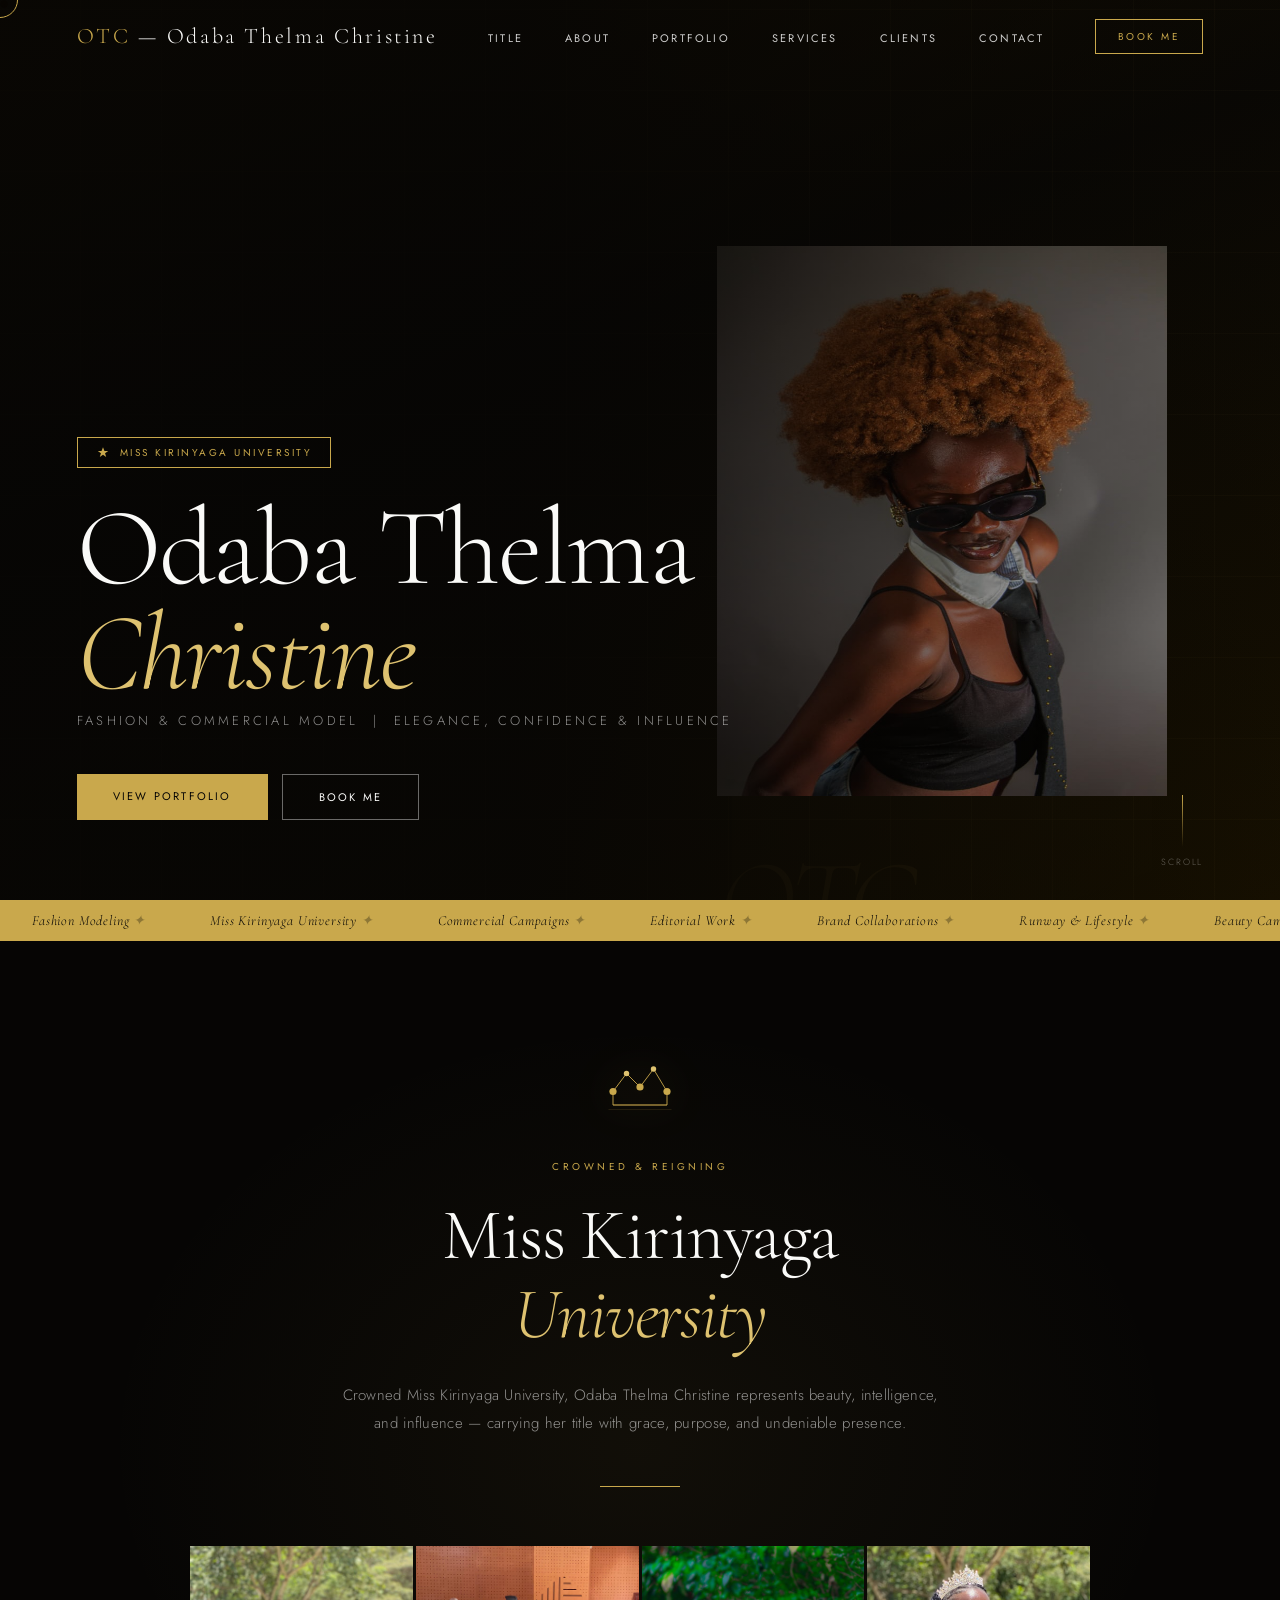
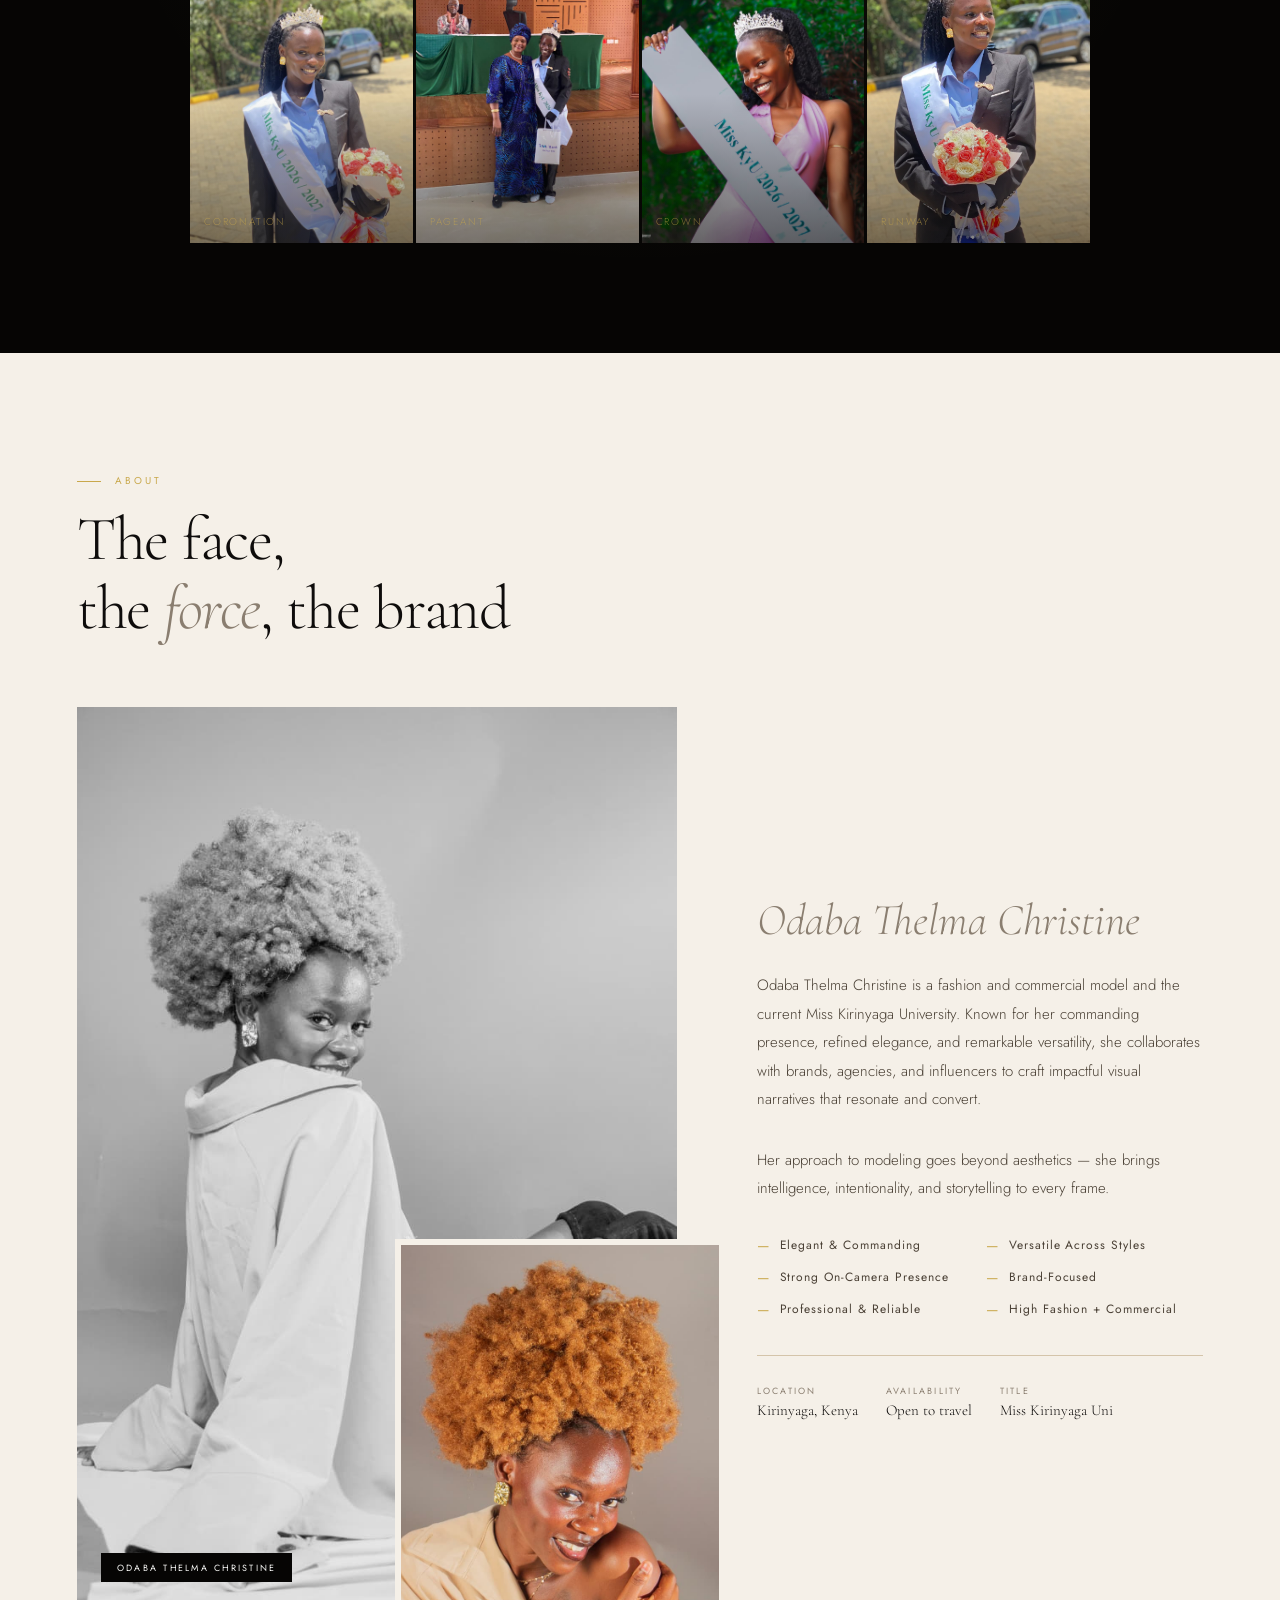
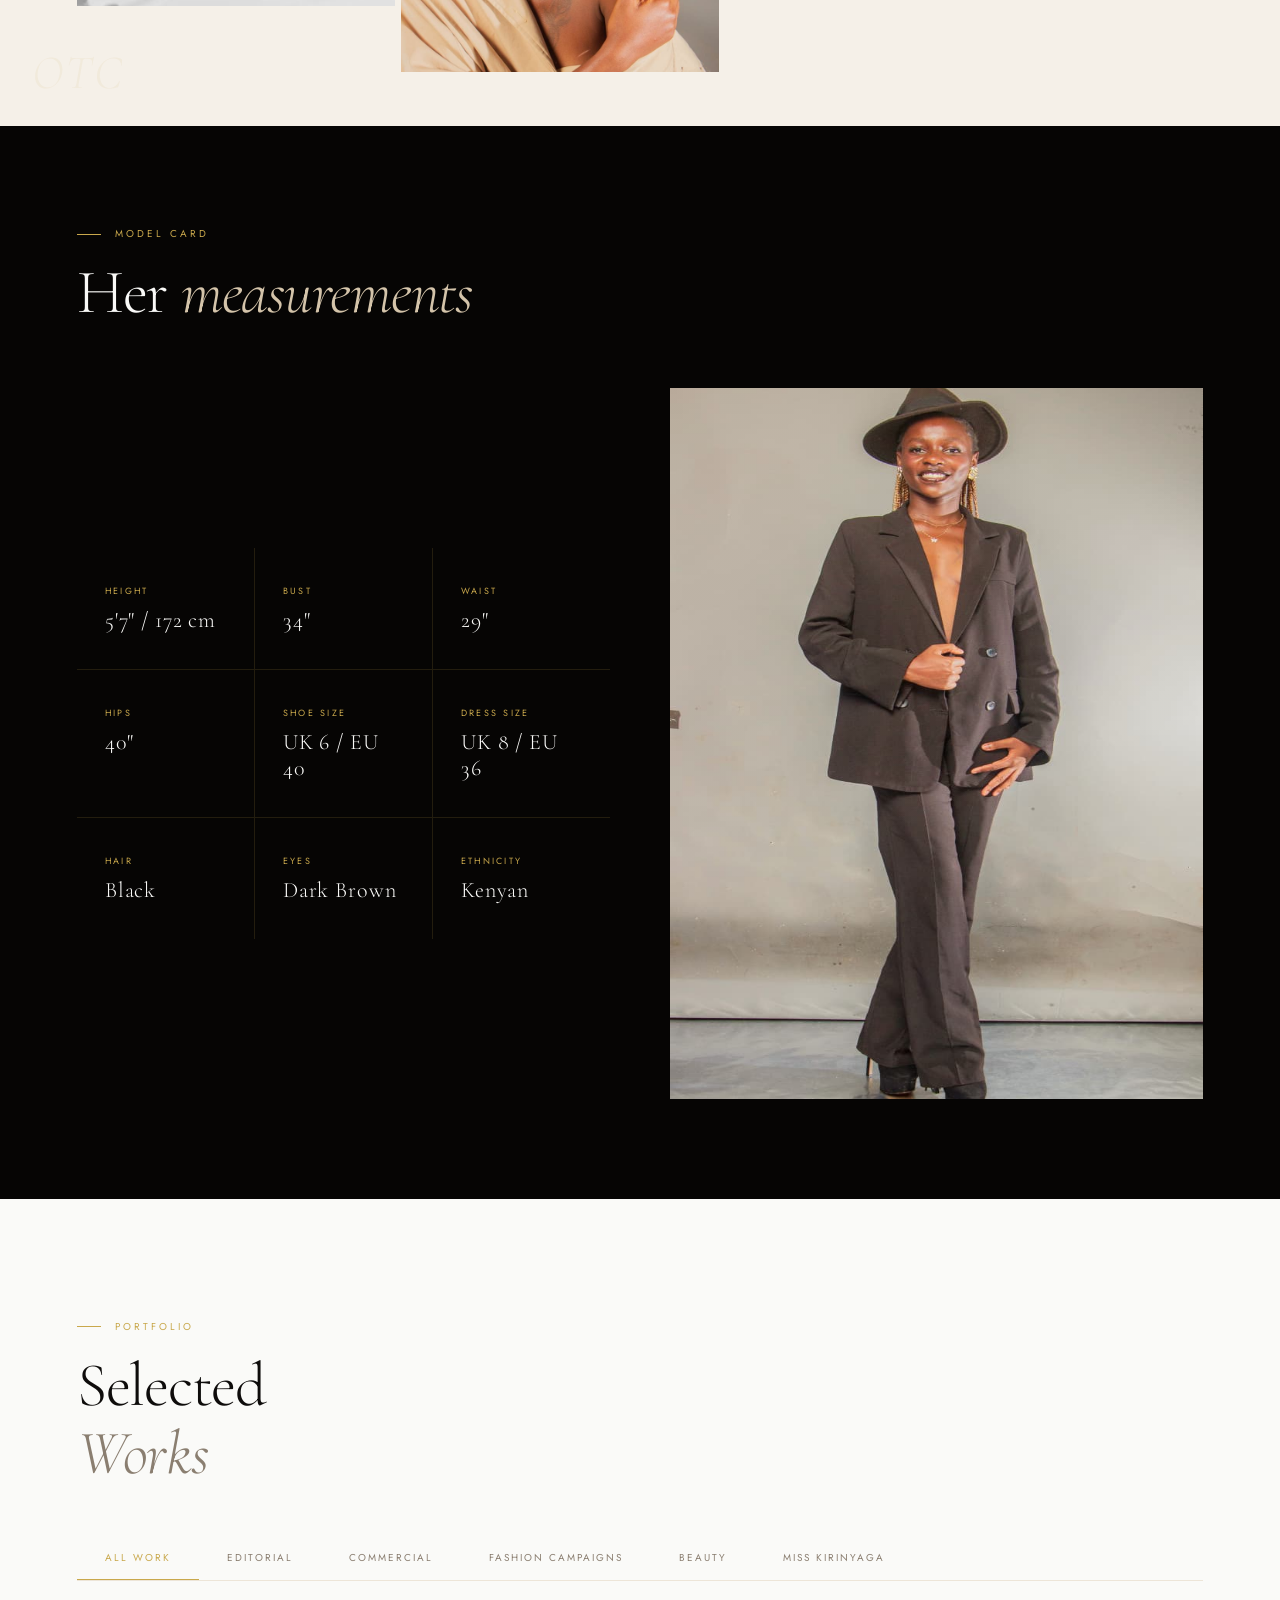
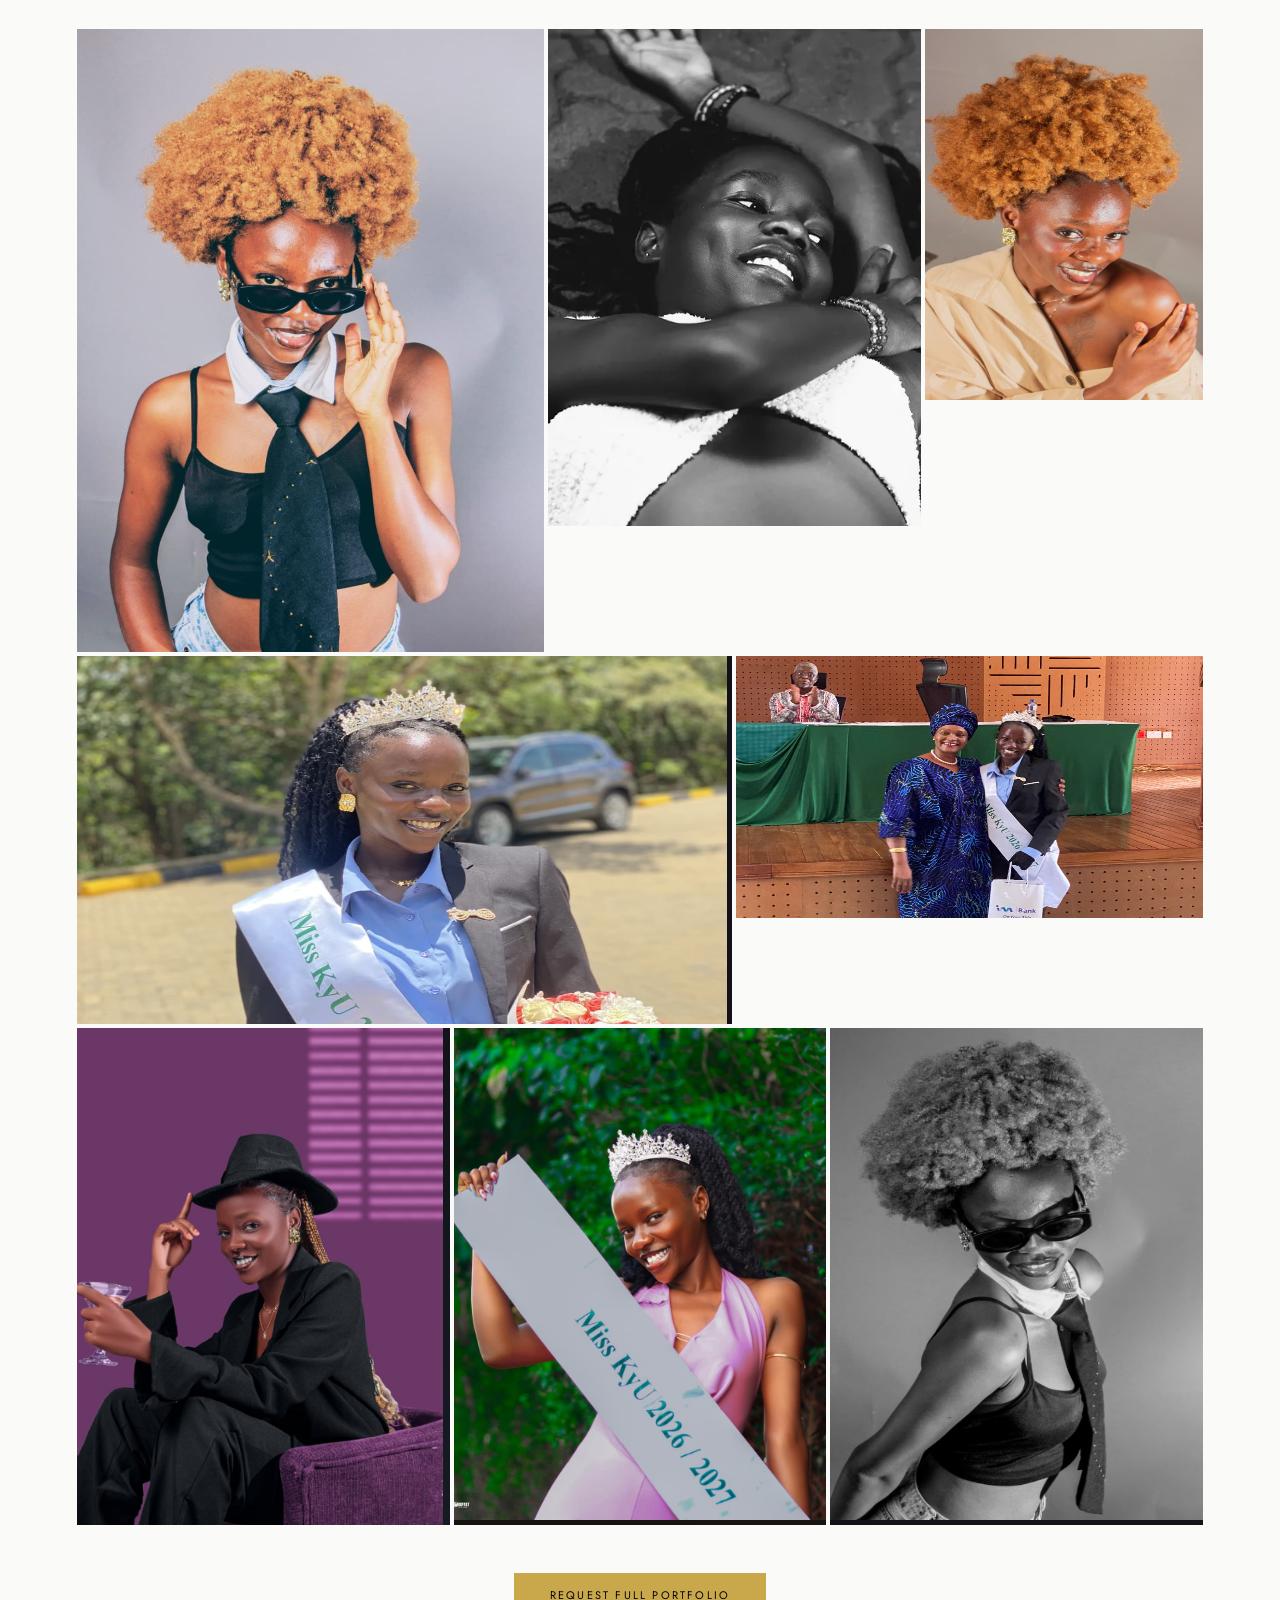
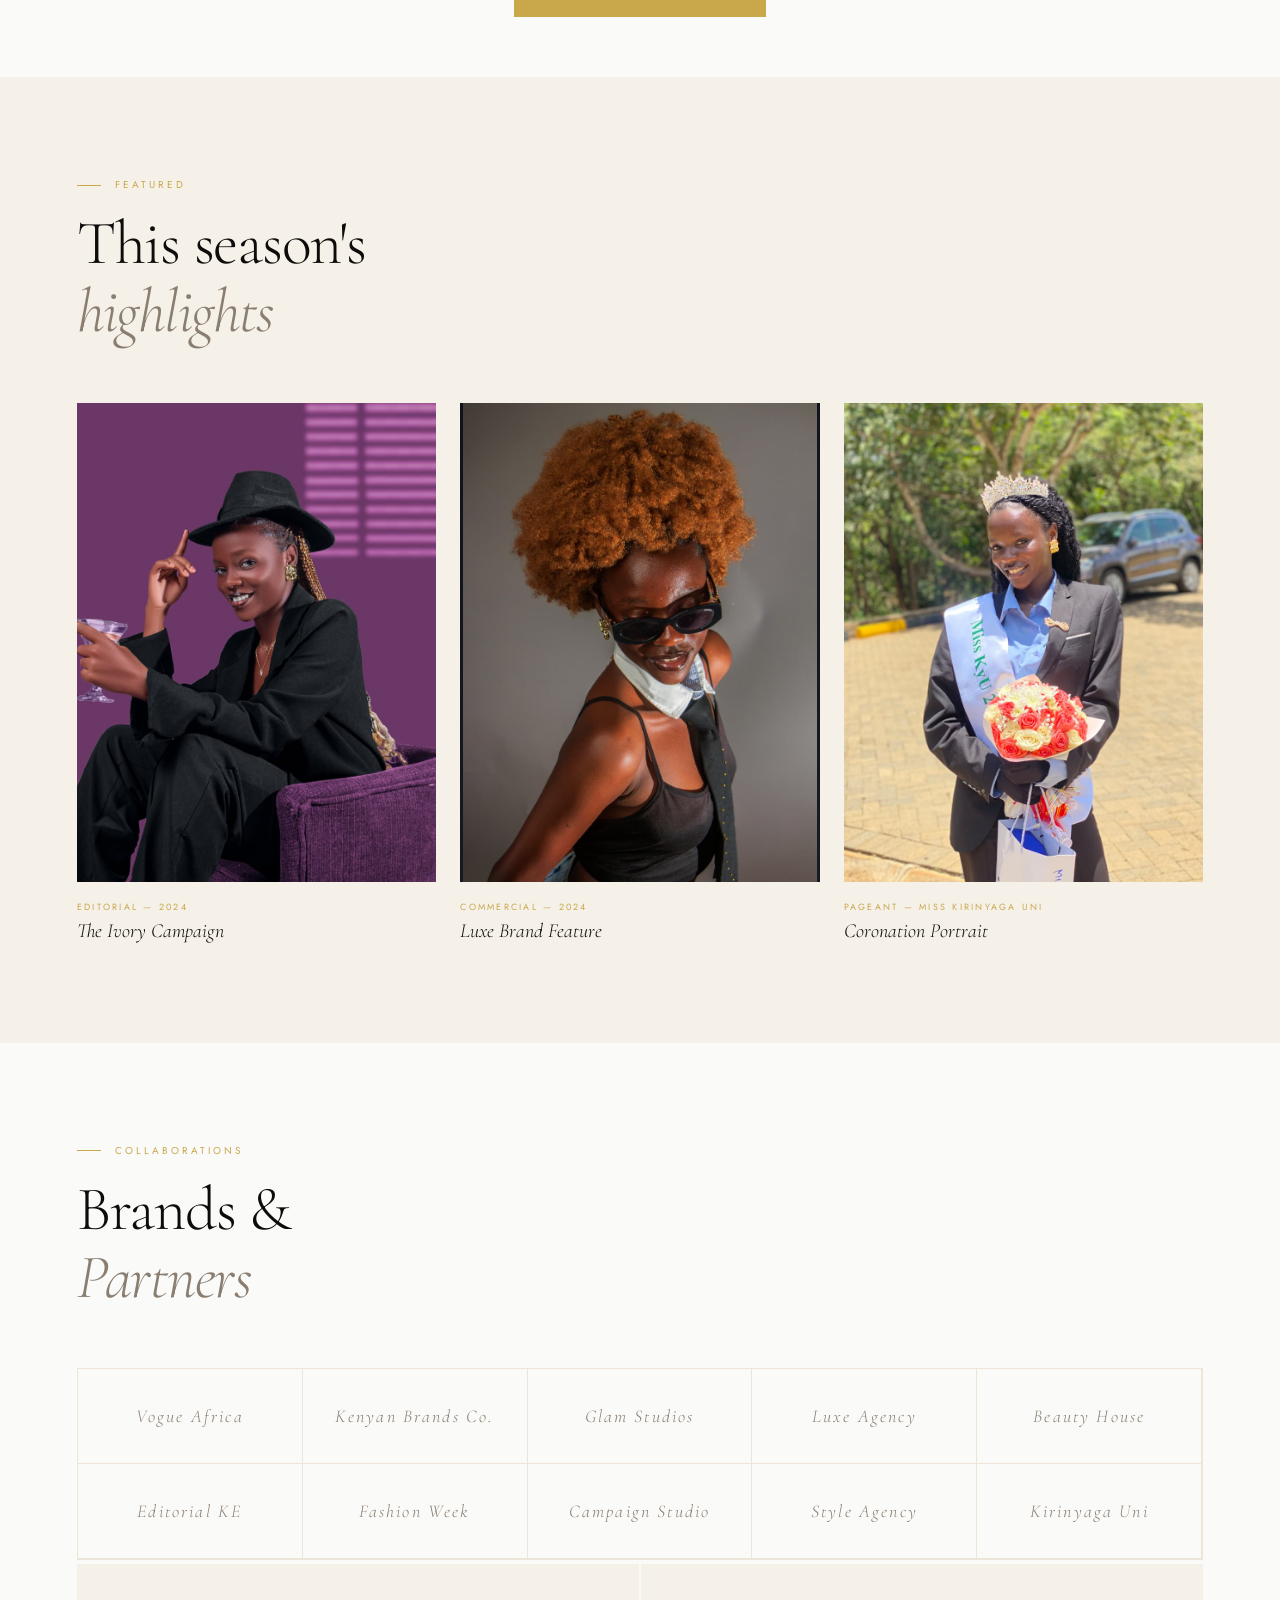
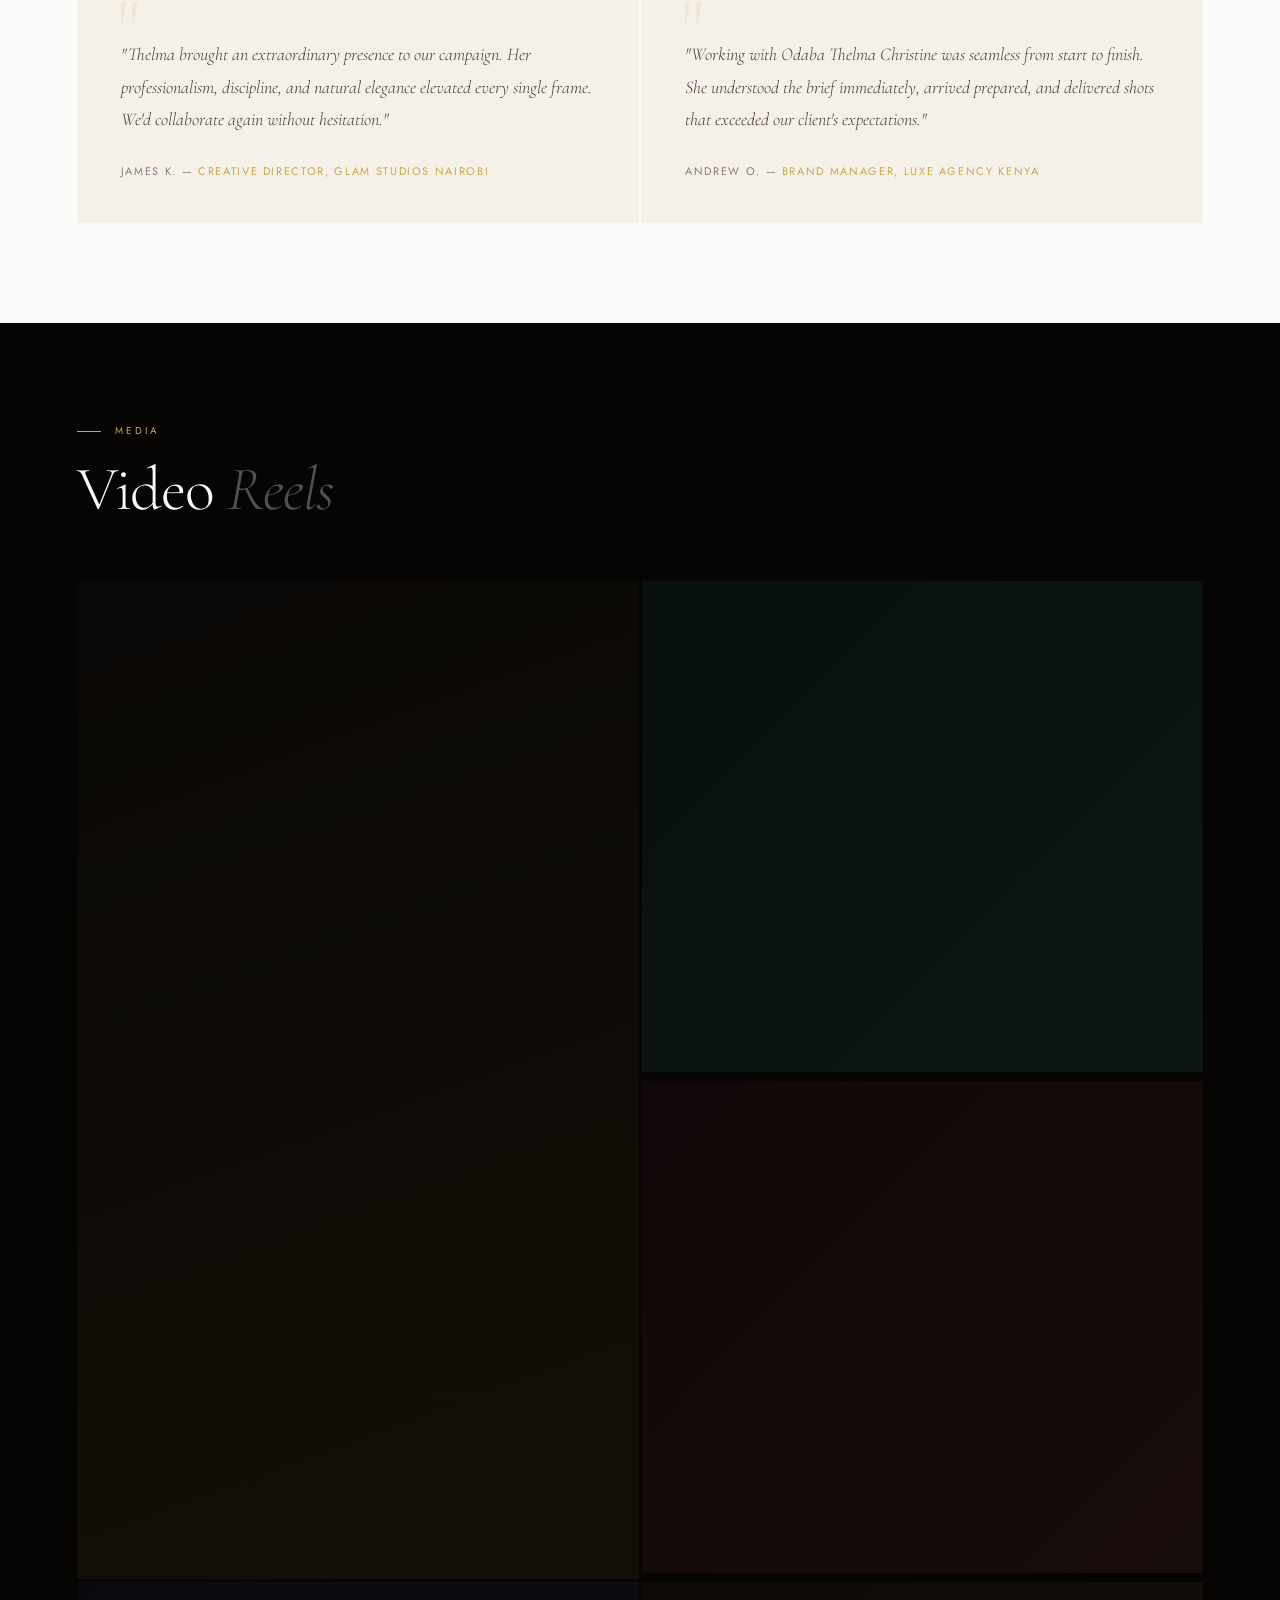
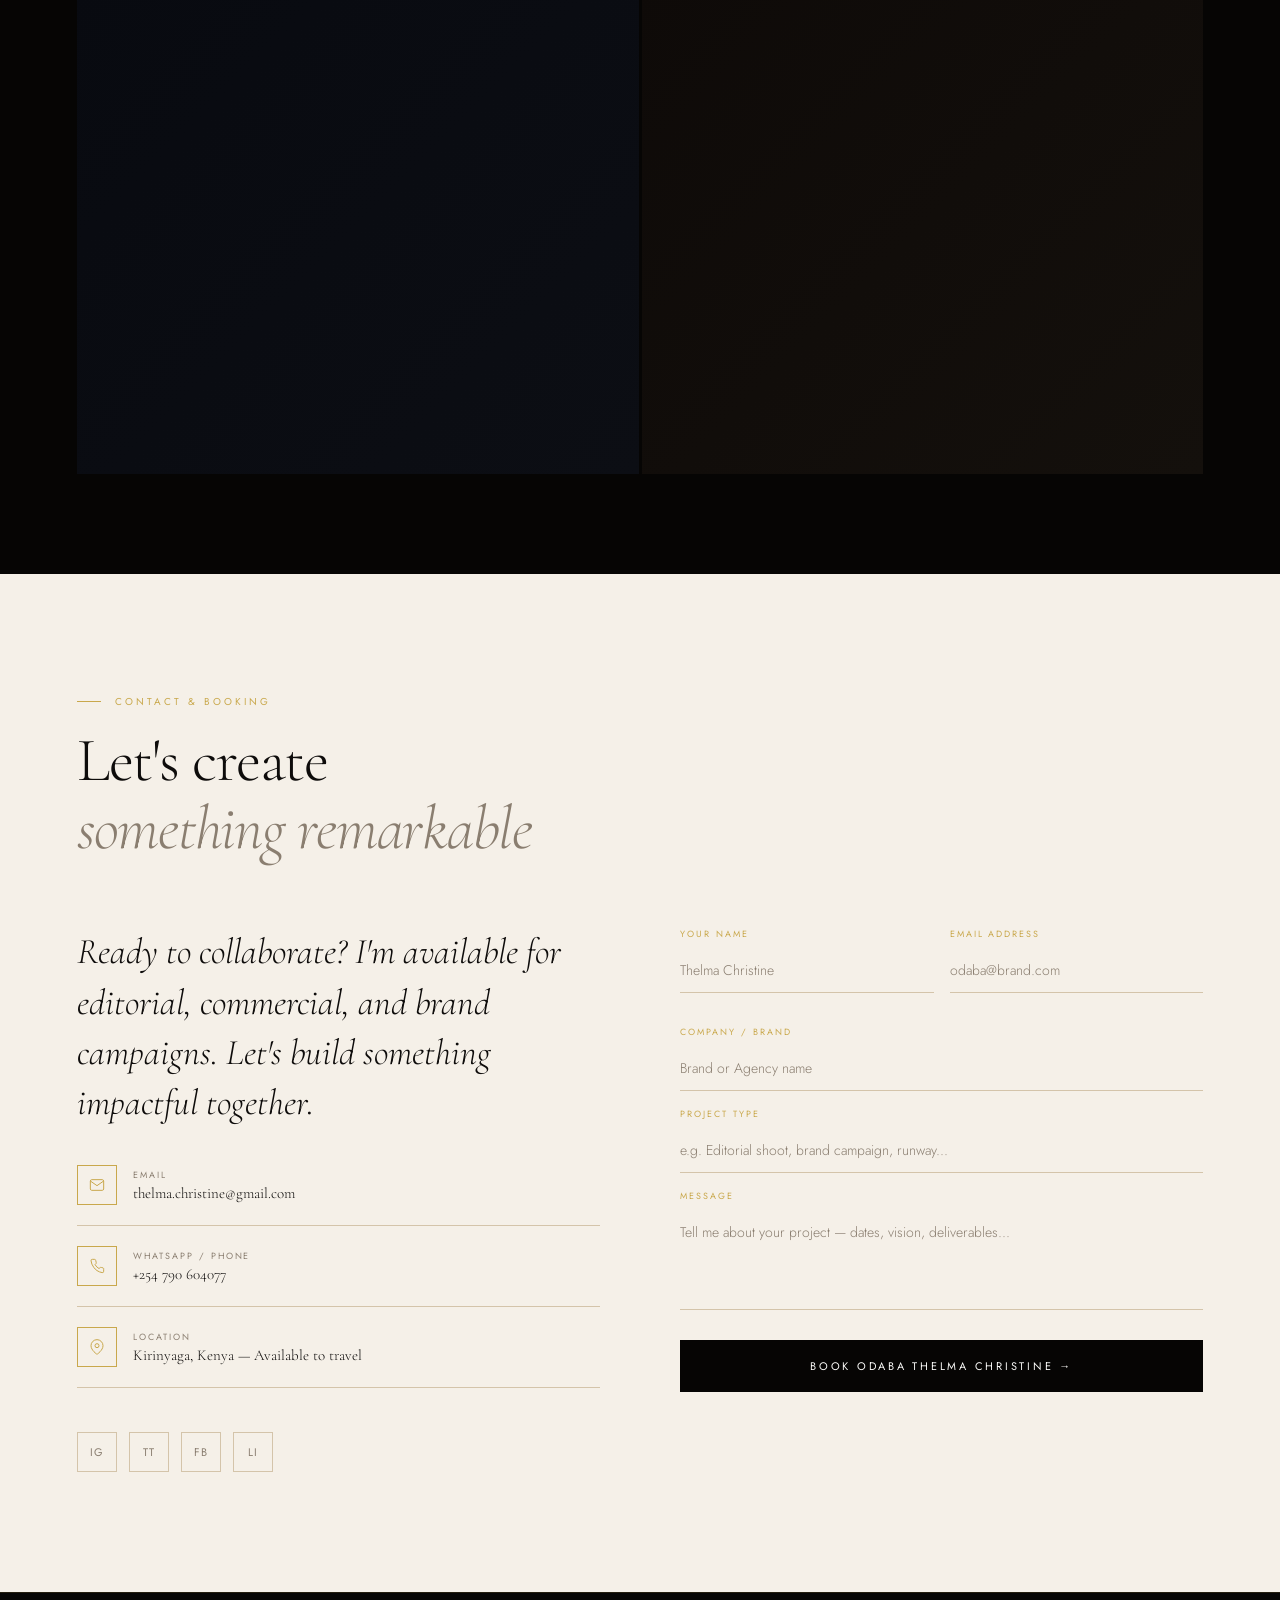
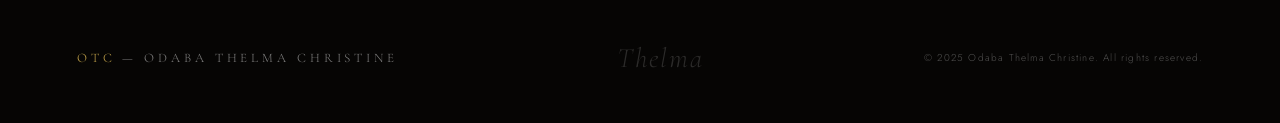
==== index.html @ e32d431c "deployment changes" ====
<!DOCTYPE html>
<html lang="en">
<head>
<meta charset="UTF-8"/>
<meta name="viewport" content="width=device-width,initial-scale=1.0"/>
<meta name="description" content="Odaba Thelma Christine — Fashion & Commercial Model. Miss Kirinyaga University. Available for brand collaborations, editorial, and commercial bookings."/>
<title>Odaba Thelma Christine — Miss Kirinyaga University</title>
<link href="https://fonts.googleapis.com/css2?family=Cormorant+Garamond:ital,wght@0,300;0,400;0,500;0,600;0,700;1,300;1,400;1,500&family=Jost:wght@200;300;400;500&display=swap" rel="stylesheet"/>
<style>
*,*::before,*::after{box-sizing:border-box;margin:0;padding:0}

:root{
  --black:#060504;--off-black:#0E0C0B;--charcoal:#1A1714;
  --white:#FAFAF8;--ivory:#F5F0E8;--cream:#EDE5D8;--beige:#D4C4AA;
  --gold:#C9A84C;--gold2:#B8922E;--gold3:#DEC270;--gold-light:#F5E8C0;
  --gold-glow:rgba(201,168,76,0.18);
  --text-dark:#0E0C0B;--text-mid:#4A4035;--text-muted:#8A7E70;
  --serif:'Cormorant Garamond',serif;
  --sans:'Jost',sans-serif;
  --transition:cubic-bezier(0.4,0,0.2,1);
}

html{scroll-behavior:smooth;cursor:none}
body{
  background:var(--white);color:var(--text-dark);
  font-family:var(--sans);font-weight:300;
  overflow-x:hidden;
}

/* ── CUSTOM CURSOR ── */
.cursor{
  width:8px;height:8px;border-radius:50%;
  background:var(--gold);position:fixed;
  top:0;left:0;pointer-events:none;z-index:9999;
  transition:transform 0.1s var(--transition);
  mix-blend-mode:multiply;
}
.cursor-ring{
  width:36px;height:36px;border-radius:50%;
  border:1px solid var(--gold);position:fixed;
  top:0;left:0;pointer-events:none;z-index:9998;
  transition:transform 0.35s var(--transition),width 0.3s,height 0.3s,border-color 0.3s;
}
body.hovering .cursor-ring{width:60px;height:60px;border-color:rgba(201,168,76,0.4)}

/* ── NAV ── */
nav{
  position:fixed;top:0;left:0;right:0;z-index:100;
  padding:0 6%;
  display:flex;align-items:center;justify-content:space-between;
  height:72px;
  transition:all 0.5s var(--transition);
  mix-blend-mode:normal;
}
nav.scrolled{
  background:rgba(250,250,248,0.92);
  backdrop-filter:blur(16px);
  border-bottom:0.5px solid rgba(201,168,76,0.15);
  box-shadow:0 2px 30px rgba(6,5,4,0.06);
}
.nav-logo{
  font-family:var(--serif);font-size:22px;font-weight:300;
  letter-spacing:0.12em;color:var(--white);
  transition:color 0.4s;
  text-decoration:none;
}
nav.scrolled .nav-logo{color:var(--black)}
.nav-logo span{color:var(--gold)}
.nav-links{display:flex;gap:42px;list-style:none}
.nav-links a{
  font-size:11px;font-weight:400;color:rgba(255,255,255,0.8);
  text-decoration:none;letter-spacing:0.2em;text-transform:uppercase;
  transition:color 0.3s;position:relative;
}
nav.scrolled .nav-links a{color:var(--text-muted)}
.nav-links a::after{
  content:'';position:absolute;bottom:-4px;left:0;width:0;height:0.5px;
  background:var(--gold);transition:width 0.35s var(--transition);
}
.nav-links a:hover{color:var(--gold)}
.nav-links a:hover::after{width:100%}
nav.scrolled .nav-links a:hover{color:var(--gold)}
.nav-book{
  font-family:var(--sans);font-size:10px;font-weight:400;
  letter-spacing:0.25em;text-transform:uppercase;
  color:var(--gold);border:0.5px solid var(--gold);
  padding:9px 22px;text-decoration:none;
  transition:all 0.3s var(--transition);
  position:relative;overflow:hidden;
}
.nav-book::before{
  content:'';position:absolute;inset:0;
  background:var(--gold);transform:translateX(-100%);
  transition:transform 0.35s var(--transition);
}
.nav-book:hover::before{transform:translateX(0)}
.nav-book span{position:relative;z-index:1;transition:color 0.35s}
.nav-book:hover span{color:var(--black)}
.hamburger{display:none;flex-direction:column;gap:5px;cursor:none;padding:6px}
.hamburger span{width:24px;height:0.5px;background:var(--white);display:block;transition:all 0.3s}
nav.scrolled .hamburger span{background:var(--black)}

/* ── HERO ── */
#hero{
  height:100vh;min-height:700px;
  position:relative;overflow:hidden;
  display:flex;align-items:flex-end;
}
.hero-bg{
  position:absolute;inset:0;
  background:
    linear-gradient(160deg,#1a1200 0%,#0a0804 40%,#1a1200 100%);
  display:flex;align-items:center;justify-content:center;
  overflow:hidden;
}
.hero-bg-pattern{
  position:absolute;inset:0;
  background-image:
    repeating-linear-gradient(0deg,transparent,transparent 80px,rgba(201,168,76,0.03) 80px,rgba(201,168,76,0.03) 81px),
    repeating-linear-gradient(90deg,transparent,transparent 80px,rgba(201,168,76,0.03) 80px,rgba(201,168,76,0.03) 81px);
}
.hero-model-placeholder{
  position:absolute;inset:0;
  display:flex;align-items:center;justify-content:center;
}
.hero-model-silhouette{
  width:420px;height:580px;max-width:60vw;
  position:absolute;right:10%;bottom:0;
  background:linear-gradient(160deg,rgba(201,168,76,0.06) 0%,rgba(201,168,76,0.02) 60%,transparent 100%);
  border-top:0.5px solid rgba(201,168,76,0.15);
  display:flex;align-items:center;justify-content:center;
}
.model-placeholder-inner{
  font-family:var(--serif);font-size:120px;
  color:rgba(201,168,76,0.08);font-weight:300;
  font-style:italic;letter-spacing:-0.05em;
  user-select:none;
}
.hero-overlay{
  position:absolute;inset:0;
  background:linear-gradient(to right,rgba(6,5,4,0.85) 40%,rgba(6,5,4,0.2) 100%);
}
.hero-content{
  position:relative;z-index:2;
  padding:0 6% 80px;
  width:100%;
}
.hero-badge{
  display:inline-flex;align-items:center;gap:10px;
  border:0.5px solid var(--gold);
  padding:7px 18px;margin-bottom:28px;
  font-size:10px;font-weight:400;letter-spacing:0.25em;
  text-transform:uppercase;color:var(--gold);
  animation:fadeSlideUp 1s 0.2s both;
}
.hero-badge svg{width:14px;height:14px;fill:var(--gold)}
.hero-name{
  font-family:var(--serif);font-weight:300;
  font-size:clamp(52px,9vw,110px);
  line-height:0.95;letter-spacing:-0.02em;
  color:var(--white);
  animation:fadeSlideUp 1s 0.4s both;
  margin-bottom:6px;
}
.hero-name em{
  font-style:italic;color:var(--gold3);display:block;
}
.hero-tagline{
  font-size:clamp(11px,1.5vw,13px);font-weight:300;
  letter-spacing:0.25em;text-transform:uppercase;
  color:rgba(255,255,255,0.55);
  margin-bottom:44px;
  animation:fadeSlideUp 1s 0.6s both;
}
.hero-btns{
  display:flex;gap:14px;flex-wrap:wrap;
  animation:fadeSlideUp 1s 0.8s both;
}
.btn-gold{
  background:var(--gold);color:var(--black);
  padding:14px 36px;font-size:11px;font-weight:400;
  letter-spacing:0.2em;text-transform:uppercase;
  text-decoration:none;border:none;cursor:none;
  transition:all 0.3s var(--transition);display:inline-block;
}
.btn-gold:hover{background:var(--gold3);transform:translateY(-1px);box-shadow:0 8px 32px rgba(201,168,76,0.3)}
.btn-ghost{
  background:transparent;color:var(--white);
  padding:14px 36px;font-size:11px;font-weight:400;
  letter-spacing:0.2em;text-transform:uppercase;
  text-decoration:none;border:0.5px solid rgba(255,255,255,0.4);
  cursor:none;transition:all 0.3s var(--transition);display:inline-block;
}
.btn-ghost:hover{border-color:var(--gold);color:var(--gold);transform:translateY(-1px)}
.hero-scroll-indicator{
  position:absolute;bottom:32px;right:6%;
  display:flex;flex-direction:column;align-items:center;gap:8px;
  color:rgba(255,255,255,0.35);font-size:9px;letter-spacing:0.2em;
  text-transform:uppercase;font-family:var(--sans);z-index:2;
  animation:fadeSlideUp 1s 1.2s both;
}
.scroll-bar{width:0.5px;height:52px;background:linear-gradient(to bottom,var(--gold),transparent);animation:scrollPulse 2s ease-in-out infinite}
@keyframes scrollPulse{0%,100%{transform:scaleY(1);opacity:0.6}50%{transform:scaleY(0.6);opacity:1}}
@keyframes fadeSlideUp{from{opacity:0;transform:translateY(24px)}to{opacity:1;transform:translateY(0)}}

/* ── MARQUEE STRIP ── */
.marquee-strip{
  background:var(--gold);
  padding:12px 0;overflow:hidden;
  position:relative;z-index:1;
}
.marquee-inner{
  display:flex;gap:0;
  animation:marquee 18s linear infinite;
  white-space:nowrap;
}
.marquee-item{
  font-family:var(--serif);font-size:14px;font-weight:300;
  font-style:italic;color:var(--black);
  padding:0 32px;letter-spacing:0.06em;
  flex-shrink:0;
}
.marquee-dot{color:rgba(6,5,4,0.3)}
@keyframes marquee{from{transform:translateX(0)}to{transform:translateX(-50%)}}

/* ── SECTIONS ── */
section{position:relative}
.section-label{
  font-family:var(--sans);font-size:10px;font-weight:400;
  letter-spacing:0.3em;text-transform:uppercase;
  color:var(--gold);margin-bottom:18px;
  display:flex;align-items:center;gap:14px;
}
.section-label::before{content:'';width:24px;height:0.5px;background:var(--gold)}
.section-title{
  font-family:var(--serif);font-weight:300;
  font-size:clamp(36px,5vw,62px);
  line-height:1.1;letter-spacing:-0.02em;
  color:var(--text-dark);
}
.section-title em{font-style:italic;color:var(--text-muted)}

/* ── CROWN / TITLE SECTION ── */
#crown{
  background:var(--black);
  padding:110px 6%;
  overflow:hidden;position:relative;
}
#crown::before{
  content:'';position:absolute;inset:0;
  background:radial-gradient(ellipse 60% 60% at 50% 50%,rgba(201,168,76,0.06),transparent 70%);
}
.crown-content{
  max-width:900px;margin:0 auto;text-align:center;position:relative;z-index:1;
}
.crown-icon{
  display:flex;justify-content:center;margin-bottom:36px;
}
.crown-svg{
  width:72px;height:72px;
  filter:drop-shadow(0 0 20px rgba(201,168,76,0.4));
}
.crown-pre{
  font-family:var(--sans);font-size:10px;font-weight:400;
  letter-spacing:0.35em;text-transform:uppercase;
  color:var(--gold);margin-bottom:22px;
}
.crown-title{
  font-family:var(--serif);font-weight:300;
  font-size:clamp(38px,6vw,72px);
  color:var(--white);line-height:1.1;
  letter-spacing:-0.02em;margin-bottom:28px;
}
.crown-title em{font-style:italic;color:var(--gold3)}
.crown-statement{
  font-size:15px;font-weight:300;color:rgba(255,255,255,0.55);
  max-width:600px;margin:0 auto 48px;line-height:1.85;letter-spacing:0.02em;
}
.crown-line{
  width:80px;height:0.5px;background:var(--gold);
  margin:0 auto;
}
.crown-gallery{
  display:grid;grid-template-columns:repeat(4,1fr);gap:3px;
  margin-top:60px;
}
.crown-gallery-item{
  aspect-ratio:3/4;
  background:var(--off-black);
  display:flex;align-items:center;justify-content:center;
  overflow:hidden;position:relative;
  transition:transform 0.5s var(--transition);
}
.crown-gallery-item:hover{transform:scale(1.02);z-index:1}
.crown-gallery-item::after{
  content:'';position:absolute;inset:0;
  background:linear-gradient(to top,rgba(6,5,4,0.5),transparent 50%);
}
.gallery-placeholder{
  font-family:var(--serif);font-size:52px;
  color:rgba(201,168,76,0.1);font-style:italic;
}

 
#about{
  padding:120px 6%;
  background:var(--ivory);
}
.about-grid{
  display:grid;grid-template-columns:1fr 1fr;
  gap:80px;align-items:center;margin-top:64px;
}
.about-image-area{position:relative}
.about-main-img{
  width:100%;aspect-ratio:2/3;
  background:var(--cream);
  display:flex;align-items:center;justify-content:center;
  position:relative;overflow:hidden;
}
.about-img-label{
  position:absolute;bottom:24px;left:24px;
  background:var(--black);color:var(--white);
  font-size:9px;font-weight:400;letter-spacing:0.25em;text-transform:uppercase;
  padding:8px 16px;z-index:1;
}
.about-secondary-img{
  width:55%;aspect-ratio:3/4;
  background:var(--beige);
  position:absolute;right:-8%;bottom:-8%;
  display:flex;align-items:center;justify-content:center;
  border:6px solid var(--ivory);
  overflow:hidden;
}
.img-placeholder{
  font-family:var(--serif);font-size:clamp(32px,6vw,52px);
  color:rgba(0,0,0,0.08);font-style:italic;
  letter-spacing:0.1em;user-select:none;
}
.about-text{}
.about-name-large{
  font-family:var(--serif);font-weight:300;font-style:italic;
  font-size:clamp(28px,4vw,44px);color:var(--text-muted);
  margin-bottom:24px;line-height:1.2;
}
.about-bio{
  font-size:15px;font-weight:300;color:var(--text-mid);
  line-height:1.9;margin-bottom:32px;
}
.about-traits{
  display:grid;grid-template-columns:1fr 1fr;gap:12px;margin-bottom:36px;
}
.trait{
  display:flex;align-items:center;gap:10px;
  font-size:12px;font-weight:400;color:var(--text-mid);
  letter-spacing:0.08em;
}
.trait::before{content:'—';color:var(--gold);font-size:14px}
.about-meta{
  display:flex;gap:28px;flex-wrap:wrap;padding-top:28px;
  border-top:0.5px solid var(--beige);
}
.about-meta-item{}
.meta-label{font-size:9px;font-weight:400;letter-spacing:0.25em;text-transform:uppercase;color:var(--text-muted);margin-bottom:4px}
.meta-value{font-family:var(--serif);font-size:15px;font-weight:300;color:var(--text-dark)}


#stats{
  background:var(--black);
  padding:100px 6%;
}
.stats-layout{
  display:grid;grid-template-columns:1fr 1fr;
  gap:60px;align-items:center;margin-top:60px;
}
.stats-grid{
  display:grid;grid-template-columns:1fr 1fr 1fr;
  gap:1px;background:rgba(201,168,76,0.15);
}
.stat-item{
  background:var(--black);
  padding:36px 28px;
  transition:background 0.3s;
}
.stat-item:hover{background:rgba(201,168,76,0.04)}
.stat-label{
  font-size:9px;font-weight:400;letter-spacing:0.25em;text-transform:uppercase;
  color:var(--gold);margin-bottom:10px;
}
.stat-value{
  font-family:var(--serif);font-size:22px;font-weight:300;
  color:var(--white);letter-spacing:0.04em;
}
.stats-image{
  aspect-ratio:3/4;background:var(--charcoal);
  display:flex;align-items:center;justify-content:center;
  position:relative;overflow:hidden;
}
.stats-image::after{
  content:'';position:absolute;inset:0;
  background:linear-gradient(160deg,rgba(201,168,76,0.08),transparent 60%);
}


#portfolio{
  padding:120px 6% 60px;
  background:var(--white);
}
.portfolio-filters{
  display:flex;gap:0;margin-top:48px;margin-bottom:48px;
  overflow-x:auto;border-bottom:0.5px solid var(--cream);
  scrollbar-width:none;
}
.portfolio-filters::-webkit-scrollbar{display:none}
.filter-btn{
  font-size:10px;font-weight:400;letter-spacing:0.2em;
  text-transform:uppercase;color:var(--text-muted);
  padding:14px 28px;cursor:none;
  background:transparent;border:none;
  border-bottom:1.5px solid transparent;
  transition:all 0.25s;white-space:nowrap;
  font-family:var(--sans);
}
.filter-btn:hover,.filter-btn.active{
  color:var(--gold);border-bottom-color:var(--gold);
}
.portfolio-grid{
  display:grid;
  grid-template-columns:repeat(12,1fr);
  gap:4px;
}
.portfolio-item{
  background:var(--cream);
  display:flex;align-items:center;justify-content:center;
  overflow:hidden;position:relative;cursor:none;
  transition:all 0.5s var(--transition);
}
.portfolio-item:hover .pi-overlay{opacity:1}
.portfolio-item:hover .pi-img{transform:scale(1.06)}
.pi-img{
  width:100%;height:100%;
  display:flex;align-items:center;justify-content:center;
  transition:transform 0.6s var(--transition);
}
.pi-overlay{
  position:absolute;inset:0;
  background:rgba(6,5,4,0.6);
  display:flex;flex-direction:column;align-items:center;justify-content:center;
  gap:8px;opacity:0;transition:opacity 0.35s;
}
.pi-overlay-label{
  font-family:var(--serif);font-size:15px;font-weight:300;
  font-style:italic;color:var(--white);letter-spacing:0.04em;
}
.pi-overlay-cat{
  font-size:9px;font-weight:400;letter-spacing:0.25em;
  text-transform:uppercase;color:var(--gold);
}


.pi-1{grid-column:span 5;aspect-ratio:3/4}
.pi-2{grid-column:span 4;aspect-ratio:3/4}
.pi-3{grid-column:span 3;aspect-ratio:3/4}
.pi-4{grid-column:span 7;aspect-ratio:16/9}
.pi-5{grid-column:span 5;aspect-ratio:16/9}
.pi-6{grid-column:span 4;aspect-ratio:3/4}
.pi-7{grid-column:span 4;aspect-ratio:3/4}
.pi-8{grid-column:span 4;aspect-ratio:3/4}


#featured{
  background:var(--ivory);
  padding:100px 6%;
}
.featured-grid{
  display:grid;grid-template-columns:1fr 1fr 1fr;
  gap:24px;margin-top:56px;
}
.featured-item{
  position:relative;overflow:hidden;cursor:none;
}
.featured-item-img{
  aspect-ratio:3/4;background:var(--cream);
  display:flex;align-items:center;justify-content:center;
  overflow:hidden;
}
.featured-item-img > div{
  width:100%;height:100%;display:flex;align-items:center;justify-content:center;
  transition:transform 0.6s var(--transition);
}
.featured-item:hover .featured-item-img > div{transform:scale(1.05)}
.featured-meta{padding:18px 0 0}
.featured-category{
  font-size:9px;font-weight:400;letter-spacing:0.25em;text-transform:uppercase;
  color:var(--gold);margin-bottom:6px;
}
.featured-title{
  font-family:var(--serif);font-size:20px;font-weight:300;
  color:var(--text-dark);font-style:italic;
}


#clients{
  padding:100px 6%;
  background:var(--white);
}
.clients-logos{
  display:grid;grid-template-columns:repeat(5,1fr);
  gap:0;border:0.5px solid var(--cream);
  margin-top:56px;
}
.client-item{
  padding:36px 24px;
  border-right:0.5px solid var(--cream);
  border-bottom:0.5px solid var(--cream);
  display:flex;align-items:center;justify-content:center;
  transition:background 0.25s;cursor:default;
}
.client-item:hover{background:var(--ivory)}
.client-name{
  font-family:var(--serif);font-size:18px;font-weight:300;
  letter-spacing:0.12em;color:var(--text-muted);
  font-style:italic;transition:color 0.25s;text-align:center;
}
.client-item:hover .client-name{color:var(--gold)}


.testimonials-grid{
  display:grid;grid-template-columns:1fr 1fr;gap:2px;
  margin-top:56px;
}
.testimonial{
  background:var(--ivory);padding:44px;
  position:relative;
}
.testimonial::before{
  content:'"';position:absolute;top:24px;left:40px;
  font-family:var(--serif);font-size:80px;font-weight:300;
  color:rgba(201,168,76,0.12);line-height:1;
}
.testi-text{
  font-family:var(--serif);font-size:18px;font-weight:300;
  font-style:italic;color:var(--text-mid);line-height:1.8;
  margin-bottom:28px;padding-top:30px;
}
.testi-author{
  font-size:11px;font-weight:400;letter-spacing:0.15em;
  text-transform:uppercase;color:var(--text-muted);
}
.testi-author span{color:var(--gold)}


#media{
  padding:100px 6%;
  background:var(--black);
}
#media .section-label{
  color:var(--gold);
}
#media .section-title{color:var(--white)}
.media-grid{
  display:grid;grid-template-columns:1fr 1fr;
  gap:3px;margin-top:56px;
}
.media-item{
  position:relative;overflow:hidden;cursor:none;
  background:var(--off-black);aspect-ratio:16/14;
  display:flex;align-items:center;justify-content:center;
}
.media-item.tall{aspect-ratio:9/16;grid-row:span 2}
.play-btn{
  width:64px;height:64px;border-radius:50%;
  background:rgba(201,168,76,0.15);border:1px solid var(--gold);
  display:flex;align-items:center;justify-content:center;
  position:relative;z-index:1;transition:all 0.3s;
}
.play-btn svg{width:20px;height:20px;fill:var(--gold);margin-left:3px}
.media-item:hover .play-btn{background:var(--gold);border-color:var(--gold)}
.media-item:hover .play-btn svg{fill:var(--black)}
.media-overlay{
  position:absolute;inset:0;
  background:linear-gradient(to top,rgba(6,5,4,0.7),rgba(6,5,4,0.1));
  display:flex;flex-direction:column;align-items:center;justify-content:center;gap:12px;
}
.media-title{
  font-family:var(--serif);font-size:16px;font-weight:300;
  font-style:italic;color:var(--white);letter-spacing:0.04em;
  position:relative;z-index:1;
}

/* ── CONTACT ── */
#contact{
  padding:120px 6%;
  background:var(--ivory);
}
.contact-layout{
  display:grid;grid-template-columns:1fr 1fr;
  gap:80px;align-items:start;margin-top:64px;
}
.contact-info{}
.contact-intro{
  font-family:var(--serif);font-size:clamp(22px,3vw,36px);
  font-weight:300;font-style:italic;color:var(--text-dark);
  line-height:1.4;margin-bottom:36px;
}
.contact-details{display:flex;flex-direction:column;gap:20px;margin-bottom:44px}
.contact-row{
  display:flex;align-items:center;gap:16px;padding-bottom:20px;
  border-bottom:0.5px solid var(--beige);
}
.contact-icon-wrap{
  width:40px;height:40px;border:0.5px solid var(--gold);
  display:flex;align-items:center;justify-content:center;flex-shrink:0;
}
.contact-icon-wrap svg{width:16px;height:16px;stroke:var(--gold);fill:none}
.contact-detail-label{
  font-size:9px;font-weight:400;letter-spacing:0.22em;
  text-transform:uppercase;color:var(--text-muted);margin-bottom:3px;
}
.contact-detail-value{
  font-family:var(--serif);font-size:15px;font-weight:300;
  color:var(--text-dark);
}
.social-row{display:flex;gap:12px}
.social-link{
  width:40px;height:40px;border:0.5px solid var(--beige);
  display:flex;align-items:center;justify-content:center;
  text-decoration:none;font-size:11px;font-weight:400;
  letter-spacing:0.08em;color:var(--text-muted);
  transition:all 0.25s;font-family:var(--sans);
}
.social-link:hover{border-color:var(--gold);color:var(--gold)}
.contact-form{}
.form-row{display:grid;grid-template-columns:1fr 1fr;gap:16px;margin-bottom:16px}
.form-group{margin-bottom:16px}
.form-label{
  font-size:9px;font-weight:400;letter-spacing:0.22em;
  text-transform:uppercase;color:var(--gold);
  display:block;margin-bottom:8px;
}
.form-input{
  width:100%;background:transparent;
  border:none;border-bottom:0.5px solid var(--beige);
  padding:12px 0;font-size:14px;font-weight:300;
  color:var(--text-dark);font-family:var(--sans);
  outline:none;transition:border-color 0.25s;
}
.form-input:focus{border-color:var(--gold)}
.form-input::placeholder{color:var(--text-muted)}
textarea.form-input{resize:none;min-height:100px}
.btn-book-full{
  width:100%;background:var(--black);color:var(--white);
  border:none;padding:18px;cursor:none;
  font-size:11px;font-weight:400;letter-spacing:0.25em;
  text-transform:uppercase;font-family:var(--sans);
  transition:all 0.3s;position:relative;overflow:hidden;
  margin-top:8px;
}
.btn-book-full::before{
  content:'';position:absolute;inset:0;
  background:var(--gold);transform:translateX(-100%);
  transition:transform 0.4s var(--transition);
}
.btn-book-full:hover::before{transform:translateX(0)}
.btn-book-full span{position:relative;z-index:1;transition:color 0.4s}
.btn-book-full:hover span{color:var(--black)}


footer{
  background:var(--black);
  padding:48px 6%;
  display:flex;align-items:center;justify-content:space-between;
  flex-wrap:wrap;gap:24px;
  border-top:0.5px solid rgba(201,168,76,0.15);
}
.footer-logo{
  font-family:var(--serif);font-size:13px;font-weight:300;
  letter-spacing:0.3em;color:rgba(255,255,255,0.5);
  text-transform:uppercase;
}
.footer-logo span{color:var(--gold)}
.footer-center{
  font-family:var(--serif);font-size:28px;font-weight:300;
  font-style:italic;color:rgba(255,255,255,0.15);
  letter-spacing:0.08em;
}
.footer-copy{
  font-size:10px;font-weight:300;color:rgba(255,255,255,0.3);
  letter-spacing:0.12em;
}

/* ── SCROLL ANIMATIONS ── */
.reveal{opacity:0;transform:translateY(32px);transition:opacity 0.9s var(--transition),transform 0.9s var(--transition)}
.reveal.visible{opacity:1;transform:translateY(0)}
.reveal-left{opacity:0;transform:translateX(-40px);transition:opacity 0.9s var(--transition),transform 0.9s var(--transition)}
.reveal-left.visible{opacity:1;transform:translateX(0)}
.reveal-right{opacity:0;transform:translateX(40px);transition:opacity 0.9s var(--transition),transform 0.9s var(--transition)}
.reveal-right.visible{opacity:1;transform:translateX(0)}
.reveal:nth-child(2){transition-delay:0.1s}
.reveal:nth-child(3){transition-delay:0.2s}
.reveal:nth-child(4){transition-delay:0.3s}

/* ── LIGHTBOX ── */
.lightbox{
  position:fixed;inset:0;z-index:1000;
  background:rgba(6,5,4,0.95);
  display:none;align-items:center;justify-content:center;
  backdrop-filter:blur(4px);
}
.lightbox.open{display:flex}
.lightbox-inner{
  max-width:80vw;max-height:90vh;
  display:flex;align-items:center;justify-content:center;
  position:relative;
}
.lightbox-close{
  position:absolute;top:-50px;right:0;
  background:none;border:none;color:var(--white);
  font-size:28px;cursor:none;
  font-family:var(--serif);font-weight:300;
  opacity:0.6;transition:opacity 0.2s;
}
.lightbox-close:hover{opacity:1}
.lightbox-content{
  background:var(--cream);
  width:400px;height:560px;
  display:flex;align-items:center;justify-content:center;
  font-family:var(--serif);font-size:72px;
  color:rgba(0,0,0,0.08);font-style:italic;
}

/* ── OTC WATERMARK ── */
.otc-mark{
  position:absolute;bottom:24px;left:32px;
  font-family:var(--serif);font-size:48px;font-weight:300;
  font-style:italic;color:rgba(201,168,76,0.08);
  letter-spacing:0.06em;pointer-events:none;
  z-index:0;user-select:none;
}

/* ── DARK MODE ── */
body.dark-mode{
  --white:#0A0907;--ivory:#0E0B09;--cream:#141009;
  --beige:#2A2218;--text-dark:#F5F0E8;--text-mid:#C4B9AA;
  --text-muted:#7A7060;
}

/* ── RESPONSIVE ── */
@media(max-width:900px){
  .about-grid,.stats-layout,.contact-layout,.testimonials-grid{grid-template-columns:1fr}
  .about-secondary-img{display:none}
  .clients-logos{grid-template-columns:repeat(3,1fr)}
  .featured-grid{grid-template-columns:1fr 1fr}
  .media-grid{grid-template-columns:1fr}
  .media-item.tall{aspect-ratio:16/9;grid-row:span 1}
  .portfolio-item.pi-1{grid-column:span 12}
  .portfolio-item.pi-2{grid-column:span 6}
  .portfolio-item.pi-3{grid-column:span 6}
  .portfolio-item.pi-4{grid-column:span 12}
  .portfolio-item.pi-5{grid-column:span 12}
  .nav-links,.nav-book{display:none}
  .hamburger{display:flex}
}
@media(max-width:600px){
  .crown-gallery{grid-template-columns:1fr 1fr}
  .clients-logos{grid-template-columns:1fr 1fr}
  .featured-grid{grid-template-columns:1fr}
  .form-row{grid-template-columns:1fr}
  .hero-name{font-size:clamp(44px,14vw,80px)}
}
</style>
</head>
<body>

<!-- CURSOR -->
<div class="cursor" id="cursor"></div>
<div class="cursor-ring" id="cursorRing"></div>

<!-- LIGHTBOX -->
<div class="lightbox" id="lightbox">
  <div class="lightbox-inner">
    <button class="lightbox-close" id="lightboxClose">✕</button>
    <div class="lightbox-content" id="lightboxContent">OTC</div>
  </div>
</div>

<!-- ── NAVIGATION ── -->
<nav id="navbar">
  <a href="#hero" class="nav-logo"><span>OTC</span> — Odaba Thelma Christine</a>
  <ul class="nav-links">
    <li><a href="#crown">Title</a></li>
    <li><a href="#about">About</a></li>
    <li><a href="#portfolio">Portfolio</a></li>
    <li><a href="#services">Services</a></li>
    <li><a href="#clients">Clients</a></li>
    <li><a href="#contact">Contact</a></li>
  </ul>
  <a href="#contact" class="nav-book"><span>Book Me</span></a>
  <div class="hamburger" id="hamburger">
    <span></span><span></span><span></span>
  </div>
</nav>

<!-- ── HERO ── -->
<section id="hero">
  <div class="hero-bg">
    <div class="hero-bg-pattern"></div>
    <div class="hero-model-silhouette">
        
      <div class="model-placeholder-inner" >
        <img src="Cover.jpeg" height="550" width="450">
        OTC</div>
    </div>
  </div>
  <div class="hero-overlay"></div>
  <div class="hero-content">
    <div class="hero-badge">
      <svg viewBox="0 0 24 24" xmlns="http://www.w3.org/2000/svg"><path d="M12 2L9.5 8.5H3L8.5 12.5L6.5 19L12 15L17.5 19L15.5 12.5L21 8.5H14.5L12 2Z"/></svg>
      Miss Kirinyaga University
    </div>
    <h1 class="hero-name">
      Odaba Thelma
      <em>Christine</em>
    </h1>
    <p class="hero-tagline">Fashion &amp; Commercial Model &nbsp;|&nbsp; Elegance, Confidence &amp; Influence</p>
    <div class="hero-btns">
      <a href="#portfolio" class="btn-gold">View Portfolio</a>
      <a href="#contact" class="btn-ghost">Book Me</a>
    </div>
  </div>

  <div class="hero-scroll-indicator">
    <div class="scroll-bar"></div>
    scroll
  </div>
</section>


<div class="marquee-strip">
  <div class="marquee-inner">
    <span class="marquee-item">Fashion Modeling <span class="marquee-dot">✦</span></span>
    <span class="marquee-item">Miss Kirinyaga University <span class="marquee-dot">✦</span></span>
    <span class="marquee-item">Commercial Campaigns <span class="marquee-dot">✦</span></span>
    <span class="marquee-item">Editorial Work <span class="marquee-dot">✦</span></span>
    <span class="marquee-item">Brand Collaborations <span class="marquee-dot">✦</span></span>
    <span class="marquee-item">Runway & Lifestyle <span class="marquee-dot">✦</span></span>
    <span class="marquee-item">Beauty Campaigns <span class="marquee-dot">✦</span></span>
    <span class="marquee-item">Available for Bookings <span class="marquee-dot">✦</span></span>
    
    <span class="marquee-item">Fashion Modeling <span class="marquee-dot">✦</span></span>
    <span class="marquee-item">Miss Kirinyaga University <span class="marquee-dot">✦</span></span>
    <span class="marquee-item">Commercial Campaigns <span class="marquee-dot">✦</span></span>
    <span class="marquee-item">Editorial Work <span class="marquee-dot">✦</span></span>
    <span class="marquee-item">Brand Collaborations <span class="marquee-dot">✦</span></span>
    <span class="marquee-item">Runway & Lifestyle <span class="marquee-dot">✦</span></span>
    <span class="marquee-item">Beauty Campaigns <span class="marquee-dot">✦</span></span>
    <span class="marquee-item">Available for Bookings <span class="marquee-dot">✦</span></span>
  </div>
</div>


<section id="crown">
  <div class="crown-content">
    <div class="crown-icon">
      <svg class="crown-svg" viewBox="0 0 80 60" fill="none" xmlns="http://www.w3.org/2000/svg">
        <path d="M10 50 L10 35 L25 15 L40 30 L55 10 L70 35 L70 50 Z" fill="none" stroke="#C9A84C" stroke-width="1"/>
        <circle cx="10" cy="35" r="4" fill="#C9A84C"/>
        <circle cx="40" cy="30" r="4" fill="#C9A84C"/>
        <circle cx="70" cy="35" r="4" fill="#C9A84C"/>
        <circle cx="25" cy="15" r="3" fill="#DEC270"/>
        <circle cx="55" cy="10" r="3" fill="#DEC270"/>
        <line x1="10" y1="50" x2="70" y2="50" stroke="#C9A84C" stroke-width="0.5"/>
        <line x1="5" y1="55" x2="75" y2="55" stroke="rgba(201,168,76,0.3)" stroke-width="0.5"/>
      </svg>
    </div>
    <div class="crown-pre reveal">Crowned &amp; Reigning</div>
    <h2 class="crown-title reveal">Miss Kirinyaga<br><em>University</em></h2>
    <p class="crown-statement reveal">Crowned Miss Kirinyaga University, Odaba Thelma Christine represents beauty, intelligence, and influence — carrying her title with grace, purpose, and undeniable presence.</p>
    <div class="crown-line reveal"></div>

    <div class="crown-gallery">
      <div class="crown-gallery-item reveal">
        <img src="missKYU.jpeg" height="300">
        <div style="position:absolute;bottom:14px;left:14px;z-index:1;font-size:10px;letter-spacing:0.18em;text-transform:uppercase;color:rgba(201,168,76,0.6);font-family:var(--sans)">Coronation</div>
      </div>
      <div class="crown-gallery-item reveal">
        <img src="Vc.jpeg" height="300">
        <div style="position:absolute;bottom:14px;left:14px;z-index:1;font-size:10px;letter-spacing:0.18em;text-transform:uppercase;color:rgba(201,168,76,0.6);font-family:var(--sans)">Pageant</div>
      </div>
      <div class="crown-gallery-item reveal">
        <img src="Crown.jpeg" height="300">
        <div style="position:absolute;bottom:14px;left:14px;z-index:1;font-size:10px;letter-spacing:0.18em;text-transform:uppercase;color:rgba(201,168,76,0.6);font-family:var(--sans)">Crown</div>
      </div>
      <div class="crown-gallery-item reveal">
        <img src="Runway.png" height="300">
        <div style="position:absolute;bottom:14px;left:14px;z-index:1;font-size:10px;letter-spacing:0.18em;text-transform:uppercase;color:rgba(201,168,76,0.6);font-family:var(--sans)">Runway</div>
      </div>
    </div>
  </div>
</section>


<section id="about">
  <div class="otc-mark">OTC</div>
  <div class="section-label">About</div>
  <h2 class="section-title">The face,<br>the <em>force</em>, the brand</h2>

  <div class="about-grid">
    <div class="about-image-area reveal-left">
      <div class="about-main-img">
        <img src="Back.jpeg" height="900">
        <div class="about-img-label">Odaba Thelma Christine</div>
      </div>
      <div class="about-secondary-img">
        <img src="Front.jpeg" height="450">
      </div>
    </div>

    <div class="reveal-right">
      <p class="about-name-large">Odaba Thelma Christine</p>
      <p class="about-bio">Odaba Thelma Christine is a fashion and commercial model and the current Miss Kirinyaga University. Known for her commanding presence, refined elegance, and remarkable versatility, she collaborates with brands, agencies, and influencers to craft impactful visual narratives that resonate and convert.</p>
      <p class="about-bio">Her approach to modeling goes beyond aesthetics — she brings intelligence, intentionality, and storytelling to every frame.</p>

      <div class="about-traits">
        <div class="trait">Elegant &amp; Commanding</div>
        <div class="trait">Versatile Across Styles</div>
        <div class="trait">Strong On-Camera Presence</div>
        <div class="trait">Brand-Focused</div>
        <div class="trait">Professional &amp; Reliable</div>
        <div class="trait">High Fashion + Commercial</div>
      </div>

      <div class="about-meta">
        <div class="about-meta-item">
          <div class="meta-label">Location</div>
          <div class="meta-value">Kirinyaga, Kenya</div>
        </div>
        <div class="about-meta-item">
          <div class="meta-label">Availability</div>
          <div class="meta-value">Open to travel</div>
        </div>
        <div class="about-meta-item">
          <div class="meta-label">Title</div>
          <div class="meta-value">Miss Kirinyaga Uni</div>
        </div>
      </div>
    </div>
  </div>
</section>


<section id="stats">
  <div class="section-label" style="color:var(--gold)">Model Card</div>
  <h2 class="section-title" style="color:var(--white)">Her <em style="color:var(--beige)">measurements</em></h2>

  <div class="stats-layout">
    <div class="stats-grid reveal">
      <div class="stat-item">
        <div class="stat-label">Height</div>
        <div class="stat-value">5'7" / 172 cm</div>
      </div>
      <div class="stat-item">
        <div class="stat-label">Bust</div>
        <div class="stat-value">34"</div>
      </div>
      <div class="stat-item">
        <div class="stat-label">Waist</div>
        <div class="stat-value">29"</div>
      </div>
      <div class="stat-item">
        <div class="stat-label">Hips</div>
        <div class="stat-value">40"</div>
      </div>
      <div class="stat-item">
        <div class="stat-label">Shoe Size</div>
        <div class="stat-value">UK 6 / EU 40</div>
      </div>
      <div class="stat-item">
        <div class="stat-label">Dress Size</div>
        <div class="stat-value">UK 8 / EU 36</div>
      </div>
      <div class="stat-item">
        <div class="stat-label">Hair</div>
        <div class="stat-value">Black</div>
      </div>
      <div class="stat-item">
        <div class="stat-label">Eyes</div>
        <div class="stat-value">Dark Brown</div>
      </div>
      <div class="stat-item">
        <div class="stat-label">Ethnicity</div>
        <div class="stat-value">Kenyan</div>
      </div>
    </div>

    <div class="stats-image reveal">
      <img src="Model.jpeg" height="800" width="550">
    </div>
  </div>
</section>

<!-- ── PORTFOLIO ── -->
<section id="portfolio">
  <div class="section-label">Portfolio</div>
  <h2 class="section-title">Selected<br><em>Works</em></h2>

  <div class="portfolio-filters">
    <button class="filter-btn active" data-filter="all">All Work</button>
    <button class="filter-btn" data-filter="editorial">Editorial</button>
    <button class="filter-btn" data-filter="commercial">Commercial</button>
    <button class="filter-btn" data-filter="fashion">Fashion Campaigns</button>
    <button class="filter-btn" data-filter="beauty">Beauty</button>
    <button class="filter-btn" data-filter="pageant">Miss Kirinyaga</button>
  </div>

  <div class="portfolio-grid">
    <div class="portfolio-item pi-1" style="background:linear-gradient(160deg,#1a1410,#2a1f14)" onclick="openLightbox('Editorial — Campaign 01')">
      <div class="pi-img"><img src="Editorial.jpeg" height="640" width="500"></div>
      <div class="pi-overlay"><div class="pi-overlay-label">Campaign 01</div><div class="pi-overlay-cat">Editorial</div></div>
    </div>
    <div class="portfolio-item pi-2" style="background:linear-gradient(160deg,#0e1018,#181a24)" onclick="openLightbox('Fashion — Night Campaign')">
      <div class="pi-img"><img src="gallery1.png" alt=""></div>
      <div class="pi-overlay"><div class="pi-overlay-label">Night Campaign</div><div class="pi-overlay-cat">Fashion</div></div>
    </div>
    <div class="portfolio-item pi-3" style="background:linear-gradient(160deg,#12100e,#1a1612)" onclick="openLightbox('Beauty — Close Up')">
      <div class="pi-img"><img src="BeautyClosup.jpeg" height="400" width="300"></div>
      <div class="pi-overlay"><div class="pi-overlay-label">Beauty Close-Up</div><div class="pi-overlay-cat">Beauty</div></div>
    </div>
    <div class="portfolio-item pi-4" style="background:linear-gradient(135deg,#0a1018,#14101a)" onclick="openLightbox('Commercial — Brand Campaign')">
      <div class="pi-img"><div class="img-placeholder" style="color:rgba(255,255,255,0.04);font-size:80px">✦<img src="missKYU.jpeg" height="650" width="650"></div></div>
      <div class="pi-overlay"><div class="pi-overlay-label">Brand Campaign</div><div class="pi-overlay-cat">Commercial</div></div>
    </div>
    <div class="portfolio-item pi-5" style="background:linear-gradient(135deg,#100a08,#1a1210)" onclick="openLightbox('Pageant — Miss Kirinyaga University')">
      <div class="pi-img"><div class="img-placeholder" style="color:rgba(201,168,76,0.1);font-size:80px">OTC<img src="Vc.jpeg" height="500" width="500"></div></div>
      <div class="pi-overlay"><div class="pi-overlay-label">Miss Kirinyaga University</div><div class="pi-overlay-cat"></div></div>
    </div>
    <div class="portfolio-item pi-6" style="background:linear-gradient(160deg,#0f1218,#161a22)" onclick="openLightbox('Editorial — Studio Series')">
      <div class="pi-img"><div class="img-placeholder" style="color:rgba(255,255,255,0.05);font-size:44px">✦<img src="StudioSeries.jpeg" height="550"></div></div>
      <div class="pi-overlay"><div class="pi-overlay-label">Studio Series</div><div class="pi-overlay-cat">Editorial</div></div>
    </div>
    <div class="portfolio-item pi-7" style="background:linear-gradient(160deg,#100e0a,#181410)" onclick="openLightbox('Fashion — Outdoor Campaign')">
      <div class="pi-img"><div class="img-placeholder" style="color:rgba(201,168,76,0.07);font-size:44px"><img src="Crown.jpeg" height="500"></div></div>
      <div class="pi-overlay"><div class="pi-overlay-label">Outdoor Campaign</div><div class="pi-overlay-cat">Fashion</div></div>
    </div>
    <div class="portfolio-item pi-8" style="background:linear-gradient(160deg,#0e0c10,#16121a)" onclick="openLightbox('Beauty — Jewellery')">
      <div class="pi-img"><div class="img-placeholder" style="color:rgba(255,255,255,0.05);font-size:44px"><img src="jewelry.jpeg" height="500" width="400"></div></div>
      <div class="pi-overlay"><div class="pi-overlay-label">Jewellery Campaign</div><div class="pi-overlay-cat">Beauty</div></div>
    </div>
  </div>

  <div style="text-align:center;margin-top:48px">
    <a href="#contact" class="btn-gold" style="display:inline-block">Request Full Portfolio</a>
  </div>
</section>

<!-- ── FEATURED WORK ── -->
<section id="featured">
  <div class="section-label">Featured</div>
  <h2 class="section-title">This season's<br><em>highlights</em></h2>

  <div class="featured-grid">
    <div class="featured-item reveal">
      <div class="featured-item-img" style="background:linear-gradient(160deg,#1a1614,#2a2018)">
        <div><div class="img-placeholder" style="font-size:56px;color:rgba(255,255,255,0.06)"><img src="StudioSeries.jpeg" height="550"></div></div>
      </div>
      <div class="featured-meta">
        <div class="featured-category">Editorial — 2024</div>
        <div class="featured-title">The Ivory Campaign</div>
      </div>
    </div>
    <div class="featured-item reveal">
      <div class="featured-item-img" style="background:linear-gradient(160deg,#10141a,#161c24)">
        <div><div class="img-placeholder" style="font-size:56px;color:rgba(201,168,76,0.07)"><img src="OTC.jpeg" height="530"></div></div>
      </div>
      <div class="featured-meta">
        <div class="featured-category">Commercial — 2024</div>
        <div class="featured-title">Luxe Brand Feature</div>
      </div>
    </div>
    <div class="featured-item reveal">
      <div class="featured-item-img" style="background:linear-gradient(160deg,#100e0c,#1a1614)">
        <div><div class="img-placeholder" style="font-size:56px;color:rgba(255,255,255,0.05)"><img src="MissK.jpeg" height="550"></div></div>
      </div>
      <div class="featured-meta">
        <div class="featured-category">Pageant — Miss Kirinyaga Uni</div>
        <div class="featured-title">Coronation Portrait</div>
      </div>
    </div>
  </div>
</section>

<!-- ── CLIENTS ── -->
<section id="clients">
  <div class="section-label">Collaborations</div>
  <h2 class="section-title">Brands &amp;<br><em>Partners</em></h2>

  <div class="clients-logos reveal">
    <div class="client-item"><div class="client-name">Vogue Africa</div></div>
    <div class="client-item"><div class="client-name">Kenyan Brands Co.</div></div>
    <div class="client-item"><div class="client-name">Glam Studios</div></div>
    <div class="client-item"><div class="client-name">Luxe Agency</div></div>
    <div class="client-item"><div class="client-name">Beauty House</div></div>
    <div class="client-item"><div class="client-name">Editorial KE</div></div>
    <div class="client-item"><div class="client-name">Fashion Week</div></div>
    <div class="client-item"><div class="client-name">Campaign Studio</div></div>
    <div class="client-item"><div class="client-name">Style Agency</div></div>
    <div class="client-item"><div class="client-name">Kirinyaga Uni</div></div>
  </div>

  <div class="testimonials-grid" style="margin-top:4px">
    <div class="testimonial reveal">
      <div class="testi-text">"Thelma brought an extraordinary presence to our campaign. Her professionalism, discipline, and natural elegance elevated every single frame. We'd collaborate again without hesitation."</div>
      <div class="testi-author">James K. — <span>Creative Director, Glam Studios Nairobi</span></div>
    </div>
    <div class="testimonial reveal">
      <div class="testi-text">"Working with Odaba Thelma Christine was seamless from start to finish. She understood the brief immediately, arrived prepared, and delivered shots that exceeded our client's expectations."</div>
      <div class="testi-author">Andrew O. — <span>Brand Manager, Luxe Agency Kenya</span></div>
    </div>
  </div>
</section>


<section id="media">
  <div class="section-label">Media</div>
  <h2 class="section-title" style="color:var(--white)">Video <em style="color:rgba(255,255,255,0.3)">Reels</em></h2>

  <div class="media-grid">
    <div class="media-item tall" style="background:linear-gradient(160deg,#0a0806,#141008)">
      <video src="ThelmaDeQueen.mp4" autoplay muted height="1000"></video>
    </div>
    <div class="media-item" style="background:linear-gradient(135deg,#08100e,#0c1614)">
      <video src="shootDay.mp4" autoplay muted height="700"></video>
    </div>
    <div class="media-item" style="background:linear-gradient(135deg,#100808,#180c0c)">
      <video src="MissKyu Coronation.mp4" autoplay muted height="700"></video>
    </div>
    <div class="media-item" style="background:linear-gradient(135deg,#080a10,#0c0e14)">
      <video src="Coronation.mp4" autoplay muted height="700"></video>
    </div>
    <div class="media-item" style="background:linear-gradient(135deg,#0e0a08,#14100c)">
      <video src="OTC vid.mp4" autoplay muted height="600"></video>
    </div>
  </div>
</section>

<!-- ── CONTACT ── -->
<section id="contact">
  <div class="section-label">Contact &amp; Booking</div>
  <h2 class="section-title">Let's create<br><em>something remarkable</em></h2>

  <div class="contact-layout">
    <div class="contact-info reveal-left">
      <p class="contact-intro">Ready to collaborate? I'm available for editorial, commercial, and brand campaigns. Let's build something impactful together.</p>

      <div class="contact-details">
        <div class="contact-row">
          <div class="contact-icon-wrap">
            <svg viewBox="0 0 24 24" stroke-width="1.5"><path d="M4 4h16c1.1 0 2 .9 2 2v12c0 1.1-.9 2-2 2H4c-1.1 0-2-.9-2-2V6c0-1.1.9-2 2-2z"/><polyline points="22,6 12,13 2,6"/></svg>
          </div>
          <div>
            <div class="contact-detail-label">Email</div>
            <div class="contact-detail-value">thelma.christine@gmail.com</div>
          </div>
        </div>
        <div class="contact-row">
          <div class="contact-icon-wrap">
            <svg viewBox="0 0 24 24" stroke-width="1.5"><path d="M22 16.92v3a2 2 0 01-2.18 2A19.79 19.79 0 0112 18.87a19.5 19.5 0 01-5-5A19.79 19.79 0 013.06 4.15 2 2 0 015.07 2h3a2 2 0 012 1.72c.127.96.361 1.903.7 2.81a2 2 0 01-.45 2.11L9.09 9.91a16 16 0 006 6l1.27-1.27a2 2 0 012.11-.45c.907.339 1.85.573 2.81.7A2 2 0 0122 16.92z"/></svg>
          </div>
          <div>
            <div class="contact-detail-label">WhatsApp / Phone</div>
            <div class="contact-detail-value">+254 790 604077</div>
          </div>
        </div>
        <div class="contact-row">
          <div class="contact-icon-wrap">
            <svg viewBox="0 0 24 24" stroke-width="1.5"><path d="M21 10c0 7-9 13-9 13s-9-6-9-13a9 9 0 0118 0z"/><circle cx="12" cy="10" r="3"/></svg>
          </div>
          <div>
            <div class="contact-detail-label">Location</div>
            <div class="contact-detail-value">Kirinyaga, Kenya — Available to travel</div>
          </div>
        </div>
      </div>

      <div class="social-row">
        <a href="#" class="social-link" title="Instagram">IG</a>
        <a href="#" class="social-link" title="TikTok">TT</a>
        <a href="#" class="social-link" title="Facebook">FB</a>
        <a href="#" class="social-link" title="LinkedIn">LI</a>
      </div>
    </div>

    <div class="contact-form reveal-right">
      <div class="form-row">
        <div class="form-group">
          <label class="form-label">Your name</label>
          <input class="form-input" type="text" placeholder="Thelma Christine"/>
        </div>
        <div class="form-group">
          <label class="form-label">Email address</label>
          <input class="form-input" type="email" placeholder="odaba@brand.com"/>
        </div>
      </div>
      <div class="form-group">
        <label class="form-label">Company / Brand</label>
        <input class="form-input" type="text" placeholder="Brand or Agency name"/>
      </div>
      <div class="form-group">
        <label class="form-label">Project type</label>
        <input class="form-input" type="text" placeholder="e.g. Editorial shoot, brand campaign, runway..."/>
      </div>
      <div class="form-group">
        <label class="form-label">Message</label>
        <textarea class="form-input" placeholder="Tell me about your project — dates, vision, deliverables..."></textarea>
      </div>
      <button class="btn-book-full" onclick="handleBooking(this)"><span>Book Odaba Thelma Christine →</span></button>
    </div>
  </div>
</section>

<!-- ── FOOTER ── -->
<footer>
  <div class="footer-logo"><span>OTC</span> — Odaba Thelma Christine</div>
  <div class="footer-center">Thelma</div>
  <div class="footer-copy">© 2025 Odaba Thelma Christine. All rights reserved.</div>
</footer>

<script>
/* ── CUSTOM CURSOR ── */
const cursor = document.getElementById('cursor');
const ring = document.getElementById('cursorRing');
let mx=0,my=0,rx=0,ry=0;
document.addEventListener('mousemove',(e)=>{
  mx=e.clientX;my=e.clientY;
  cursor.style.transform=`translate(${mx-4}px,${my-4}px)`;
});
const lerp=(a,b,t)=>a+(b-a)*t;
function animateRing(){
  rx=lerp(rx,mx,0.12);ry=lerp(ry,my,0.12);
  ring.style.transform=`translate(${rx-18}px,${ry-18}px)`;
  requestAnimationFrame(animateRing);
}
animateRing();
document.querySelectorAll('a,button,.portfolio-item,.crown-gallery-item,.media-item,.featured-item,.client-item').forEach(el=>{
  el.addEventListener('mouseenter',()=>document.body.classList.add('hovering'));
  el.addEventListener('mouseleave',()=>document.body.classList.remove('hovering'));
});

/* ── STICKY NAV ── */
const navbar = document.getElementById('navbar');
window.addEventListener('scroll',()=>{
  if(window.scrollY>80)navbar.classList.add('scrolled');
  else navbar.classList.remove('scrolled');
});

/* ── SCROLL REVEAL ── */
const revealObserver = new IntersectionObserver((entries)=>{
  entries.forEach(e=>{
    if(e.isIntersecting){
      e.target.classList.add('visible');
      revealObserver.unobserve(e.target);
    }
  });
},{threshold:0.1,rootMargin:'0px 0px -40px 0px'});
document.querySelectorAll('.reveal,.reveal-left,.reveal-right').forEach(el=>revealObserver.observe(el));

/* ── PORTFOLIO FILTERS ── */
document.querySelectorAll('.filter-btn').forEach(btn=>{
  btn.addEventListener('click',function(){
    document.querySelectorAll('.filter-btn').forEach(b=>b.classList.remove('active'));
    this.classList.add('active');
  });
});

/* ── LIGHTBOX ── */
const lightbox = document.getElementById('lightbox');
const lightboxContent = document.getElementById('lightboxContent');
const lightboxClose = document.getElementById('lightboxClose');
function openLightbox(title){
  lightboxContent.style.fontSize='14px';
  lightboxContent.style.color='rgba(0,0,0,0.4)';
  lightboxContent.style.fontFamily="var(--serif)";
  lightboxContent.style.letterSpacing='0.08em';
  lightboxContent.innerHTML=`<div style="display:flex;flex-direction:column;align-items:center;gap:16px;"><div style="font-size:72px;font-style:italic;color:rgba(0,0,0,0.06)">OTC</div><div style="font-size:11px;letter-spacing:0.2em;text-transform:uppercase;color:#8A7E70">${title}</div></div>`;
  lightbox.classList.add('open');
}
lightboxClose.addEventListener('click',()=>lightbox.classList.remove('open'));
lightbox.addEventListener('click',(e)=>{if(e.target===lightbox)lightbox.classList.remove('open')});

/* ── BOOKING FORM ── */
function handleBooking(btn){
  const orig=btn.innerHTML;
  btn.innerHTML='<span>Sending inquiry...</span>';
  btn.style.opacity='0.7';
  setTimeout(()=>{
    btn.innerHTML='<span>Inquiry Sent — Thelma will be in touch ✦</span>';
    btn.style.background='var(--gold)';
    btn.querySelector('span').style.color='var(--black)';
    setTimeout(()=>{
      btn.innerHTML=orig;
      btn.style.background='';
      btn.style.opacity='';
      btn.querySelector('span').style.color='';
    },4000);
  },1500);
}

/* ── PARALLAX HERO ── */
window.addEventListener('scroll',()=>{
  const scrolled=window.scrollY;
  const heroBg=document.querySelector('.hero-bg');
  if(heroBg&&scrolled<window.innerHeight){
    heroBg.style.transform=`translateY(${scrolled*0.3}px)`;
  }
});

/* ── STAGGERED GRID REVEAL ── */
const portfolioItems=document.querySelectorAll('.portfolio-item');
const portfolioObserver=new IntersectionObserver((entries)=>{
  entries.forEach((e,i)=>{
    if(e.isIntersecting){
      setTimeout(()=>{
        e.target.style.opacity='1';
        e.target.style.transform='translateY(0)';
      },i*60);
      portfolioObserver.unobserve(e.target);
    }
  });
},{threshold:0.05});
portfolioItems.forEach(item=>{
  item.style.opacity='0';
  item.style.transform='translateY(20px)';
  item.style.transition='opacity 0.7s cubic-bezier(0.4,0,0.2,1),transform 0.7s cubic-bezier(0.4,0,0.2,1)';
  portfolioObserver.observe(item);
});
</script>
</body>
</html>
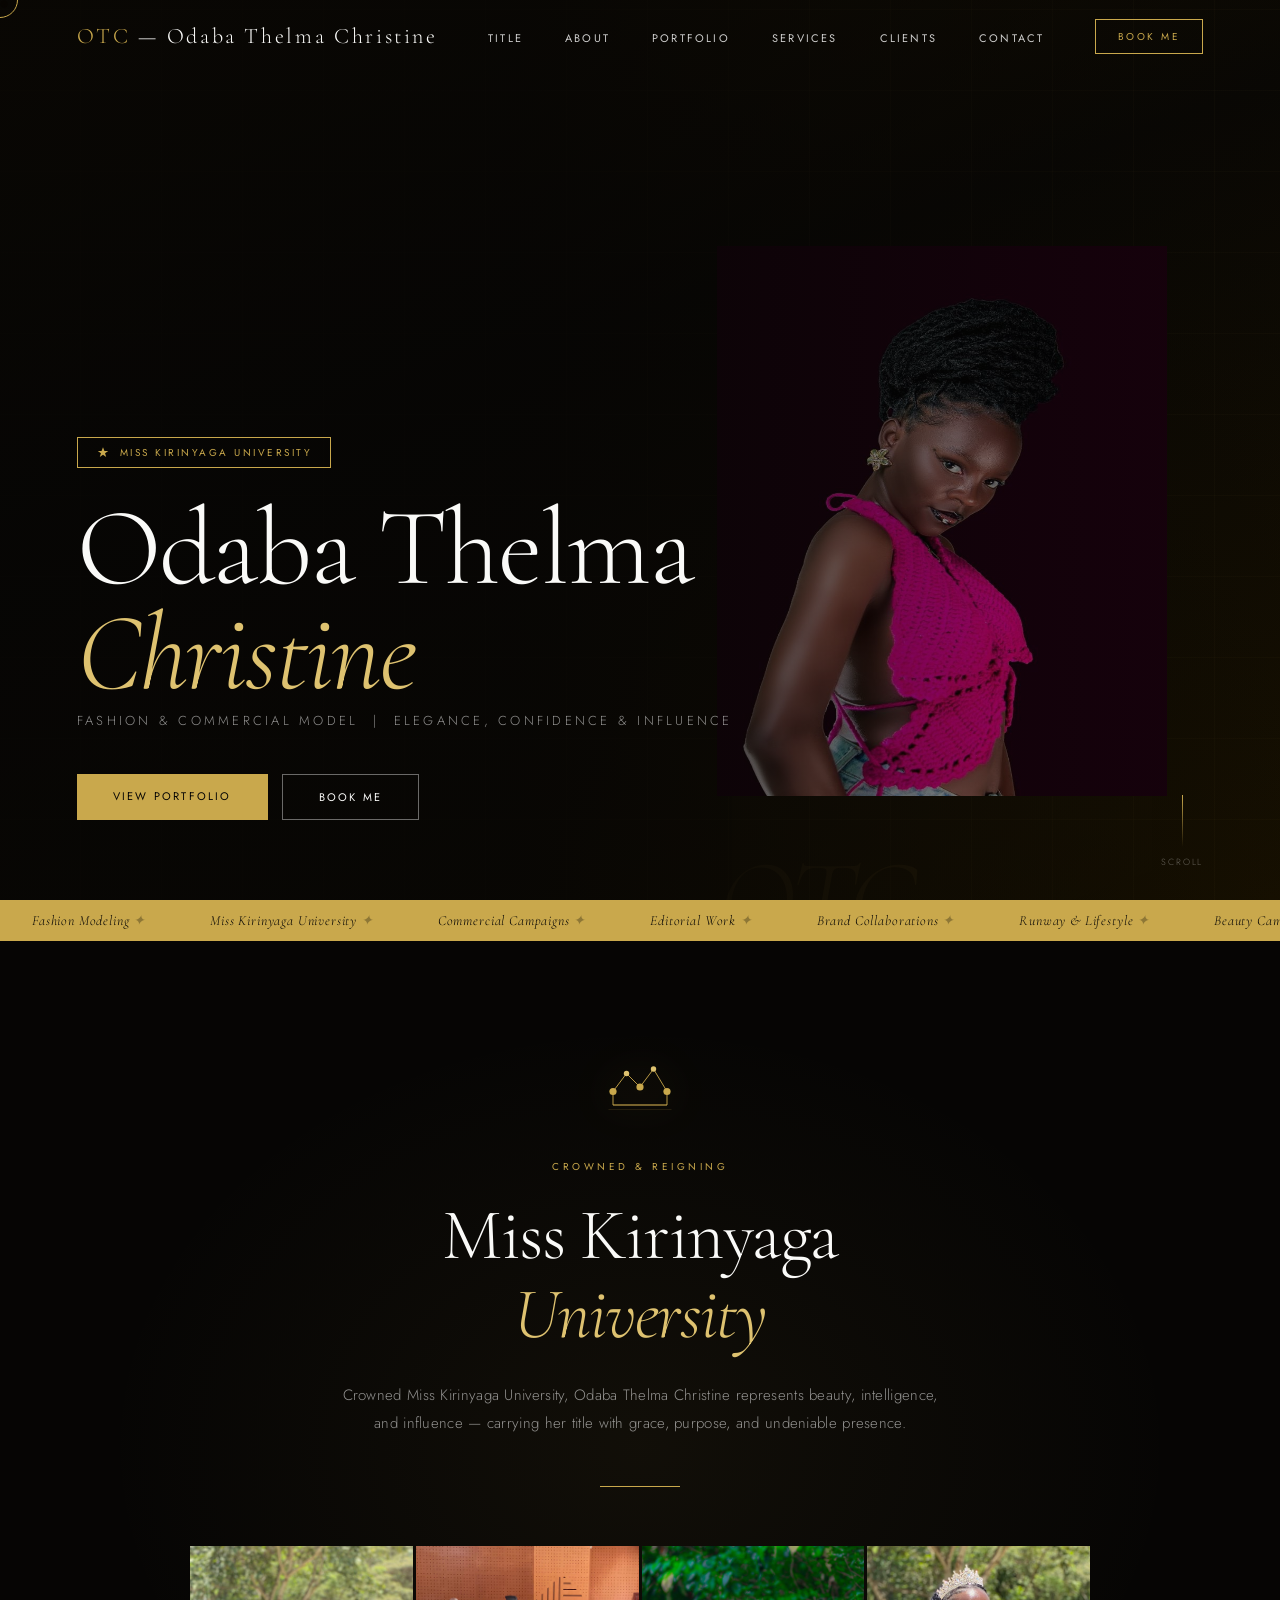
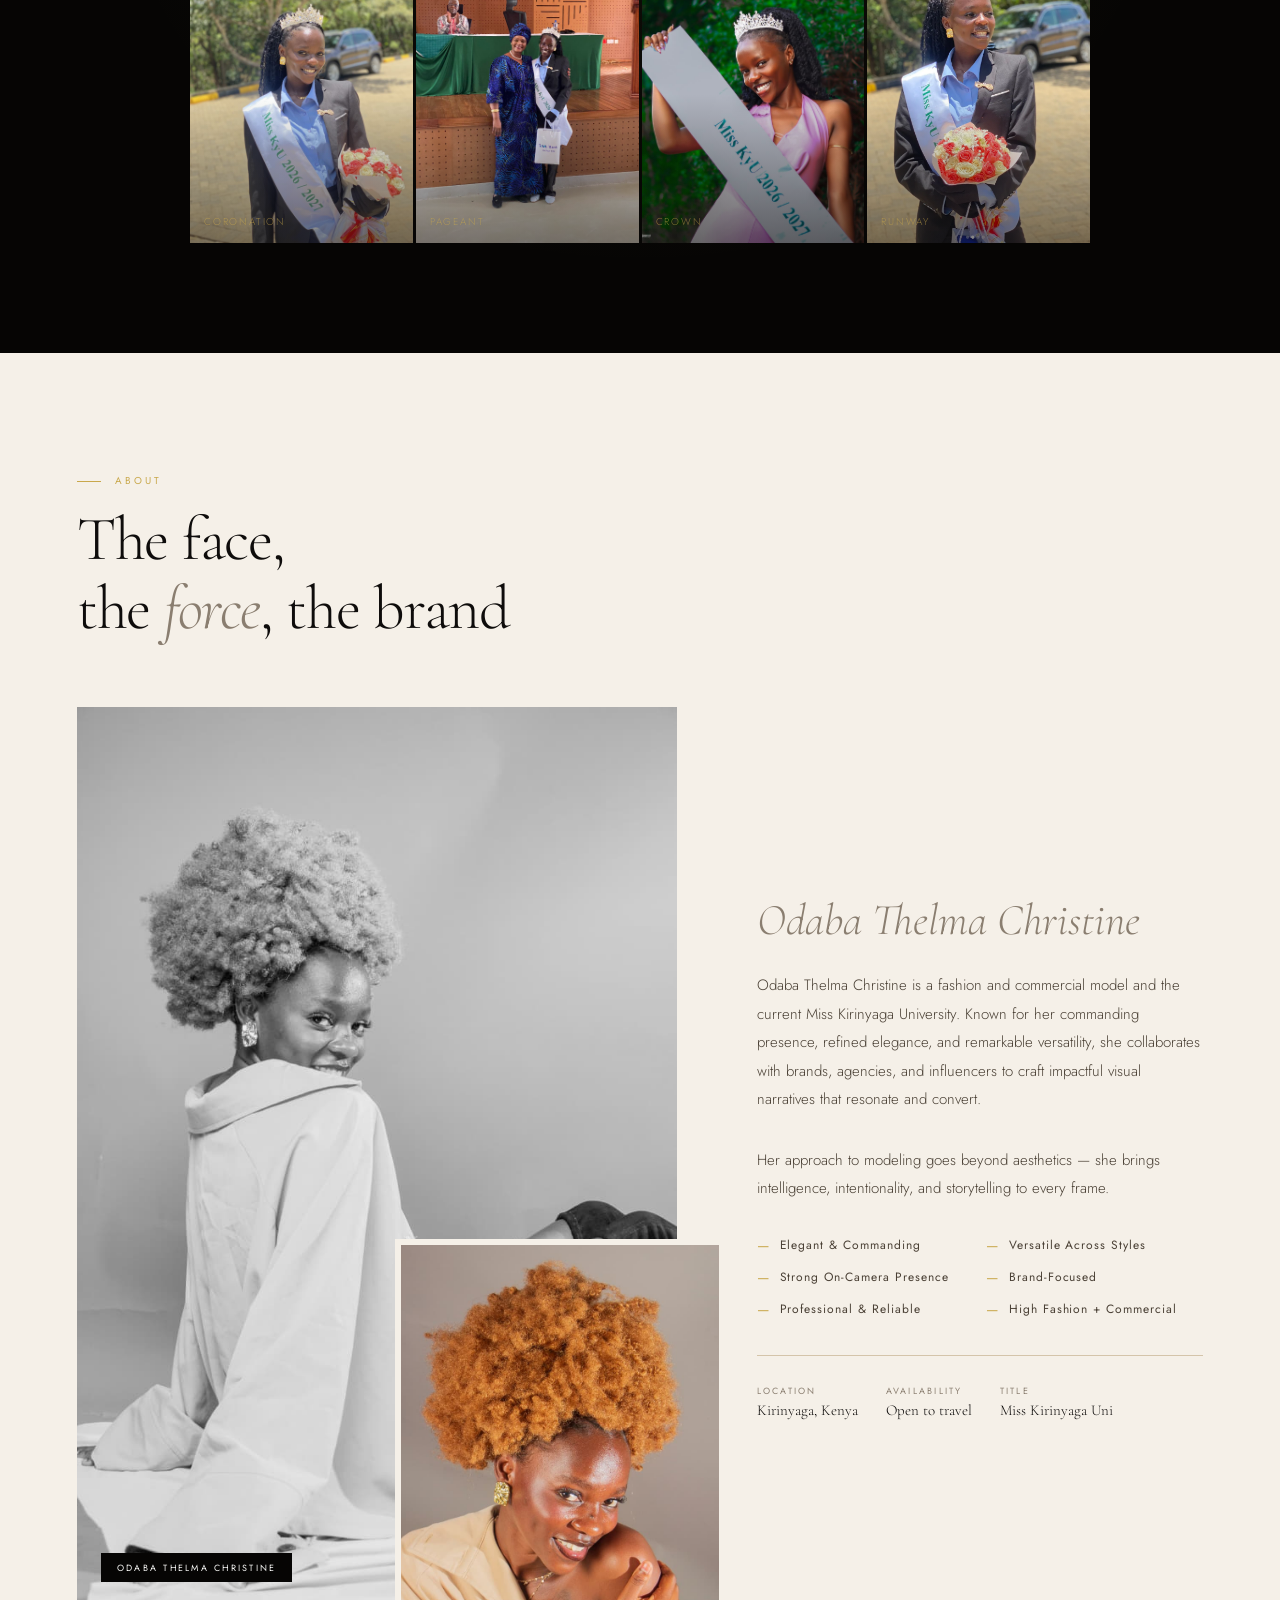
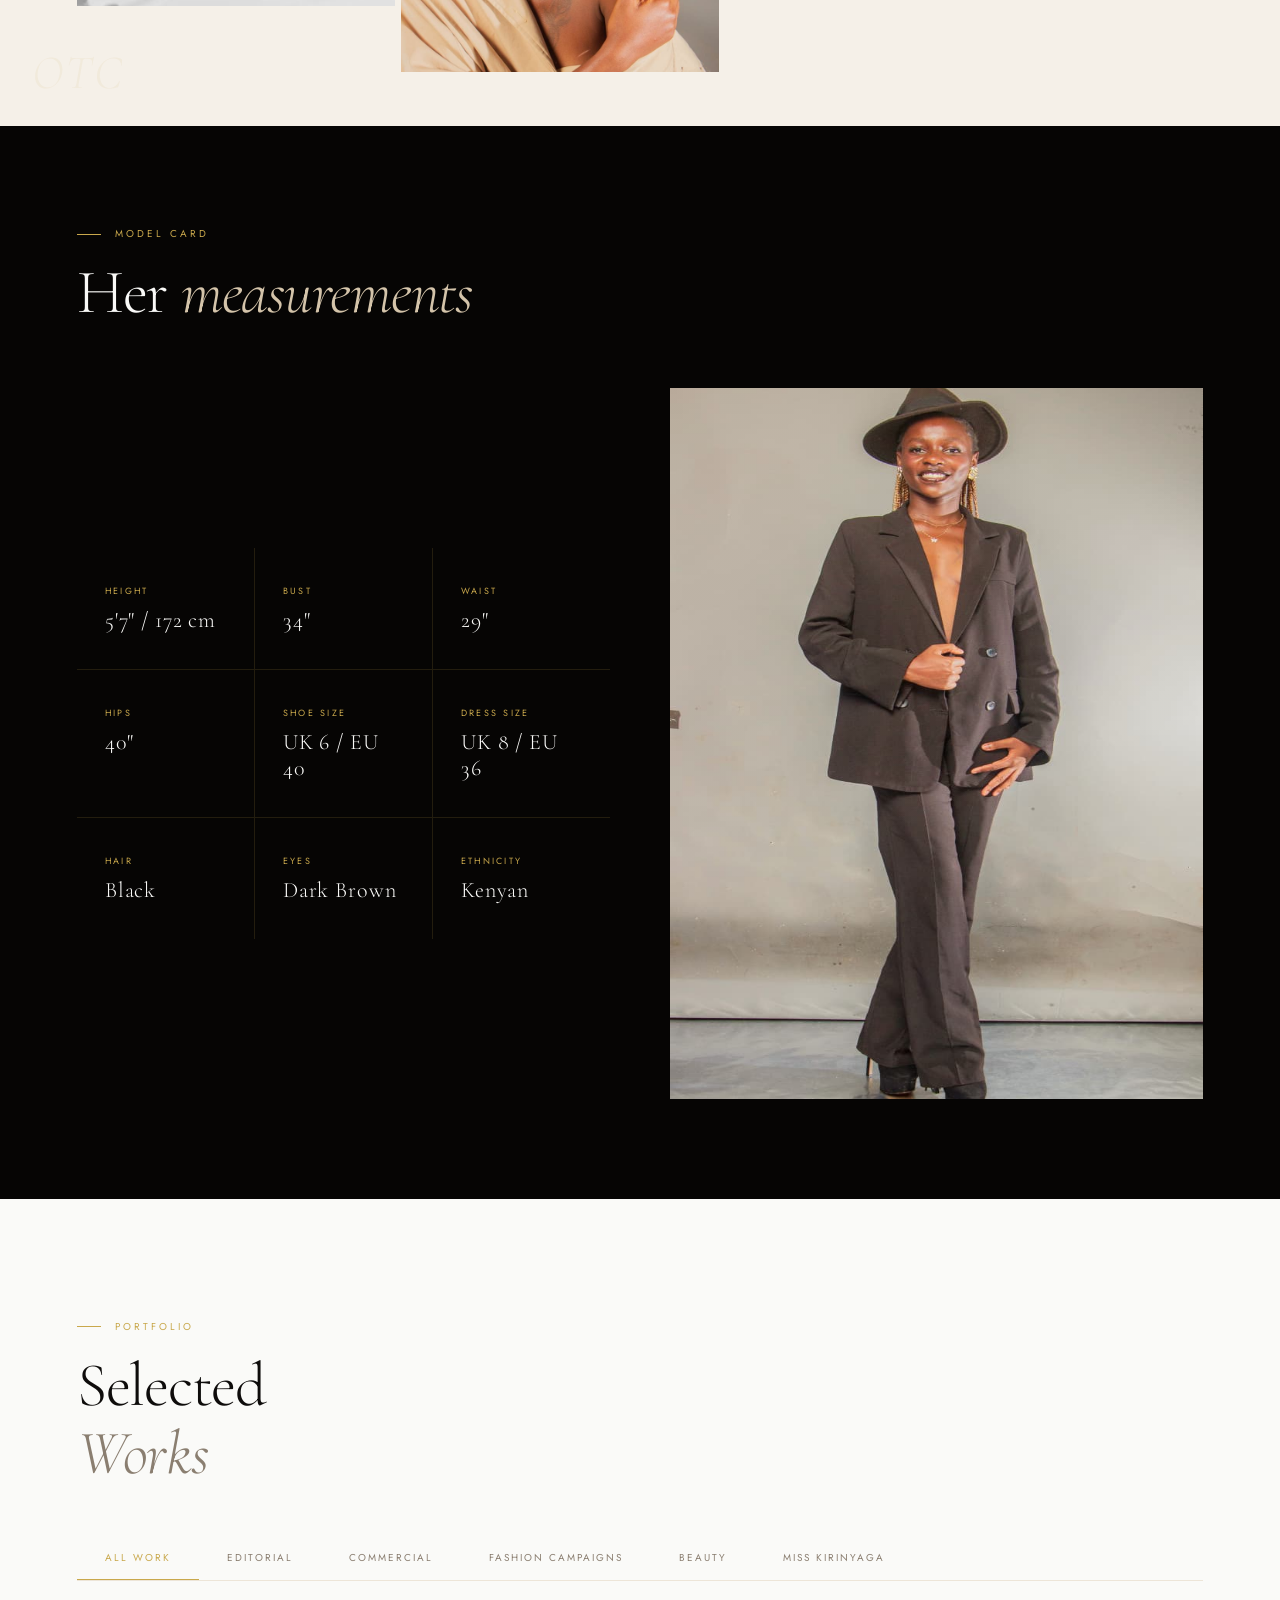
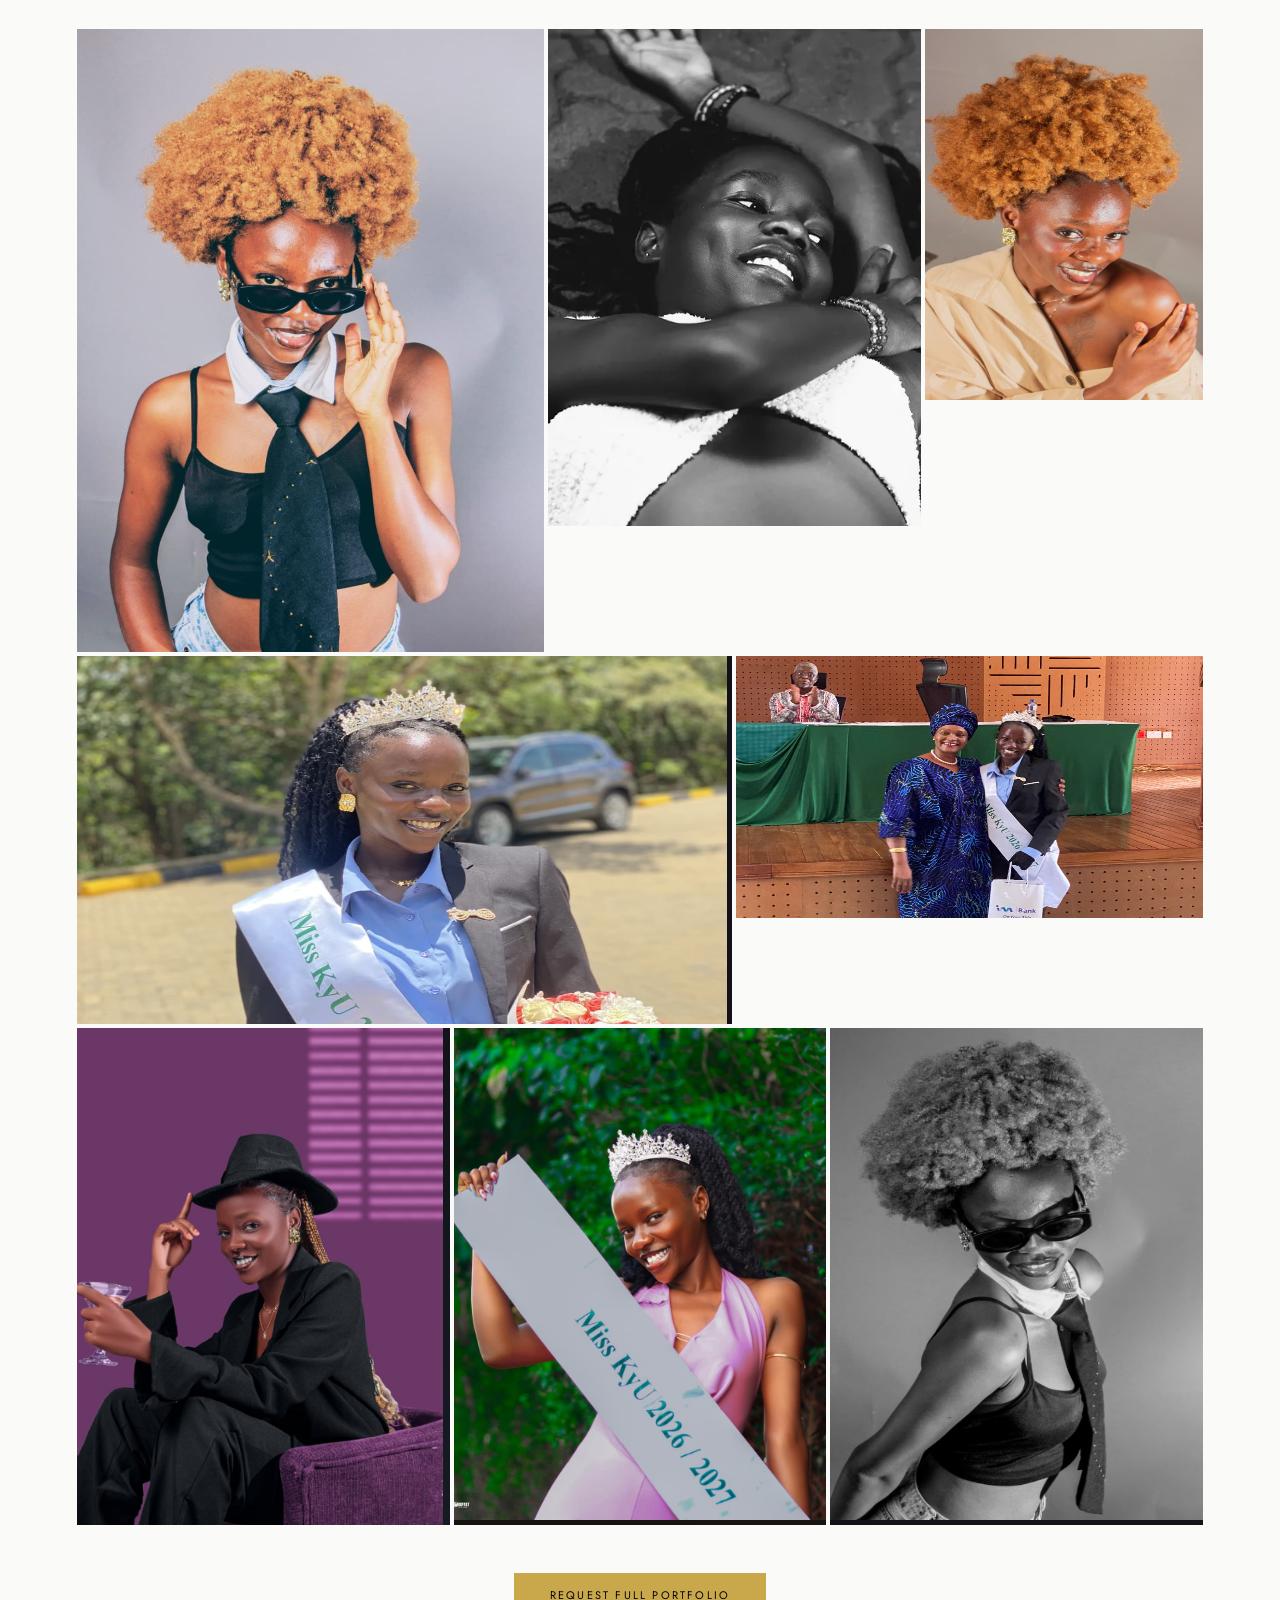
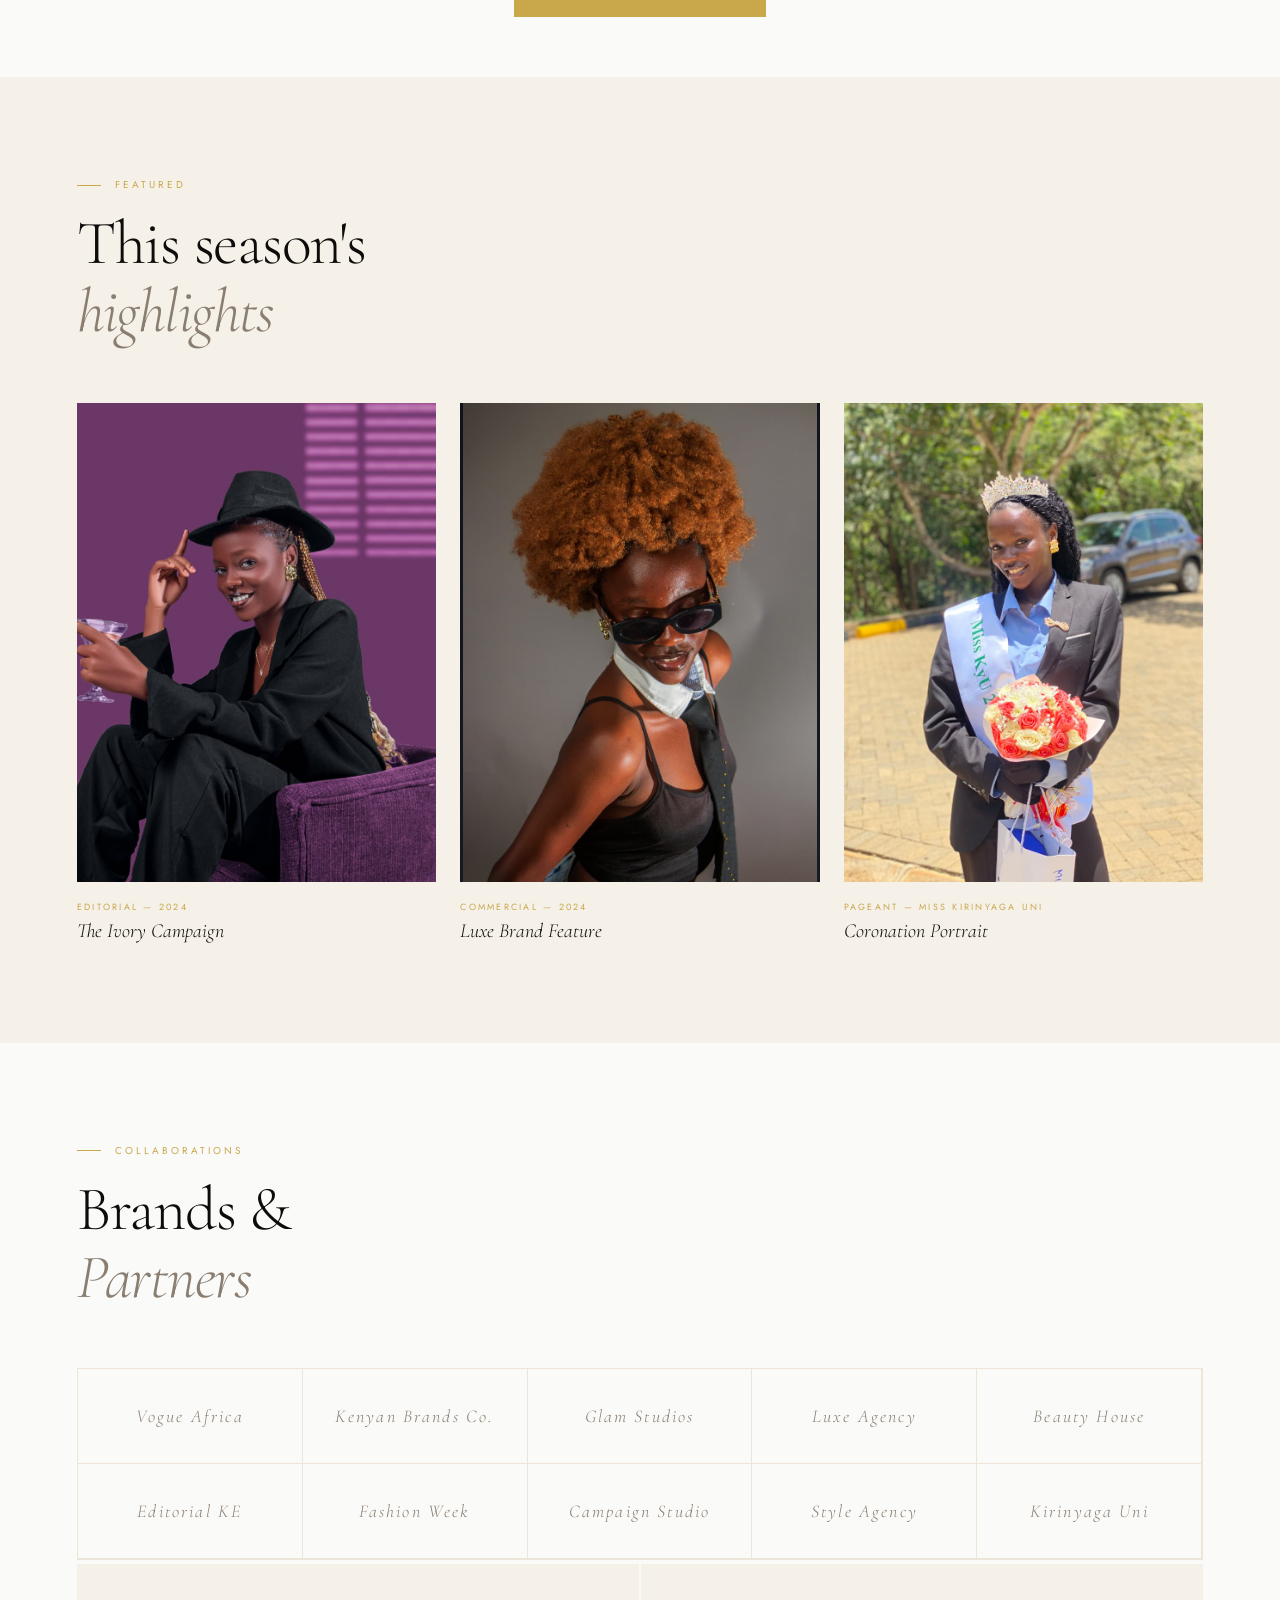
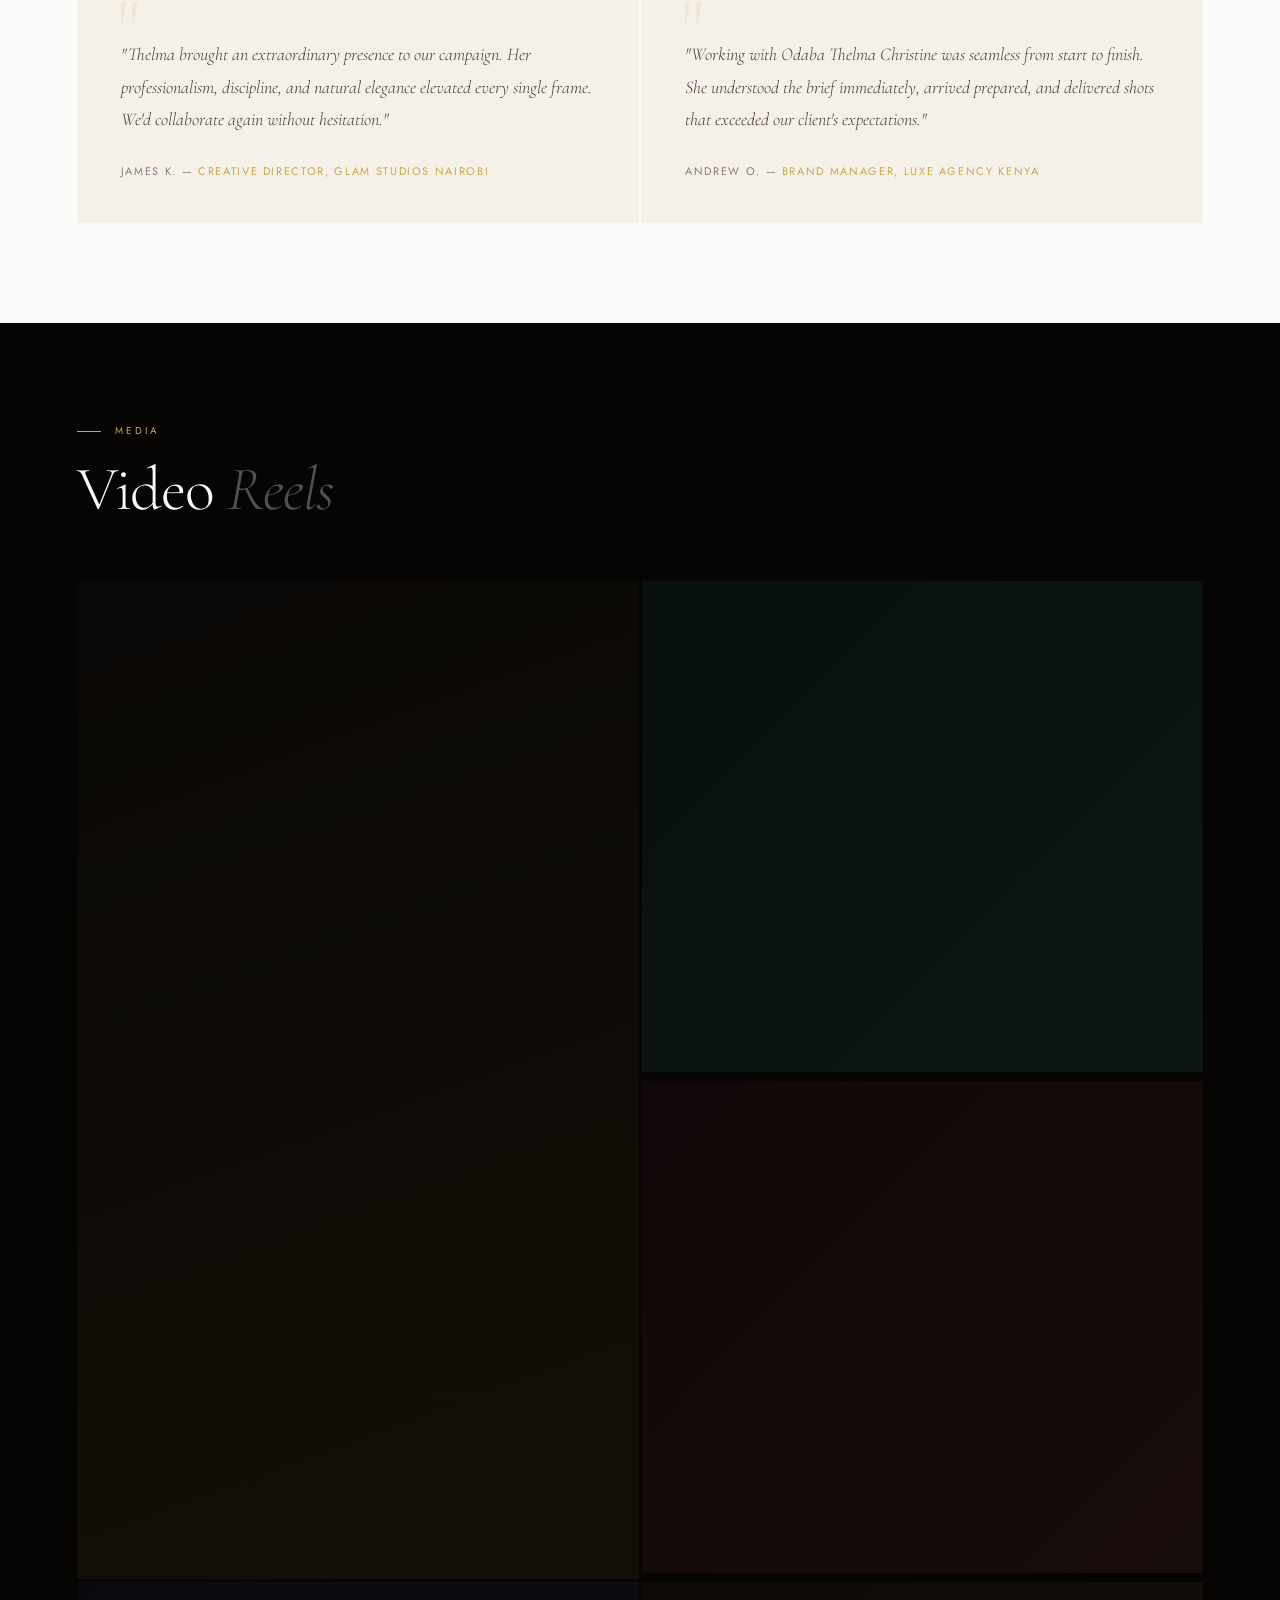
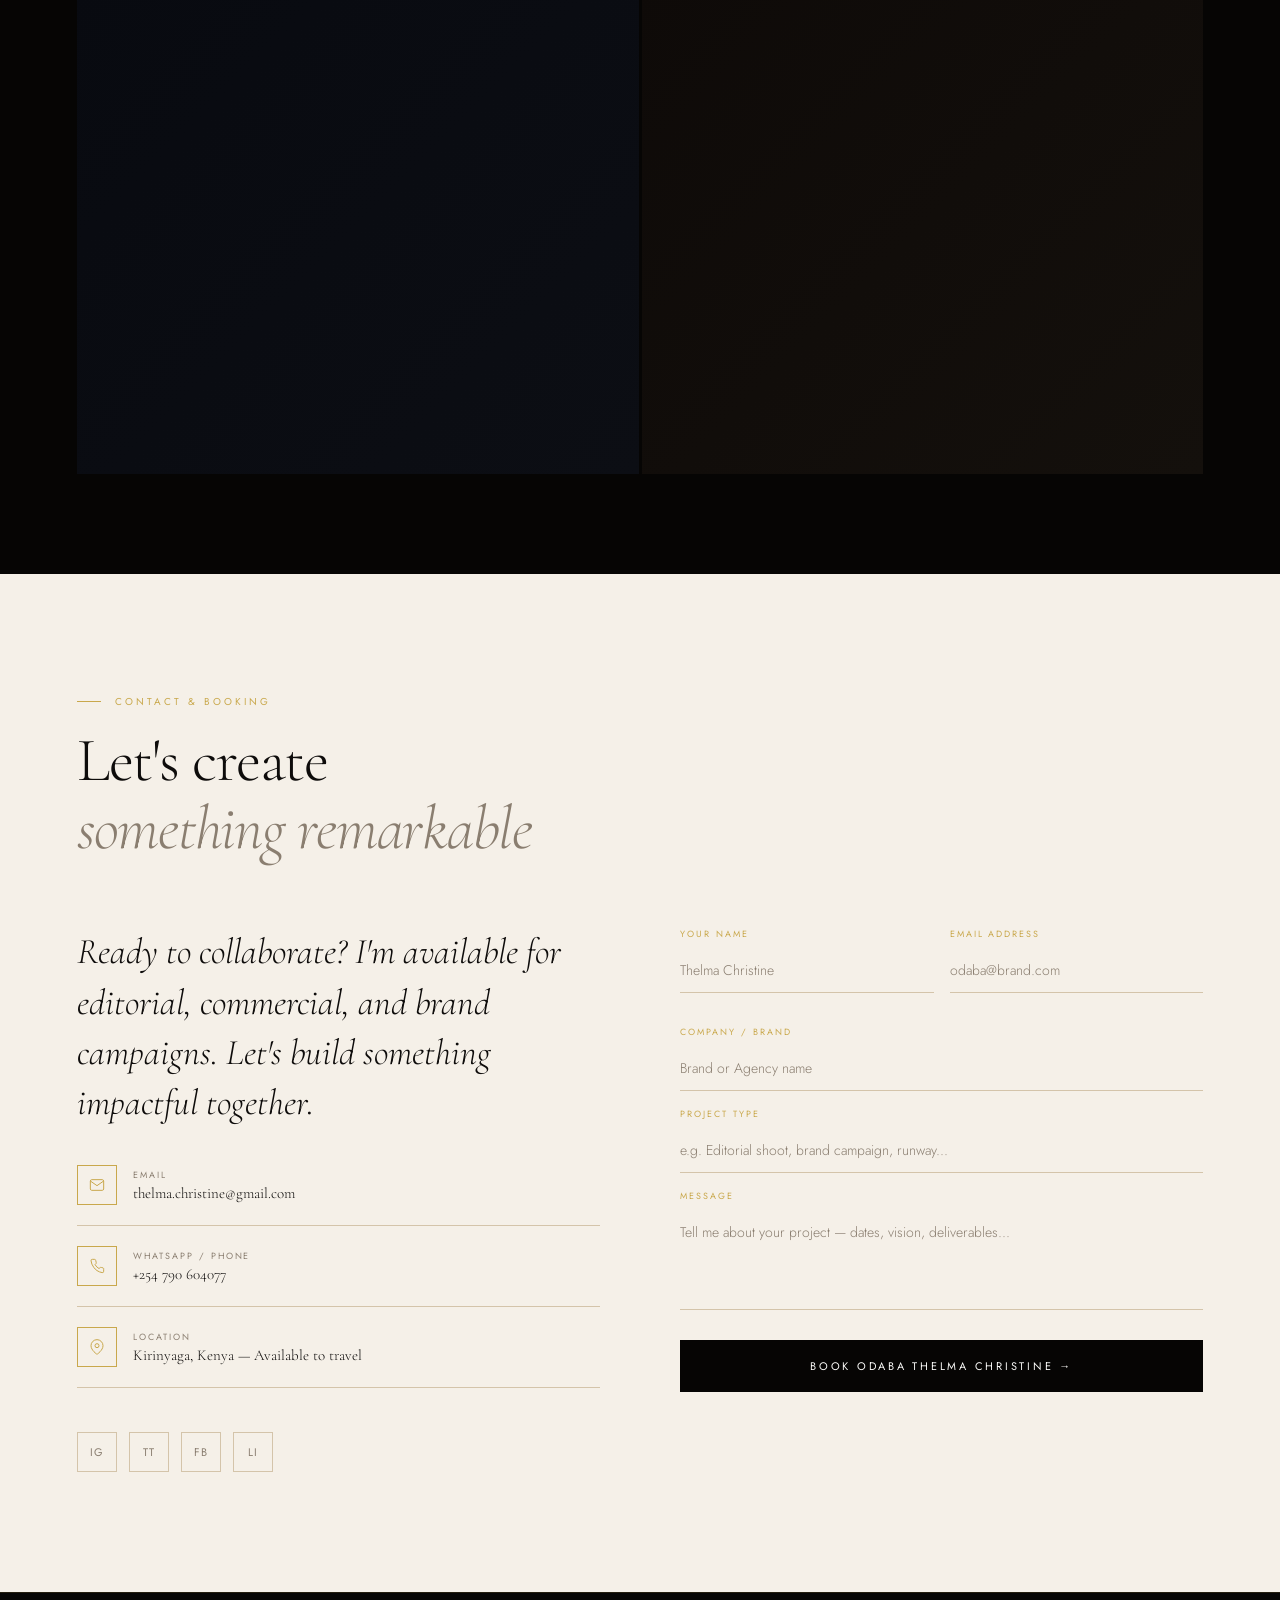
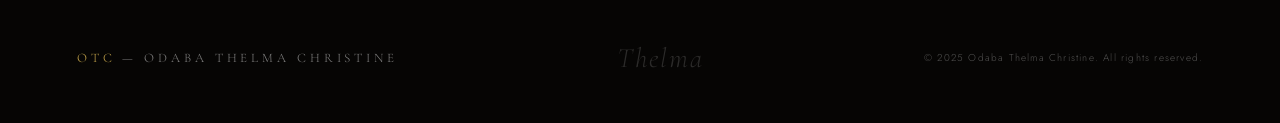
==== commit 36118156: "added new 1" ====
--- a/index.html
+++ b/index.html
@@ -6,768 +6,7 @@
 <meta name="description" content="Odaba Thelma Christine — Fashion & Commercial Model. Miss Kirinyaga University. Available for brand collaborations, editorial, and commercial bookings."/>
 <title>Odaba Thelma Christine — Miss Kirinyaga University</title>
 <link href="https://fonts.googleapis.com/css2?family=Cormorant+Garamond:ital,wght@0,300;0,400;0,500;0,600;0,700;1,300;1,400;1,500&family=Jost:wght@200;300;400;500&display=swap" rel="stylesheet"/>
-<style>
-*,*::before,*::after{box-sizing:border-box;margin:0;padding:0}
-
-:root{
-  --black:#060504;--off-black:#0E0C0B;--charcoal:#1A1714;
-  --white:#FAFAF8;--ivory:#F5F0E8;--cream:#EDE5D8;--beige:#D4C4AA;
-  --gold:#C9A84C;--gold2:#B8922E;--gold3:#DEC270;--gold-light:#F5E8C0;
-  --gold-glow:rgba(201,168,76,0.18);
-  --text-dark:#0E0C0B;--text-mid:#4A4035;--text-muted:#8A7E70;
-  --serif:'Cormorant Garamond',serif;
-  --sans:'Jost',sans-serif;
-  --transition:cubic-bezier(0.4,0,0.2,1);
-}
-
-html{scroll-behavior:smooth;cursor:none}
-body{
-  background:var(--white);color:var(--text-dark);
-  font-family:var(--sans);font-weight:300;
-  overflow-x:hidden;
-}
-
-/* ── CUSTOM CURSOR ── */
-.cursor{
-  width:8px;height:8px;border-radius:50%;
-  background:var(--gold);position:fixed;
-  top:0;left:0;pointer-events:none;z-index:9999;
-  transition:transform 0.1s var(--transition);
-  mix-blend-mode:multiply;
-}
-.cursor-ring{
-  width:36px;height:36px;border-radius:50%;
-  border:1px solid var(--gold);position:fixed;
-  top:0;left:0;pointer-events:none;z-index:9998;
-  transition:transform 0.35s var(--transition),width 0.3s,height 0.3s,border-color 0.3s;
-}
-body.hovering .cursor-ring{width:60px;height:60px;border-color:rgba(201,168,76,0.4)}
-
-/* ── NAV ── */
-nav{
-  position:fixed;top:0;left:0;right:0;z-index:100;
-  padding:0 6%;
-  display:flex;align-items:center;justify-content:space-between;
-  height:72px;
-  transition:all 0.5s var(--transition);
-  mix-blend-mode:normal;
-}
-nav.scrolled{
-  background:rgba(250,250,248,0.92);
-  backdrop-filter:blur(16px);
-  border-bottom:0.5px solid rgba(201,168,76,0.15);
-  box-shadow:0 2px 30px rgba(6,5,4,0.06);
-}
-.nav-logo{
-  font-family:var(--serif);font-size:22px;font-weight:300;
-  letter-spacing:0.12em;color:var(--white);
-  transition:color 0.4s;
-  text-decoration:none;
-}
-nav.scrolled .nav-logo{color:var(--black)}
-.nav-logo span{color:var(--gold)}
-.nav-links{display:flex;gap:42px;list-style:none}
-.nav-links a{
-  font-size:11px;font-weight:400;color:rgba(255,255,255,0.8);
-  text-decoration:none;letter-spacing:0.2em;text-transform:uppercase;
-  transition:color 0.3s;position:relative;
-}
-nav.scrolled .nav-links a{color:var(--text-muted)}
-.nav-links a::after{
-  content:'';position:absolute;bottom:-4px;left:0;width:0;height:0.5px;
-  background:var(--gold);transition:width 0.35s var(--transition);
-}
-.nav-links a:hover{color:var(--gold)}
-.nav-links a:hover::after{width:100%}
-nav.scrolled .nav-links a:hover{color:var(--gold)}
-.nav-book{
-  font-family:var(--sans);font-size:10px;font-weight:400;
-  letter-spacing:0.25em;text-transform:uppercase;
-  color:var(--gold);border:0.5px solid var(--gold);
-  padding:9px 22px;text-decoration:none;
-  transition:all 0.3s var(--transition);
-  position:relative;overflow:hidden;
-}
-.nav-book::before{
-  content:'';position:absolute;inset:0;
-  background:var(--gold);transform:translateX(-100%);
-  transition:transform 0.35s var(--transition);
-}
-.nav-book:hover::before{transform:translateX(0)}
-.nav-book span{position:relative;z-index:1;transition:color 0.35s}
-.nav-book:hover span{color:var(--black)}
-.hamburger{display:none;flex-direction:column;gap:5px;cursor:none;padding:6px}
-.hamburger span{width:24px;height:0.5px;background:var(--white);display:block;transition:all 0.3s}
-nav.scrolled .hamburger span{background:var(--black)}
-
-/* ── HERO ── */
-#hero{
-  height:100vh;min-height:700px;
-  position:relative;overflow:hidden;
-  display:flex;align-items:flex-end;
-}
-.hero-bg{
-  position:absolute;inset:0;
-  background:
-    linear-gradient(160deg,#1a1200 0%,#0a0804 40%,#1a1200 100%);
-  display:flex;align-items:center;justify-content:center;
-  overflow:hidden;
-}
-.hero-bg-pattern{
-  position:absolute;inset:0;
-  background-image:
-    repeating-linear-gradient(0deg,transparent,transparent 80px,rgba(201,168,76,0.03) 80px,rgba(201,168,76,0.03) 81px),
-    repeating-linear-gradient(90deg,transparent,transparent 80px,rgba(201,168,76,0.03) 80px,rgba(201,168,76,0.03) 81px);
-}
-.hero-model-placeholder{
-  position:absolute;inset:0;
-  display:flex;align-items:center;justify-content:center;
-}
-.hero-model-silhouette{
-  width:420px;height:580px;max-width:60vw;
-  position:absolute;right:10%;bottom:0;
-  background:linear-gradient(160deg,rgba(201,168,76,0.06) 0%,rgba(201,168,76,0.02) 60%,transparent 100%);
-  border-top:0.5px solid rgba(201,168,76,0.15);
-  display:flex;align-items:center;justify-content:center;
-}
-.model-placeholder-inner{
-  font-family:var(--serif);font-size:120px;
-  color:rgba(201,168,76,0.08);font-weight:300;
-  font-style:italic;letter-spacing:-0.05em;
-  user-select:none;
-}
-.hero-overlay{
-  position:absolute;inset:0;
-  background:linear-gradient(to right,rgba(6,5,4,0.85) 40%,rgba(6,5,4,0.2) 100%);
-}
-.hero-content{
-  position:relative;z-index:2;
-  padding:0 6% 80px;
-  width:100%;
-}
-.hero-badge{
-  display:inline-flex;align-items:center;gap:10px;
-  border:0.5px solid var(--gold);
-  padding:7px 18px;margin-bottom:28px;
-  font-size:10px;font-weight:400;letter-spacing:0.25em;
-  text-transform:uppercase;color:var(--gold);
-  animation:fadeSlideUp 1s 0.2s both;
-}
-.hero-badge svg{width:14px;height:14px;fill:var(--gold)}
-.hero-name{
-  font-family:var(--serif);font-weight:300;
-  font-size:clamp(52px,9vw,110px);
-  line-height:0.95;letter-spacing:-0.02em;
-  color:var(--white);
-  animation:fadeSlideUp 1s 0.4s both;
-  margin-bottom:6px;
-}
-.hero-name em{
-  font-style:italic;color:var(--gold3);display:block;
-}
-.hero-tagline{
-  font-size:clamp(11px,1.5vw,13px);font-weight:300;
-  letter-spacing:0.25em;text-transform:uppercase;
-  color:rgba(255,255,255,0.55);
-  margin-bottom:44px;
-  animation:fadeSlideUp 1s 0.6s both;
-}
-.hero-btns{
-  display:flex;gap:14px;flex-wrap:wrap;
-  animation:fadeSlideUp 1s 0.8s both;
-}
-.btn-gold{
-  background:var(--gold);color:var(--black);
-  padding:14px 36px;font-size:11px;font-weight:400;
-  letter-spacing:0.2em;text-transform:uppercase;
-  text-decoration:none;border:none;cursor:none;
-  transition:all 0.3s var(--transition);display:inline-block;
-}
-.btn-gold:hover{background:var(--gold3);transform:translateY(-1px);box-shadow:0 8px 32px rgba(201,168,76,0.3)}
-.btn-ghost{
-  background:transparent;color:var(--white);
-  padding:14px 36px;font-size:11px;font-weight:400;
-  letter-spacing:0.2em;text-transform:uppercase;
-  text-decoration:none;border:0.5px solid rgba(255,255,255,0.4);
-  cursor:none;transition:all 0.3s var(--transition);display:inline-block;
-}
-.btn-ghost:hover{border-color:var(--gold);color:var(--gold);transform:translateY(-1px)}
-.hero-scroll-indicator{
-  position:absolute;bottom:32px;right:6%;
-  display:flex;flex-direction:column;align-items:center;gap:8px;
-  color:rgba(255,255,255,0.35);font-size:9px;letter-spacing:0.2em;
-  text-transform:uppercase;font-family:var(--sans);z-index:2;
-  animation:fadeSlideUp 1s 1.2s both;
-}
-.scroll-bar{width:0.5px;height:52px;background:linear-gradient(to bottom,var(--gold),transparent);animation:scrollPulse 2s ease-in-out infinite}
-@keyframes scrollPulse{0%,100%{transform:scaleY(1);opacity:0.6}50%{transform:scaleY(0.6);opacity:1}}
-@keyframes fadeSlideUp{from{opacity:0;transform:translateY(24px)}to{opacity:1;transform:translateY(0)}}
-
-/* ── MARQUEE STRIP ── */
-.marquee-strip{
-  background:var(--gold);
-  padding:12px 0;overflow:hidden;
-  position:relative;z-index:1;
-}
-.marquee-inner{
-  display:flex;gap:0;
-  animation:marquee 18s linear infinite;
-  white-space:nowrap;
-}
-.marquee-item{
-  font-family:var(--serif);font-size:14px;font-weight:300;
-  font-style:italic;color:var(--black);
-  padding:0 32px;letter-spacing:0.06em;
-  flex-shrink:0;
-}
-.marquee-dot{color:rgba(6,5,4,0.3)}
-@keyframes marquee{from{transform:translateX(0)}to{transform:translateX(-50%)}}
-
-/* ── SECTIONS ── */
-section{position:relative}
-.section-label{
-  font-family:var(--sans);font-size:10px;font-weight:400;
-  letter-spacing:0.3em;text-transform:uppercase;
-  color:var(--gold);margin-bottom:18px;
-  display:flex;align-items:center;gap:14px;
-}
-.section-label::before{content:'';width:24px;height:0.5px;background:var(--gold)}
-.section-title{
-  font-family:var(--serif);font-weight:300;
-  font-size:clamp(36px,5vw,62px);
-  line-height:1.1;letter-spacing:-0.02em;
-  color:var(--text-dark);
-}
-.section-title em{font-style:italic;color:var(--text-muted)}
-
-/* ── CROWN / TITLE SECTION ── */
-#crown{
-  background:var(--black);
-  padding:110px 6%;
-  overflow:hidden;position:relative;
-}
-#crown::before{
-  content:'';position:absolute;inset:0;
-  background:radial-gradient(ellipse 60% 60% at 50% 50%,rgba(201,168,76,0.06),transparent 70%);
-}
-.crown-content{
-  max-width:900px;margin:0 auto;text-align:center;position:relative;z-index:1;
-}
-.crown-icon{
-  display:flex;justify-content:center;margin-bottom:36px;
-}
-.crown-svg{
-  width:72px;height:72px;
-  filter:drop-shadow(0 0 20px rgba(201,168,76,0.4));
-}
-.crown-pre{
-  font-family:var(--sans);font-size:10px;font-weight:400;
-  letter-spacing:0.35em;text-transform:uppercase;
-  color:var(--gold);margin-bottom:22px;
-}
-.crown-title{
-  font-family:var(--serif);font-weight:300;
-  font-size:clamp(38px,6vw,72px);
-  color:var(--white);line-height:1.1;
-  letter-spacing:-0.02em;margin-bottom:28px;
-}
-.crown-title em{font-style:italic;color:var(--gold3)}
-.crown-statement{
-  font-size:15px;font-weight:300;color:rgba(255,255,255,0.55);
-  max-width:600px;margin:0 auto 48px;line-height:1.85;letter-spacing:0.02em;
-}
-.crown-line{
-  width:80px;height:0.5px;background:var(--gold);
-  margin:0 auto;
-}
-.crown-gallery{
-  display:grid;grid-template-columns:repeat(4,1fr);gap:3px;
-  margin-top:60px;
-}
-.crown-gallery-item{
-  aspect-ratio:3/4;
-  background:var(--off-black);
-  display:flex;align-items:center;justify-content:center;
-  overflow:hidden;position:relative;
-  transition:transform 0.5s var(--transition);
-}
-.crown-gallery-item:hover{transform:scale(1.02);z-index:1}
-.crown-gallery-item::after{
-  content:'';position:absolute;inset:0;
-  background:linear-gradient(to top,rgba(6,5,4,0.5),transparent 50%);
-}
-.gallery-placeholder{
-  font-family:var(--serif);font-size:52px;
-  color:rgba(201,168,76,0.1);font-style:italic;
-}
-
- 
-#about{
-  padding:120px 6%;
-  background:var(--ivory);
-}
-.about-grid{
-  display:grid;grid-template-columns:1fr 1fr;
-  gap:80px;align-items:center;margin-top:64px;
-}
-.about-image-area{position:relative}
-.about-main-img{
-  width:100%;aspect-ratio:2/3;
-  background:var(--cream);
-  display:flex;align-items:center;justify-content:center;
-  position:relative;overflow:hidden;
-}
-.about-img-label{
-  position:absolute;bottom:24px;left:24px;
-  background:var(--black);color:var(--white);
-  font-size:9px;font-weight:400;letter-spacing:0.25em;text-transform:uppercase;
-  padding:8px 16px;z-index:1;
-}
-.about-secondary-img{
-  width:55%;aspect-ratio:3/4;
-  background:var(--beige);
-  position:absolute;right:-8%;bottom:-8%;
-  display:flex;align-items:center;justify-content:center;
-  border:6px solid var(--ivory);
-  overflow:hidden;
-}
-.img-placeholder{
-  font-family:var(--serif);font-size:clamp(32px,6vw,52px);
-  color:rgba(0,0,0,0.08);font-style:italic;
-  letter-spacing:0.1em;user-select:none;
-}
-.about-text{}
-.about-name-large{
-  font-family:var(--serif);font-weight:300;font-style:italic;
-  font-size:clamp(28px,4vw,44px);color:var(--text-muted);
-  margin-bottom:24px;line-height:1.2;
-}
-.about-bio{
-  font-size:15px;font-weight:300;color:var(--text-mid);
-  line-height:1.9;margin-bottom:32px;
-}
-.about-traits{
-  display:grid;grid-template-columns:1fr 1fr;gap:12px;margin-bottom:36px;
-}
-.trait{
-  display:flex;align-items:center;gap:10px;
-  font-size:12px;font-weight:400;color:var(--text-mid);
-  letter-spacing:0.08em;
-}
-.trait::before{content:'—';color:var(--gold);font-size:14px}
-.about-meta{
-  display:flex;gap:28px;flex-wrap:wrap;padding-top:28px;
-  border-top:0.5px solid var(--beige);
-}
-.about-meta-item{}
-.meta-label{font-size:9px;font-weight:400;letter-spacing:0.25em;text-transform:uppercase;color:var(--text-muted);margin-bottom:4px}
-.meta-value{font-family:var(--serif);font-size:15px;font-weight:300;color:var(--text-dark)}
-
-
-#stats{
-  background:var(--black);
-  padding:100px 6%;
-}
-.stats-layout{
-  display:grid;grid-template-columns:1fr 1fr;
-  gap:60px;align-items:center;margin-top:60px;
-}
-.stats-grid{
-  display:grid;grid-template-columns:1fr 1fr 1fr;
-  gap:1px;background:rgba(201,168,76,0.15);
-}
-.stat-item{
-  background:var(--black);
-  padding:36px 28px;
-  transition:background 0.3s;
-}
-.stat-item:hover{background:rgba(201,168,76,0.04)}
-.stat-label{
-  font-size:9px;font-weight:400;letter-spacing:0.25em;text-transform:uppercase;
-  color:var(--gold);margin-bottom:10px;
-}
-.stat-value{
-  font-family:var(--serif);font-size:22px;font-weight:300;
-  color:var(--white);letter-spacing:0.04em;
-}
-.stats-image{
-  aspect-ratio:3/4;background:var(--charcoal);
-  display:flex;align-items:center;justify-content:center;
-  position:relative;overflow:hidden;
-}
-.stats-image::after{
-  content:'';position:absolute;inset:0;
-  background:linear-gradient(160deg,rgba(201,168,76,0.08),transparent 60%);
-}
-
-
-#portfolio{
-  padding:120px 6% 60px;
-  background:var(--white);
-}
-.portfolio-filters{
-  display:flex;gap:0;margin-top:48px;margin-bottom:48px;
-  overflow-x:auto;border-bottom:0.5px solid var(--cream);
-  scrollbar-width:none;
-}
-.portfolio-filters::-webkit-scrollbar{display:none}
-.filter-btn{
-  font-size:10px;font-weight:400;letter-spacing:0.2em;
-  text-transform:uppercase;color:var(--text-muted);
-  padding:14px 28px;cursor:none;
-  background:transparent;border:none;
-  border-bottom:1.5px solid transparent;
-  transition:all 0.25s;white-space:nowrap;
-  font-family:var(--sans);
-}
-.filter-btn:hover,.filter-btn.active{
-  color:var(--gold);border-bottom-color:var(--gold);
-}
-.portfolio-grid{
-  display:grid;
-  grid-template-columns:repeat(12,1fr);
-  gap:4px;
-}
-.portfolio-item{
-  background:var(--cream);
-  display:flex;align-items:center;justify-content:center;
-  overflow:hidden;position:relative;cursor:none;
-  transition:all 0.5s var(--transition);
-}
-.portfolio-item:hover .pi-overlay{opacity:1}
-.portfolio-item:hover .pi-img{transform:scale(1.06)}
-.pi-img{
-  width:100%;height:100%;
-  display:flex;align-items:center;justify-content:center;
-  transition:transform 0.6s var(--transition);
-}
-.pi-overlay{
-  position:absolute;inset:0;
-  background:rgba(6,5,4,0.6);
-  display:flex;flex-direction:column;align-items:center;justify-content:center;
-  gap:8px;opacity:0;transition:opacity 0.35s;
-}
-.pi-overlay-label{
-  font-family:var(--serif);font-size:15px;font-weight:300;
-  font-style:italic;color:var(--white);letter-spacing:0.04em;
-}
-.pi-overlay-cat{
-  font-size:9px;font-weight:400;letter-spacing:0.25em;
-  text-transform:uppercase;color:var(--gold);
-}
-
-
-.pi-1{grid-column:span 5;aspect-ratio:3/4}
-.pi-2{grid-column:span 4;aspect-ratio:3/4}
-.pi-3{grid-column:span 3;aspect-ratio:3/4}
-.pi-4{grid-column:span 7;aspect-ratio:16/9}
-.pi-5{grid-column:span 5;aspect-ratio:16/9}
-.pi-6{grid-column:span 4;aspect-ratio:3/4}
-.pi-7{grid-column:span 4;aspect-ratio:3/4}
-.pi-8{grid-column:span 4;aspect-ratio:3/4}
-
-
-#featured{
-  background:var(--ivory);
-  padding:100px 6%;
-}
-.featured-grid{
-  display:grid;grid-template-columns:1fr 1fr 1fr;
-  gap:24px;margin-top:56px;
-}
-.featured-item{
-  position:relative;overflow:hidden;cursor:none;
-}
-.featured-item-img{
-  aspect-ratio:3/4;background:var(--cream);
-  display:flex;align-items:center;justify-content:center;
-  overflow:hidden;
-}
-.featured-item-img > div{
-  width:100%;height:100%;display:flex;align-items:center;justify-content:center;
-  transition:transform 0.6s var(--transition);
-}
-.featured-item:hover .featured-item-img > div{transform:scale(1.05)}
-.featured-meta{padding:18px 0 0}
-.featured-category{
-  font-size:9px;font-weight:400;letter-spacing:0.25em;text-transform:uppercase;
-  color:var(--gold);margin-bottom:6px;
-}
-.featured-title{
-  font-family:var(--serif);font-size:20px;font-weight:300;
-  color:var(--text-dark);font-style:italic;
-}
-
-
-#clients{
-  padding:100px 6%;
-  background:var(--white);
-}
-.clients-logos{
-  display:grid;grid-template-columns:repeat(5,1fr);
-  gap:0;border:0.5px solid var(--cream);
-  margin-top:56px;
-}
-.client-item{
-  padding:36px 24px;
-  border-right:0.5px solid var(--cream);
-  border-bottom:0.5px solid var(--cream);
-  display:flex;align-items:center;justify-content:center;
-  transition:background 0.25s;cursor:default;
-}
-.client-item:hover{background:var(--ivory)}
-.client-name{
-  font-family:var(--serif);font-size:18px;font-weight:300;
-  letter-spacing:0.12em;color:var(--text-muted);
-  font-style:italic;transition:color 0.25s;text-align:center;
-}
-.client-item:hover .client-name{color:var(--gold)}
-
-
-.testimonials-grid{
-  display:grid;grid-template-columns:1fr 1fr;gap:2px;
-  margin-top:56px;
-}
-.testimonial{
-  background:var(--ivory);padding:44px;
-  position:relative;
-}
-.testimonial::before{
-  content:'"';position:absolute;top:24px;left:40px;
-  font-family:var(--serif);font-size:80px;font-weight:300;
-  color:rgba(201,168,76,0.12);line-height:1;
-}
-.testi-text{
-  font-family:var(--serif);font-size:18px;font-weight:300;
-  font-style:italic;color:var(--text-mid);line-height:1.8;
-  margin-bottom:28px;padding-top:30px;
-}
-.testi-author{
-  font-size:11px;font-weight:400;letter-spacing:0.15em;
-  text-transform:uppercase;color:var(--text-muted);
-}
-.testi-author span{color:var(--gold)}
-
-
-#media{
-  padding:100px 6%;
-  background:var(--black);
-}
-#media .section-label{
-  color:var(--gold);
-}
-#media .section-title{color:var(--white)}
-.media-grid{
-  display:grid;grid-template-columns:1fr 1fr;
-  gap:3px;margin-top:56px;
-}
-.media-item{
-  position:relative;overflow:hidden;cursor:none;
-  background:var(--off-black);aspect-ratio:16/14;
-  display:flex;align-items:center;justify-content:center;
-}
-.media-item.tall{aspect-ratio:9/16;grid-row:span 2}
-.play-btn{
-  width:64px;height:64px;border-radius:50%;
-  background:rgba(201,168,76,0.15);border:1px solid var(--gold);
-  display:flex;align-items:center;justify-content:center;
-  position:relative;z-index:1;transition:all 0.3s;
-}
-.play-btn svg{width:20px;height:20px;fill:var(--gold);margin-left:3px}
-.media-item:hover .play-btn{background:var(--gold);border-color:var(--gold)}
-.media-item:hover .play-btn svg{fill:var(--black)}
-.media-overlay{
-  position:absolute;inset:0;
-  background:linear-gradient(to top,rgba(6,5,4,0.7),rgba(6,5,4,0.1));
-  display:flex;flex-direction:column;align-items:center;justify-content:center;gap:12px;
-}
-.media-title{
-  font-family:var(--serif);font-size:16px;font-weight:300;
-  font-style:italic;color:var(--white);letter-spacing:0.04em;
-  position:relative;z-index:1;
-}
-
-/* ── CONTACT ── */
-#contact{
-  padding:120px 6%;
-  background:var(--ivory);
-}
-.contact-layout{
-  display:grid;grid-template-columns:1fr 1fr;
-  gap:80px;align-items:start;margin-top:64px;
-}
-.contact-info{}
-.contact-intro{
-  font-family:var(--serif);font-size:clamp(22px,3vw,36px);
-  font-weight:300;font-style:italic;color:var(--text-dark);
-  line-height:1.4;margin-bottom:36px;
-}
-.contact-details{display:flex;flex-direction:column;gap:20px;margin-bottom:44px}
-.contact-row{
-  display:flex;align-items:center;gap:16px;padding-bottom:20px;
-  border-bottom:0.5px solid var(--beige);
-}
-.contact-icon-wrap{
-  width:40px;height:40px;border:0.5px solid var(--gold);
-  display:flex;align-items:center;justify-content:center;flex-shrink:0;
-}
-.contact-icon-wrap svg{width:16px;height:16px;stroke:var(--gold);fill:none}
-.contact-detail-label{
-  font-size:9px;font-weight:400;letter-spacing:0.22em;
-  text-transform:uppercase;color:var(--text-muted);margin-bottom:3px;
-}
-.contact-detail-value{
-  font-family:var(--serif);font-size:15px;font-weight:300;
-  color:var(--text-dark);
-}
-.social-row{display:flex;gap:12px}
-.social-link{
-  width:40px;height:40px;border:0.5px solid var(--beige);
-  display:flex;align-items:center;justify-content:center;
-  text-decoration:none;font-size:11px;font-weight:400;
-  letter-spacing:0.08em;color:var(--text-muted);
-  transition:all 0.25s;font-family:var(--sans);
-}
-.social-link:hover{border-color:var(--gold);color:var(--gold)}
-.contact-form{}
-.form-row{display:grid;grid-template-columns:1fr 1fr;gap:16px;margin-bottom:16px}
-.form-group{margin-bottom:16px}
-.form-label{
-  font-size:9px;font-weight:400;letter-spacing:0.22em;
-  text-transform:uppercase;color:var(--gold);
-  display:block;margin-bottom:8px;
-}
-.form-input{
-  width:100%;background:transparent;
-  border:none;border-bottom:0.5px solid var(--beige);
-  padding:12px 0;font-size:14px;font-weight:300;
-  color:var(--text-dark);font-family:var(--sans);
-  outline:none;transition:border-color 0.25s;
-}
-.form-input:focus{border-color:var(--gold)}
-.form-input::placeholder{color:var(--text-muted)}
-textarea.form-input{resize:none;min-height:100px}
-.btn-book-full{
-  width:100%;background:var(--black);color:var(--white);
-  border:none;padding:18px;cursor:none;
-  font-size:11px;font-weight:400;letter-spacing:0.25em;
-  text-transform:uppercase;font-family:var(--sans);
-  transition:all 0.3s;position:relative;overflow:hidden;
-  margin-top:8px;
-}
-.btn-book-full::before{
-  content:'';position:absolute;inset:0;
-  background:var(--gold);transform:translateX(-100%);
-  transition:transform 0.4s var(--transition);
-}
-.btn-book-full:hover::before{transform:translateX(0)}
-.btn-book-full span{position:relative;z-index:1;transition:color 0.4s}
-.btn-book-full:hover span{color:var(--black)}
-
-
-footer{
-  background:var(--black);
-  padding:48px 6%;
-  display:flex;align-items:center;justify-content:space-between;
-  flex-wrap:wrap;gap:24px;
-  border-top:0.5px solid rgba(201,168,76,0.15);
-}
-.footer-logo{
-  font-family:var(--serif);font-size:13px;font-weight:300;
-  letter-spacing:0.3em;color:rgba(255,255,255,0.5);
-  text-transform:uppercase;
-}
-.footer-logo span{color:var(--gold)}
-.footer-center{
-  font-family:var(--serif);font-size:28px;font-weight:300;
-  font-style:italic;color:rgba(255,255,255,0.15);
-  letter-spacing:0.08em;
-}
-.footer-copy{
-  font-size:10px;font-weight:300;color:rgba(255,255,255,0.3);
-  letter-spacing:0.12em;
-}
-
-/* ── SCROLL ANIMATIONS ── */
-.reveal{opacity:0;transform:translateY(32px);transition:opacity 0.9s var(--transition),transform 0.9s var(--transition)}
-.reveal.visible{opacity:1;transform:translateY(0)}
-.reveal-left{opacity:0;transform:translateX(-40px);transition:opacity 0.9s var(--transition),transform 0.9s var(--transition)}
-.reveal-left.visible{opacity:1;transform:translateX(0)}
-.reveal-right{opacity:0;transform:translateX(40px);transition:opacity 0.9s var(--transition),transform 0.9s var(--transition)}
-.reveal-right.visible{opacity:1;transform:translateX(0)}
-.reveal:nth-child(2){transition-delay:0.1s}
-.reveal:nth-child(3){transition-delay:0.2s}
-.reveal:nth-child(4){transition-delay:0.3s}
-
-/* ── LIGHTBOX ── */
-.lightbox{
-  position:fixed;inset:0;z-index:1000;
-  background:rgba(6,5,4,0.95);
-  display:none;align-items:center;justify-content:center;
-  backdrop-filter:blur(4px);
-}
-.lightbox.open{display:flex}
-.lightbox-inner{
-  max-width:80vw;max-height:90vh;
-  display:flex;align-items:center;justify-content:center;
-  position:relative;
-}
-.lightbox-close{
-  position:absolute;top:-50px;right:0;
-  background:none;border:none;color:var(--white);
-  font-size:28px;cursor:none;
-  font-family:var(--serif);font-weight:300;
-  opacity:0.6;transition:opacity 0.2s;
-}
-.lightbox-close:hover{opacity:1}
-.lightbox-content{
-  background:var(--cream);
-  width:400px;height:560px;
-  display:flex;align-items:center;justify-content:center;
-  font-family:var(--serif);font-size:72px;
-  color:rgba(0,0,0,0.08);font-style:italic;
-}
-
-/* ── OTC WATERMARK ── */
-.otc-mark{
-  position:absolute;bottom:24px;left:32px;
-  font-family:var(--serif);font-size:48px;font-weight:300;
-  font-style:italic;color:rgba(201,168,76,0.08);
-  letter-spacing:0.06em;pointer-events:none;
-  z-index:0;user-select:none;
-}
-
-/* ── DARK MODE ── */
-body.dark-mode{
-  --white:#0A0907;--ivory:#0E0B09;--cream:#141009;
-  --beige:#2A2218;--text-dark:#F5F0E8;--text-mid:#C4B9AA;
-  --text-muted:#7A7060;
-}
-
-/* ── RESPONSIVE ── */
-@media(max-width:900px){
-  .about-grid,.stats-layout,.contact-layout,.testimonials-grid{grid-template-columns:1fr}
-  .about-secondary-img{display:none}
-  .clients-logos{grid-template-columns:repeat(3,1fr)}
-  .featured-grid{grid-template-columns:1fr 1fr}
-  .media-grid{grid-template-columns:1fr}
-  .media-item.tall{aspect-ratio:16/9;grid-row:span 1}
-  .portfolio-item.pi-1{grid-column:span 12}
-  .portfolio-item.pi-2{grid-column:span 6}
-  .portfolio-item.pi-3{grid-column:span 6}
-  .portfolio-item.pi-4{grid-column:span 12}
-  .portfolio-item.pi-5{grid-column:span 12}
-  .nav-links,.nav-book{display:none}
-  .hamburger{display:flex}
-}
-@media(max-width:600px){
-  .crown-gallery{grid-template-columns:1fr 1fr}
-  .clients-logos{grid-template-columns:1fr 1fr}
-  .featured-grid{grid-template-columns:1fr}
-  .form-row{grid-template-columns:1fr}
-  .hero-name{font-size:clamp(44px,14vw,80px)}
-}
-</style>
+<link rel="stylesheet" href="styles.css"/>
 </head>
 <body>
 
@@ -783,7 +22,7 @@
   </div>
 </div>
 
-<!-- ── NAVIGATION ── -->
+
 <nav id="navbar">
   <a href="#hero" class="nav-logo"><span>OTC</span> — Odaba Thelma Christine</a>
   <ul class="nav-links">
@@ -800,14 +39,14 @@
   </div>
 </nav>
 
-<!-- ── HERO ── -->
+
 <section id="hero">
   <div class="hero-bg">
     <div class="hero-bg-pattern"></div>
     <div class="hero-model-silhouette">
         
       <div class="model-placeholder-inner" >
-        <img src="Cover.jpeg" height="550" width="450">
+        <img src="new 1.jpg" height="550" width="450">
         OTC</div>
     </div>
   </div>
--- a/styles.css
+++ b/styles.css
@@ -0,0 +1,761 @@
+
+*,*::before,*::after{box-sizing:border-box;margin:0;padding:0}
+
+:root{
+  --black:#060504;--off-black:#0E0C0B;--charcoal:#1A1714;
+  --white:#FAFAF8;--ivory:#F5F0E8;--cream:#EDE5D8;--beige:#D4C4AA;
+  --gold:#C9A84C;--gold2:#B8922E;--gold3:#DEC270;--gold-light:#F5E8C0;
+  --gold-glow:rgba(201,168,76,0.18);
+  --text-dark:#0E0C0B;--text-mid:#4A4035;--text-muted:#8A7E70;
+  --serif:'Cormorant Garamond',serif;
+  --sans:'Jost',sans-serif;
+  --transition:cubic-bezier(0.4,0,0.2,1);
+}
+
+html{scroll-behavior:smooth;cursor:none}
+body{
+  background:var(--white);color:var(--text-dark);
+  font-family:var(--sans);font-weight:300;
+  overflow-x:hidden;
+}
+
+/* ── CUSTOM CURSOR ── */
+.cursor{
+  width:8px;height:8px;border-radius:50%;
+  background:var(--gold);position:fixed;
+  top:0;left:0;pointer-events:none;z-index:9999;
+  transition:transform 0.1s var(--transition);
+  mix-blend-mode:multiply;
+}
+.cursor-ring{
+  width:36px;height:36px;border-radius:50%;
+  border:1px solid var(--gold);position:fixed;
+  top:0;left:0;pointer-events:none;z-index:9998;
+  transition:transform 0.35s var(--transition),width 0.3s,height 0.3s,border-color 0.3s;
+}
+body.hovering .cursor-ring{width:60px;height:60px;border-color:rgba(201,168,76,0.4)}
+
+/* ── NAV ── */
+nav{
+  position:fixed;top:0;left:0;right:0;z-index:100;
+  padding:0 6%;
+  display:flex;align-items:center;justify-content:space-between;
+  height:72px;
+  transition:all 0.5s var(--transition);
+  mix-blend-mode:normal;
+}
+nav.scrolled{
+  background:rgba(250,250,248,0.92);
+  backdrop-filter:blur(16px);
+  border-bottom:0.5px solid rgba(201,168,76,0.15);
+  box-shadow:0 2px 30px rgba(6,5,4,0.06);
+}
+.nav-logo{
+  font-family:var(--serif);font-size:22px;font-weight:300;
+  letter-spacing:0.12em;color:var(--white);
+  transition:color 0.4s;
+  text-decoration:none;
+}
+nav.scrolled .nav-logo{color:var(--black)}
+.nav-logo span{color:var(--gold)}
+.nav-links{display:flex;gap:42px;list-style:none}
+.nav-links a{
+  font-size:11px;font-weight:400;color:rgba(255,255,255,0.8);
+  text-decoration:none;letter-spacing:0.2em;text-transform:uppercase;
+  transition:color 0.3s;position:relative;
+}
+nav.scrolled .nav-links a{color:var(--text-muted)}
+.nav-links a::after{
+  content:'';position:absolute;bottom:-4px;left:0;width:0;height:0.5px;
+  background:var(--gold);transition:width 0.35s var(--transition);
+}
+.nav-links a:hover{color:var(--gold)}
+.nav-links a:hover::after{width:100%}
+nav.scrolled .nav-links a:hover{color:var(--gold)}
+.nav-book{
+  font-family:var(--sans);font-size:10px;font-weight:400;
+  letter-spacing:0.25em;text-transform:uppercase;
+  color:var(--gold);border:0.5px solid var(--gold);
+  padding:9px 22px;text-decoration:none;
+  transition:all 0.3s var(--transition);
+  position:relative;overflow:hidden;
+}
+.nav-book::before{
+  content:'';position:absolute;inset:0;
+  background:var(--gold);transform:translateX(-100%);
+  transition:transform 0.35s var(--transition);
+}
+.nav-book:hover::before{transform:translateX(0)}
+.nav-book span{position:relative;z-index:1;transition:color 0.35s}
+.nav-book:hover span{color:var(--black)}
+.hamburger{display:none;flex-direction:column;gap:5px;cursor:none;padding:6px}
+.hamburger span{width:24px;height:0.5px;background:var(--white);display:block;transition:all 0.3s}
+nav.scrolled .hamburger span{background:var(--black)}
+
+/* ── HERO ── */
+#hero{
+  height:100vh;min-height:700px;
+  position:relative;overflow:hidden;
+  display:flex;align-items:flex-end;
+}
+.hero-bg{
+  position:absolute;inset:0;
+  background:
+    linear-gradient(160deg,#1a1200 0%,#0a0804 40%,#1a1200 100%);
+  display:flex;align-items:center;justify-content:center;
+  overflow:hidden;
+}
+.hero-bg-pattern{
+  position:absolute;inset:0;
+  background-image:
+    repeating-linear-gradient(0deg,transparent,transparent 80px,rgba(201,168,76,0.03) 80px,rgba(201,168,76,0.03) 81px),
+    repeating-linear-gradient(90deg,transparent,transparent 80px,rgba(201,168,76,0.03) 80px,rgba(201,168,76,0.03) 81px);
+}
+.hero-model-placeholder{
+  position:absolute;inset:0;
+  display:flex;align-items:center;justify-content:center;
+}
+.hero-model-silhouette{
+  width:420px;height:580px;max-width:60vw;
+  position:absolute;right:10%;bottom:0;
+  background:linear-gradient(160deg,rgba(201,168,76,0.06) 0%,rgba(201,168,76,0.02) 60%,transparent 100%);
+  border-top:0.5px solid rgba(201,168,76,0.15);
+  display:flex;align-items:center;justify-content:center;
+}
+.model-placeholder-inner{
+  font-family:var(--serif);font-size:120px;
+  color:rgba(201,168,76,0.08);font-weight:300;
+  font-style:italic;letter-spacing:-0.05em;
+  user-select:none;
+}
+.hero-overlay{
+  position:absolute;inset:0;
+  background:linear-gradient(to right,rgba(6,5,4,0.85) 40%,rgba(6,5,4,0.2) 100%);
+}
+.hero-content{
+  position:relative;z-index:2;
+  padding:0 6% 80px;
+  width:100%;
+}
+.hero-badge{
+  display:inline-flex;align-items:center;gap:10px;
+  border:0.5px solid var(--gold);
+  padding:7px 18px;margin-bottom:28px;
+  font-size:10px;font-weight:400;letter-spacing:0.25em;
+  text-transform:uppercase;color:var(--gold);
+  animation:fadeSlideUp 1s 0.2s both;
+}
+.hero-badge svg{width:14px;height:14px;fill:var(--gold)}
+.hero-name{
+  font-family:var(--serif);font-weight:300;
+  font-size:clamp(52px,9vw,110px);
+  line-height:0.95;letter-spacing:-0.02em;
+  color:var(--white);
+  animation:fadeSlideUp 1s 0.4s both;
+  margin-bottom:6px;
+}
+.hero-name em{
+  font-style:italic;color:var(--gold3);display:block;
+}
+.hero-tagline{
+  font-size:clamp(11px,1.5vw,13px);font-weight:300;
+  letter-spacing:0.25em;text-transform:uppercase;
+  color:rgba(255,255,255,0.55);
+  margin-bottom:44px;
+  animation:fadeSlideUp 1s 0.6s both;
+}
+.hero-btns{
+  display:flex;gap:14px;flex-wrap:wrap;
+  animation:fadeSlideUp 1s 0.8s both;
+}
+.btn-gold{
+  background:var(--gold);color:var(--black);
+  padding:14px 36px;font-size:11px;font-weight:400;
+  letter-spacing:0.2em;text-transform:uppercase;
+  text-decoration:none;border:none;cursor:none;
+  transition:all 0.3s var(--transition);display:inline-block;
+}
+.btn-gold:hover{background:var(--gold3);transform:translateY(-1px);box-shadow:0 8px 32px rgba(201,168,76,0.3)}
+.btn-ghost{
+  background:transparent;color:var(--white);
+  padding:14px 36px;font-size:11px;font-weight:400;
+  letter-spacing:0.2em;text-transform:uppercase;
+  text-decoration:none;border:0.5px solid rgba(255,255,255,0.4);
+  cursor:none;transition:all 0.3s var(--transition);display:inline-block;
+}
+.btn-ghost:hover{border-color:var(--gold);color:var(--gold);transform:translateY(-1px)}
+.hero-scroll-indicator{
+  position:absolute;bottom:32px;right:6%;
+  display:flex;flex-direction:column;align-items:center;gap:8px;
+  color:rgba(255,255,255,0.35);font-size:9px;letter-spacing:0.2em;
+  text-transform:uppercase;font-family:var(--sans);z-index:2;
+  animation:fadeSlideUp 1s 1.2s both;
+}
+.scroll-bar{width:0.5px;height:52px;background:linear-gradient(to bottom,var(--gold),transparent);animation:scrollPulse 2s ease-in-out infinite}
+@keyframes scrollPulse{0%,100%{transform:scaleY(1);opacity:0.6}50%{transform:scaleY(0.6);opacity:1}}
+@keyframes fadeSlideUp{from{opacity:0;transform:translateY(24px)}to{opacity:1;transform:translateY(0)}}
+
+/* ── MARQUEE STRIP ── */
+.marquee-strip{
+  background:var(--gold);
+  padding:12px 0;overflow:hidden;
+  position:relative;z-index:1;
+}
+.marquee-inner{
+  display:flex;gap:0;
+  animation:marquee 18s linear infinite;
+  white-space:nowrap;
+}
+.marquee-item{
+  font-family:var(--serif);font-size:14px;font-weight:300;
+  font-style:italic;color:var(--black);
+  padding:0 32px;letter-spacing:0.06em;
+  flex-shrink:0;
+}
+.marquee-dot{color:rgba(6,5,4,0.3)}
+@keyframes marquee{from{transform:translateX(0)}to{transform:translateX(-50%)}}
+
+/* ── SECTIONS ── */
+section{position:relative}
+.section-label{
+  font-family:var(--sans);font-size:10px;font-weight:400;
+  letter-spacing:0.3em;text-transform:uppercase;
+  color:var(--gold);margin-bottom:18px;
+  display:flex;align-items:center;gap:14px;
+}
+.section-label::before{content:'';width:24px;height:0.5px;background:var(--gold)}
+.section-title{
+  font-family:var(--serif);font-weight:300;
+  font-size:clamp(36px,5vw,62px);
+  line-height:1.1;letter-spacing:-0.02em;
+  color:var(--text-dark);
+}
+.section-title em{font-style:italic;color:var(--text-muted)}
+
+/* ── CROWN / TITLE SECTION ── */
+#crown{
+  background:var(--black);
+  padding:110px 6%;
+  overflow:hidden;position:relative;
+}
+#crown::before{
+  content:'';position:absolute;inset:0;
+  background:radial-gradient(ellipse 60% 60% at 50% 50%,rgba(201,168,76,0.06),transparent 70%);
+}
+.crown-content{
+  max-width:900px;margin:0 auto;text-align:center;position:relative;z-index:1;
+}
+.crown-icon{
+  display:flex;justify-content:center;margin-bottom:36px;
+}
+.crown-svg{
+  width:72px;height:72px;
+  filter:drop-shadow(0 0 20px rgba(201,168,76,0.4));
+}
+.crown-pre{
+  font-family:var(--sans);font-size:10px;font-weight:400;
+  letter-spacing:0.35em;text-transform:uppercase;
+  color:var(--gold);margin-bottom:22px;
+}
+.crown-title{
+  font-family:var(--serif);font-weight:300;
+  font-size:clamp(38px,6vw,72px);
+  color:var(--white);line-height:1.1;
+  letter-spacing:-0.02em;margin-bottom:28px;
+}
+.crown-title em{font-style:italic;color:var(--gold3)}
+.crown-statement{
+  font-size:15px;font-weight:300;color:rgba(255,255,255,0.55);
+  max-width:600px;margin:0 auto 48px;line-height:1.85;letter-spacing:0.02em;
+}
+.crown-line{
+  width:80px;height:0.5px;background:var(--gold);
+  margin:0 auto;
+}
+.crown-gallery{
+  display:grid;grid-template-columns:repeat(4,1fr);gap:3px;
+  margin-top:60px;
+}
+.crown-gallery-item{
+  aspect-ratio:3/4;
+  background:var(--off-black);
+  display:flex;align-items:center;justify-content:center;
+  overflow:hidden;position:relative;
+  transition:transform 0.5s var(--transition);
+}
+.crown-gallery-item:hover{transform:scale(1.02);z-index:1}
+.crown-gallery-item::after{
+  content:'';position:absolute;inset:0;
+  background:linear-gradient(to top,rgba(6,5,4,0.5),transparent 50%);
+}
+.gallery-placeholder{
+  font-family:var(--serif);font-size:52px;
+  color:rgba(201,168,76,0.1);font-style:italic;
+}
+
+ 
+#about{
+  padding:120px 6%;
+  background:var(--ivory);
+}
+.about-grid{
+  display:grid;grid-template-columns:1fr 1fr;
+  gap:80px;align-items:center;margin-top:64px;
+}
+.about-image-area{position:relative}
+.about-main-img{
+  width:100%;aspect-ratio:2/3;
+  background:var(--cream);
+  display:flex;align-items:center;justify-content:center;
+  position:relative;overflow:hidden;
+}
+.about-img-label{
+  position:absolute;bottom:24px;left:24px;
+  background:var(--black);color:var(--white);
+  font-size:9px;font-weight:400;letter-spacing:0.25em;text-transform:uppercase;
+  padding:8px 16px;z-index:1;
+}
+.about-secondary-img{
+  width:55%;aspect-ratio:3/4;
+  background:var(--beige);
+  position:absolute;right:-8%;bottom:-8%;
+  display:flex;align-items:center;justify-content:center;
+  border:6px solid var(--ivory);
+  overflow:hidden;
+}
+.img-placeholder{
+  font-family:var(--serif);font-size:clamp(32px,6vw,52px);
+  color:rgba(0,0,0,0.08);font-style:italic;
+  letter-spacing:0.1em;user-select:none;
+}
+.about-text{}
+.about-name-large{
+  font-family:var(--serif);font-weight:300;font-style:italic;
+  font-size:clamp(28px,4vw,44px);color:var(--text-muted);
+  margin-bottom:24px;line-height:1.2;
+}
+.about-bio{
+  font-size:15px;font-weight:300;color:var(--text-mid);
+  line-height:1.9;margin-bottom:32px;
+}
+.about-traits{
+  display:grid;grid-template-columns:1fr 1fr;gap:12px;margin-bottom:36px;
+}
+.trait{
+  display:flex;align-items:center;gap:10px;
+  font-size:12px;font-weight:400;color:var(--text-mid);
+  letter-spacing:0.08em;
+}
+.trait::before{content:'—';color:var(--gold);font-size:14px}
+.about-meta{
+  display:flex;gap:28px;flex-wrap:wrap;padding-top:28px;
+  border-top:0.5px solid var(--beige);
+}
+.about-meta-item{}
+.meta-label{font-size:9px;font-weight:400;letter-spacing:0.25em;text-transform:uppercase;color:var(--text-muted);margin-bottom:4px}
+.meta-value{font-family:var(--serif);font-size:15px;font-weight:300;color:var(--text-dark)}
+
+
+#stats{
+  background:var(--black);
+  padding:100px 6%;
+}
+.stats-layout{
+  display:grid;grid-template-columns:1fr 1fr;
+  gap:60px;align-items:center;margin-top:60px;
+}
+.stats-grid{
+  display:grid;grid-template-columns:1fr 1fr 1fr;
+  gap:1px;background:rgba(201,168,76,0.15);
+}
+.stat-item{
+  background:var(--black);
+  padding:36px 28px;
+  transition:background 0.3s;
+}
+.stat-item:hover{background:rgba(201,168,76,0.04)}
+.stat-label{
+  font-size:9px;font-weight:400;letter-spacing:0.25em;text-transform:uppercase;
+  color:var(--gold);margin-bottom:10px;
+}
+.stat-value{
+  font-family:var(--serif);font-size:22px;font-weight:300;
+  color:var(--white);letter-spacing:0.04em;
+}
+.stats-image{
+  aspect-ratio:3/4;background:var(--charcoal);
+  display:flex;align-items:center;justify-content:center;
+  position:relative;overflow:hidden;
+}
+.stats-image::after{
+  content:'';position:absolute;inset:0;
+  background:linear-gradient(160deg,rgba(201,168,76,0.08),transparent 60%);
+}
+
+
+#portfolio{
+  padding:120px 6% 60px;
+  background:var(--white);
+}
+.portfolio-filters{
+  display:flex;gap:0;margin-top:48px;margin-bottom:48px;
+  overflow-x:auto;border-bottom:0.5px solid var(--cream);
+  scrollbar-width:none;
+}
+.portfolio-filters::-webkit-scrollbar{display:none}
+.filter-btn{
+  font-size:10px;font-weight:400;letter-spacing:0.2em;
+  text-transform:uppercase;color:var(--text-muted);
+  padding:14px 28px;cursor:none;
+  background:transparent;border:none;
+  border-bottom:1.5px solid transparent;
+  transition:all 0.25s;white-space:nowrap;
+  font-family:var(--sans);
+}
+.filter-btn:hover,.filter-btn.active{
+  color:var(--gold);border-bottom-color:var(--gold);
+}
+.portfolio-grid{
+  display:grid;
+  grid-template-columns:repeat(12,1fr);
+  gap:4px;
+}
+.portfolio-item{
+  background:var(--cream);
+  display:flex;align-items:center;justify-content:center;
+  overflow:hidden;position:relative;cursor:none;
+  transition:all 0.5s var(--transition);
+}
+.portfolio-item:hover .pi-overlay{opacity:1}
+.portfolio-item:hover .pi-img{transform:scale(1.06)}
+.pi-img{
+  width:100%;height:100%;
+  display:flex;align-items:center;justify-content:center;
+  transition:transform 0.6s var(--transition);
+}
+.pi-overlay{
+  position:absolute;inset:0;
+  background:rgba(6,5,4,0.6);
+  display:flex;flex-direction:column;align-items:center;justify-content:center;
+  gap:8px;opacity:0;transition:opacity 0.35s;
+}
+.pi-overlay-label{
+  font-family:var(--serif);font-size:15px;font-weight:300;
+  font-style:italic;color:var(--white);letter-spacing:0.04em;
+}
+.pi-overlay-cat{
+  font-size:9px;font-weight:400;letter-spacing:0.25em;
+  text-transform:uppercase;color:var(--gold);
+}
+
+
+.pi-1{grid-column:span 5;aspect-ratio:3/4}
+.pi-2{grid-column:span 4;aspect-ratio:3/4}
+.pi-3{grid-column:span 3;aspect-ratio:3/4}
+.pi-4{grid-column:span 7;aspect-ratio:16/9}
+.pi-5{grid-column:span 5;aspect-ratio:16/9}
+.pi-6{grid-column:span 4;aspect-ratio:3/4}
+.pi-7{grid-column:span 4;aspect-ratio:3/4}
+.pi-8{grid-column:span 4;aspect-ratio:3/4}
+
+
+#featured{
+  background:var(--ivory);
+  padding:100px 6%;
+}
+.featured-grid{
+  display:grid;grid-template-columns:1fr 1fr 1fr;
+  gap:24px;margin-top:56px;
+}
+.featured-item{
+  position:relative;overflow:hidden;cursor:none;
+}
+.featured-item-img{
+  aspect-ratio:3/4;background:var(--cream);
+  display:flex;align-items:center;justify-content:center;
+  overflow:hidden;
+}
+.featured-item-img > div{
+  width:100%;height:100%;display:flex;align-items:center;justify-content:center;
+  transition:transform 0.6s var(--transition);
+}
+.featured-item:hover .featured-item-img > div{transform:scale(1.05)}
+.featured-meta{padding:18px 0 0}
+.featured-category{
+  font-size:9px;font-weight:400;letter-spacing:0.25em;text-transform:uppercase;
+  color:var(--gold);margin-bottom:6px;
+}
+.featured-title{
+  font-family:var(--serif);font-size:20px;font-weight:300;
+  color:var(--text-dark);font-style:italic;
+}
+
+
+#clients{
+  padding:100px 6%;
+  background:var(--white);
+}
+.clients-logos{
+  display:grid;grid-template-columns:repeat(5,1fr);
+  gap:0;border:0.5px solid var(--cream);
+  margin-top:56px;
+}
+.client-item{
+  padding:36px 24px;
+  border-right:0.5px solid var(--cream);
+  border-bottom:0.5px solid var(--cream);
+  display:flex;align-items:center;justify-content:center;
+  transition:background 0.25s;cursor:default;
+}
+.client-item:hover{background:var(--ivory)}
+.client-name{
+  font-family:var(--serif);font-size:18px;font-weight:300;
+  letter-spacing:0.12em;color:var(--text-muted);
+  font-style:italic;transition:color 0.25s;text-align:center;
+}
+.client-item:hover .client-name{color:var(--gold)}
+
+
+.testimonials-grid{
+  display:grid;grid-template-columns:1fr 1fr;gap:2px;
+  margin-top:56px;
+}
+.testimonial{
+  background:var(--ivory);padding:44px;
+  position:relative;
+}
+.testimonial::before{
+  content:'"';position:absolute;top:24px;left:40px;
+  font-family:var(--serif);font-size:80px;font-weight:300;
+  color:rgba(201,168,76,0.12);line-height:1;
+}
+.testi-text{
+  font-family:var(--serif);font-size:18px;font-weight:300;
+  font-style:italic;color:var(--text-mid);line-height:1.8;
+  margin-bottom:28px;padding-top:30px;
+}
+.testi-author{
+  font-size:11px;font-weight:400;letter-spacing:0.15em;
+  text-transform:uppercase;color:var(--text-muted);
+}
+.testi-author span{color:var(--gold)}
+
+
+#media{
+  padding:100px 6%;
+  background:var(--black);
+}
+#media .section-label{
+  color:var(--gold);
+}
+#media .section-title{color:var(--white)}
+.media-grid{
+  display:grid;grid-template-columns:1fr 1fr;
+  gap:3px;margin-top:56px;
+}
+.media-item{
+  position:relative;overflow:hidden;cursor:none;
+  background:var(--off-black);aspect-ratio:16/14;
+  display:flex;align-items:center;justify-content:center;
+}
+.media-item.tall{aspect-ratio:9/16;grid-row:span 2}
+.play-btn{
+  width:64px;height:64px;border-radius:50%;
+  background:rgba(201,168,76,0.15);border:1px solid var(--gold);
+  display:flex;align-items:center;justify-content:center;
+  position:relative;z-index:1;transition:all 0.3s;
+}
+.play-btn svg{width:20px;height:20px;fill:var(--gold);margin-left:3px}
+.media-item:hover .play-btn{background:var(--gold);border-color:var(--gold)}
+.media-item:hover .play-btn svg{fill:var(--black)}
+.media-overlay{
+  position:absolute;inset:0;
+  background:linear-gradient(to top,rgba(6,5,4,0.7),rgba(6,5,4,0.1));
+  display:flex;flex-direction:column;align-items:center;justify-content:center;gap:12px;
+}
+.media-title{
+  font-family:var(--serif);font-size:16px;font-weight:300;
+  font-style:italic;color:var(--white);letter-spacing:0.04em;
+  position:relative;z-index:1;
+}
+
+/* ── CONTACT ── */
+#contact{
+  padding:120px 6%;
+  background:var(--ivory);
+}
+.contact-layout{
+  display:grid;grid-template-columns:1fr 1fr;
+  gap:80px;align-items:start;margin-top:64px;
+}
+.contact-info{}
+.contact-intro{
+  font-family:var(--serif);font-size:clamp(22px,3vw,36px);
+  font-weight:300;font-style:italic;color:var(--text-dark);
+  line-height:1.4;margin-bottom:36px;
+}
+.contact-details{display:flex;flex-direction:column;gap:20px;margin-bottom:44px}
+.contact-row{
+  display:flex;align-items:center;gap:16px;padding-bottom:20px;
+  border-bottom:0.5px solid var(--beige);
+}
+.contact-icon-wrap{
+  width:40px;height:40px;border:0.5px solid var(--gold);
+  display:flex;align-items:center;justify-content:center;flex-shrink:0;
+}
+.contact-icon-wrap svg{width:16px;height:16px;stroke:var(--gold);fill:none}
+.contact-detail-label{
+  font-size:9px;font-weight:400;letter-spacing:0.22em;
+  text-transform:uppercase;color:var(--text-muted);margin-bottom:3px;
+}
+.contact-detail-value{
+  font-family:var(--serif);font-size:15px;font-weight:300;
+  color:var(--text-dark);
+}
+.social-row{display:flex;gap:12px}
+.social-link{
+  width:40px;height:40px;border:0.5px solid var(--beige);
+  display:flex;align-items:center;justify-content:center;
+  text-decoration:none;font-size:11px;font-weight:400;
+  letter-spacing:0.08em;color:var(--text-muted);
+  transition:all 0.25s;font-family:var(--sans);
+}
+.social-link:hover{border-color:var(--gold);color:var(--gold)}
+.contact-form{}
+.form-row{display:grid;grid-template-columns:1fr 1fr;gap:16px;margin-bottom:16px}
+.form-group{margin-bottom:16px}
+.form-label{
+  font-size:9px;font-weight:400;letter-spacing:0.22em;
+  text-transform:uppercase;color:var(--gold);
+  display:block;margin-bottom:8px;
+}
+.form-input{
+  width:100%;background:transparent;
+  border:none;border-bottom:0.5px solid var(--beige);
+  padding:12px 0;font-size:14px;font-weight:300;
+  color:var(--text-dark);font-family:var(--sans);
+  outline:none;transition:border-color 0.25s;
+}
+.form-input:focus{border-color:var(--gold)}
+.form-input::placeholder{color:var(--text-muted)}
+textarea.form-input{resize:none;min-height:100px}
+.btn-book-full{
+  width:100%;background:var(--black);color:var(--white);
+  border:none;padding:18px;cursor:none;
+  font-size:11px;font-weight:400;letter-spacing:0.25em;
+  text-transform:uppercase;font-family:var(--sans);
+  transition:all 0.3s;position:relative;overflow:hidden;
+  margin-top:8px;
+}
+.btn-book-full::before{
+  content:'';position:absolute;inset:0;
+  background:var(--gold);transform:translateX(-100%);
+  transition:transform 0.4s var(--transition);
+}
+.btn-book-full:hover::before{transform:translateX(0)}
+.btn-book-full span{position:relative;z-index:1;transition:color 0.4s}
+.btn-book-full:hover span{color:var(--black)}
+
+
+footer{
+  background:var(--black);
+  padding:48px 6%;
+  display:flex;align-items:center;justify-content:space-between;
+  flex-wrap:wrap;gap:24px;
+  border-top:0.5px solid rgba(201,168,76,0.15);
+}
+.footer-logo{
+  font-family:var(--serif);font-size:13px;font-weight:300;
+  letter-spacing:0.3em;color:rgba(255,255,255,0.5);
+  text-transform:uppercase;
+}
+.footer-logo span{color:var(--gold)}
+.footer-center{
+  font-family:var(--serif);font-size:28px;font-weight:300;
+  font-style:italic;color:rgba(255,255,255,0.15);
+  letter-spacing:0.08em;
+}
+.footer-copy{
+  font-size:10px;font-weight:300;color:rgba(255,255,255,0.3);
+  letter-spacing:0.12em;
+}
+
+/* ── SCROLL ANIMATIONS ── */
+.reveal{opacity:0;transform:translateY(32px);transition:opacity 0.9s var(--transition),transform 0.9s var(--transition)}
+.reveal.visible{opacity:1;transform:translateY(0)}
+.reveal-left{opacity:0;transform:translateX(-40px);transition:opacity 0.9s var(--transition),transform 0.9s var(--transition)}
+.reveal-left.visible{opacity:1;transform:translateX(0)}
+.reveal-right{opacity:0;transform:translateX(40px);transition:opacity 0.9s var(--transition),transform 0.9s var(--transition)}
+.reveal-right.visible{opacity:1;transform:translateX(0)}
+.reveal:nth-child(2){transition-delay:0.1s}
+.reveal:nth-child(3){transition-delay:0.2s}
+.reveal:nth-child(4){transition-delay:0.3s}
+
+/* ── LIGHTBOX ── */
+.lightbox{
+  position:fixed;inset:0;z-index:1000;
+  background:rgba(6,5,4,0.95);
+  display:none;align-items:center;justify-content:center;
+  backdrop-filter:blur(4px);
+}
+.lightbox.open{display:flex}
+.lightbox-inner{
+  max-width:80vw;max-height:90vh;
+  display:flex;align-items:center;justify-content:center;
+  position:relative;
+}
+.lightbox-close{
+  position:absolute;top:-50px;right:0;
+  background:none;border:none;color:var(--white);
+  font-size:28px;cursor:none;
+  font-family:var(--serif);font-weight:300;
+  opacity:0.6;transition:opacity 0.2s;
+}
+.lightbox-close:hover{opacity:1}
+.lightbox-content{
+  background:var(--cream);
+  width:400px;height:560px;
+  display:flex;align-items:center;justify-content:center;
+  font-family:var(--serif);font-size:72px;
+  color:rgba(0,0,0,0.08);font-style:italic;
+}
+
+/* ── OTC WATERMARK ── */
+.otc-mark{
+  position:absolute;bottom:24px;left:32px;
+  font-family:var(--serif);font-size:48px;font-weight:300;
+  font-style:italic;color:rgba(201,168,76,0.08);
+  letter-spacing:0.06em;pointer-events:none;
+  z-index:0;user-select:none;
+}
+
+/* ── DARK MODE ── */
+body.dark-mode{
+  --white:#0A0907;--ivory:#0E0B09;--cream:#141009;
+  --beige:#2A2218;--text-dark:#F5F0E8;--text-mid:#C4B9AA;
+  --text-muted:#7A7060;
+}
+
+/* ── RESPONSIVE ── */
+@media(max-width:900px){
+  .about-grid,.stats-layout,.contact-layout,.testimonials-grid{grid-template-columns:1fr}
+  .about-secondary-img{display:none}
+  .clients-logos{grid-template-columns:repeat(3,1fr)}
+  .featured-grid{grid-template-columns:1fr 1fr}
+  .media-grid{grid-template-columns:1fr}
+  .media-item.tall{aspect-ratio:16/9;grid-row:span 1}
+  .portfolio-item.pi-1{grid-column:span 12}
+  .portfolio-item.pi-2{grid-column:span 6}
+  .portfolio-item.pi-3{grid-column:span 6}
+  .portfolio-item.pi-4{grid-column:span 12}
+  .portfolio-item.pi-5{grid-column:span 12}
+  .nav-links,.nav-book{display:none}
+  .hamburger{display:flex}
+}
+@media(max-width:600px){
+  .crown-gallery{grid-template-columns:1fr 1fr}
+  .clients-logos{grid-template-columns:1fr 1fr}
+  .featured-grid{grid-template-columns:1fr}
+  .form-row{grid-template-columns:1fr}
+  .hero-name{font-size:clamp(44px,14vw,80px)}
+}
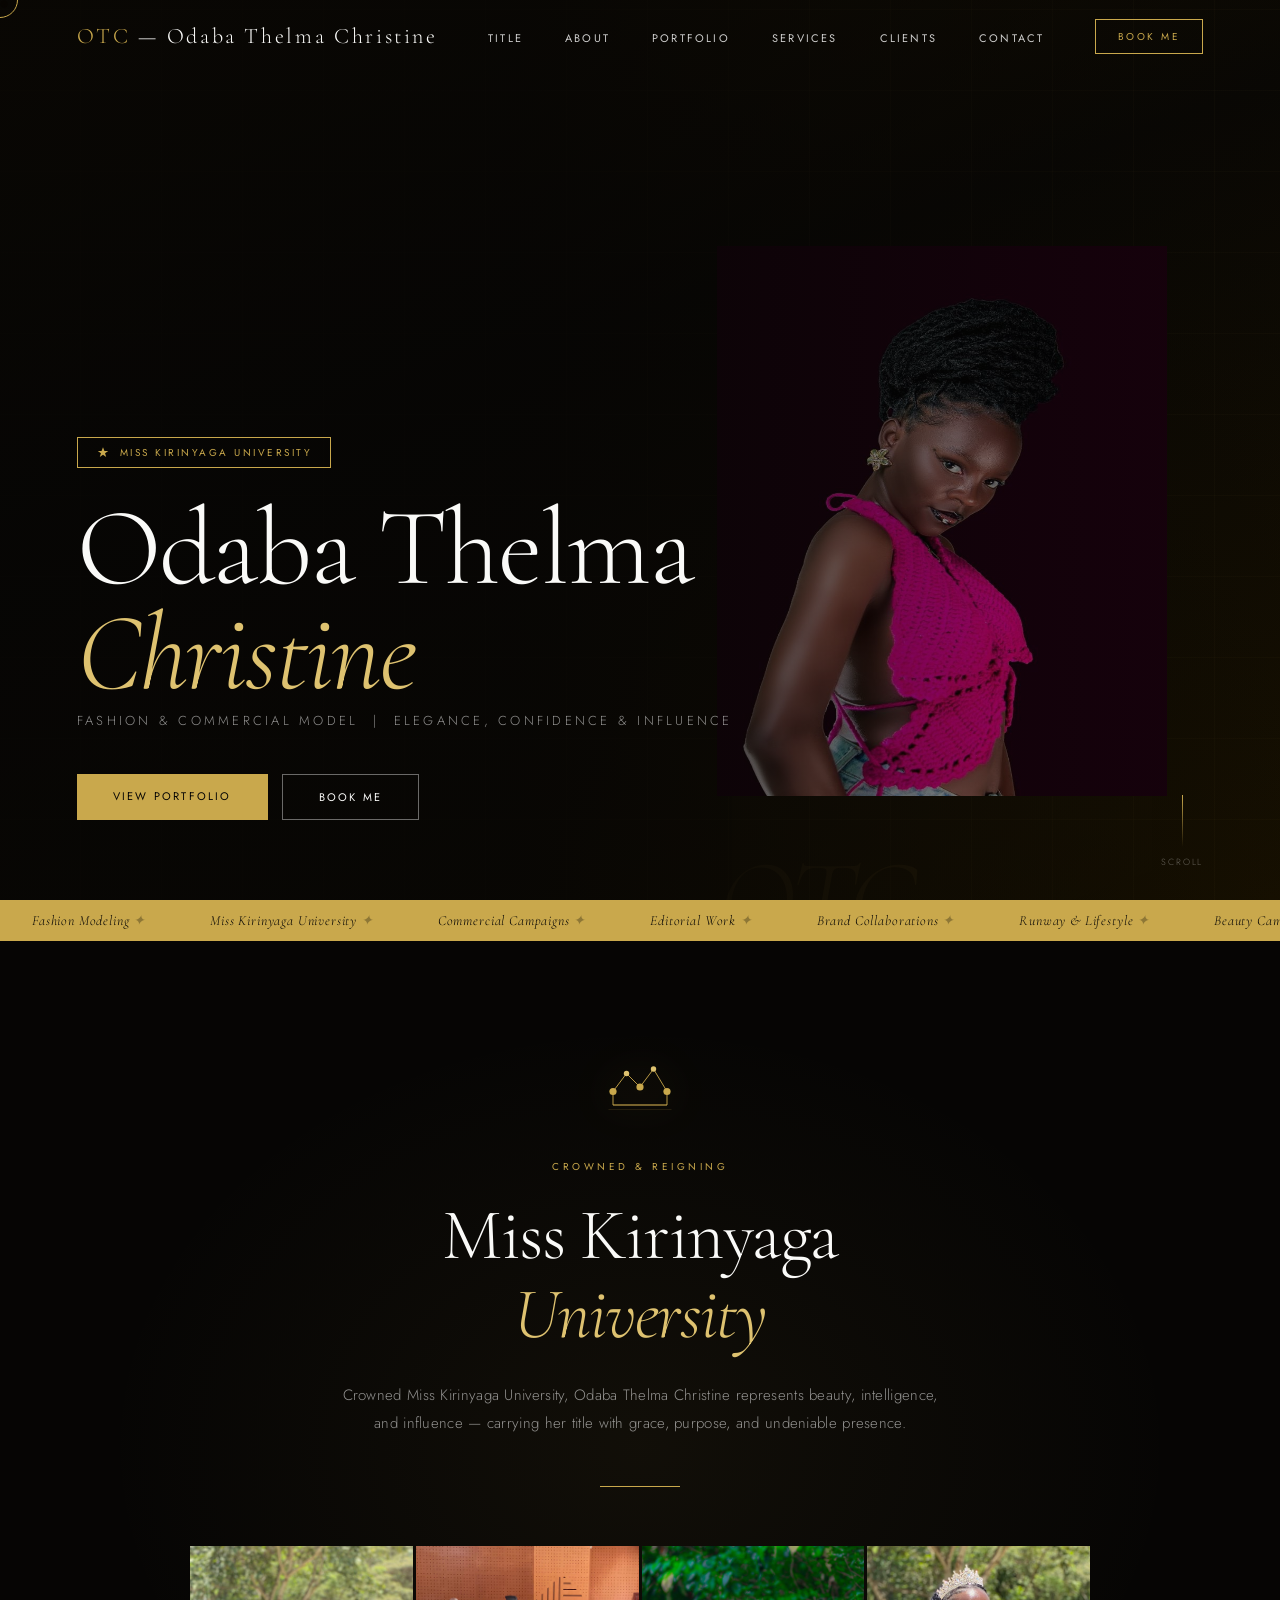
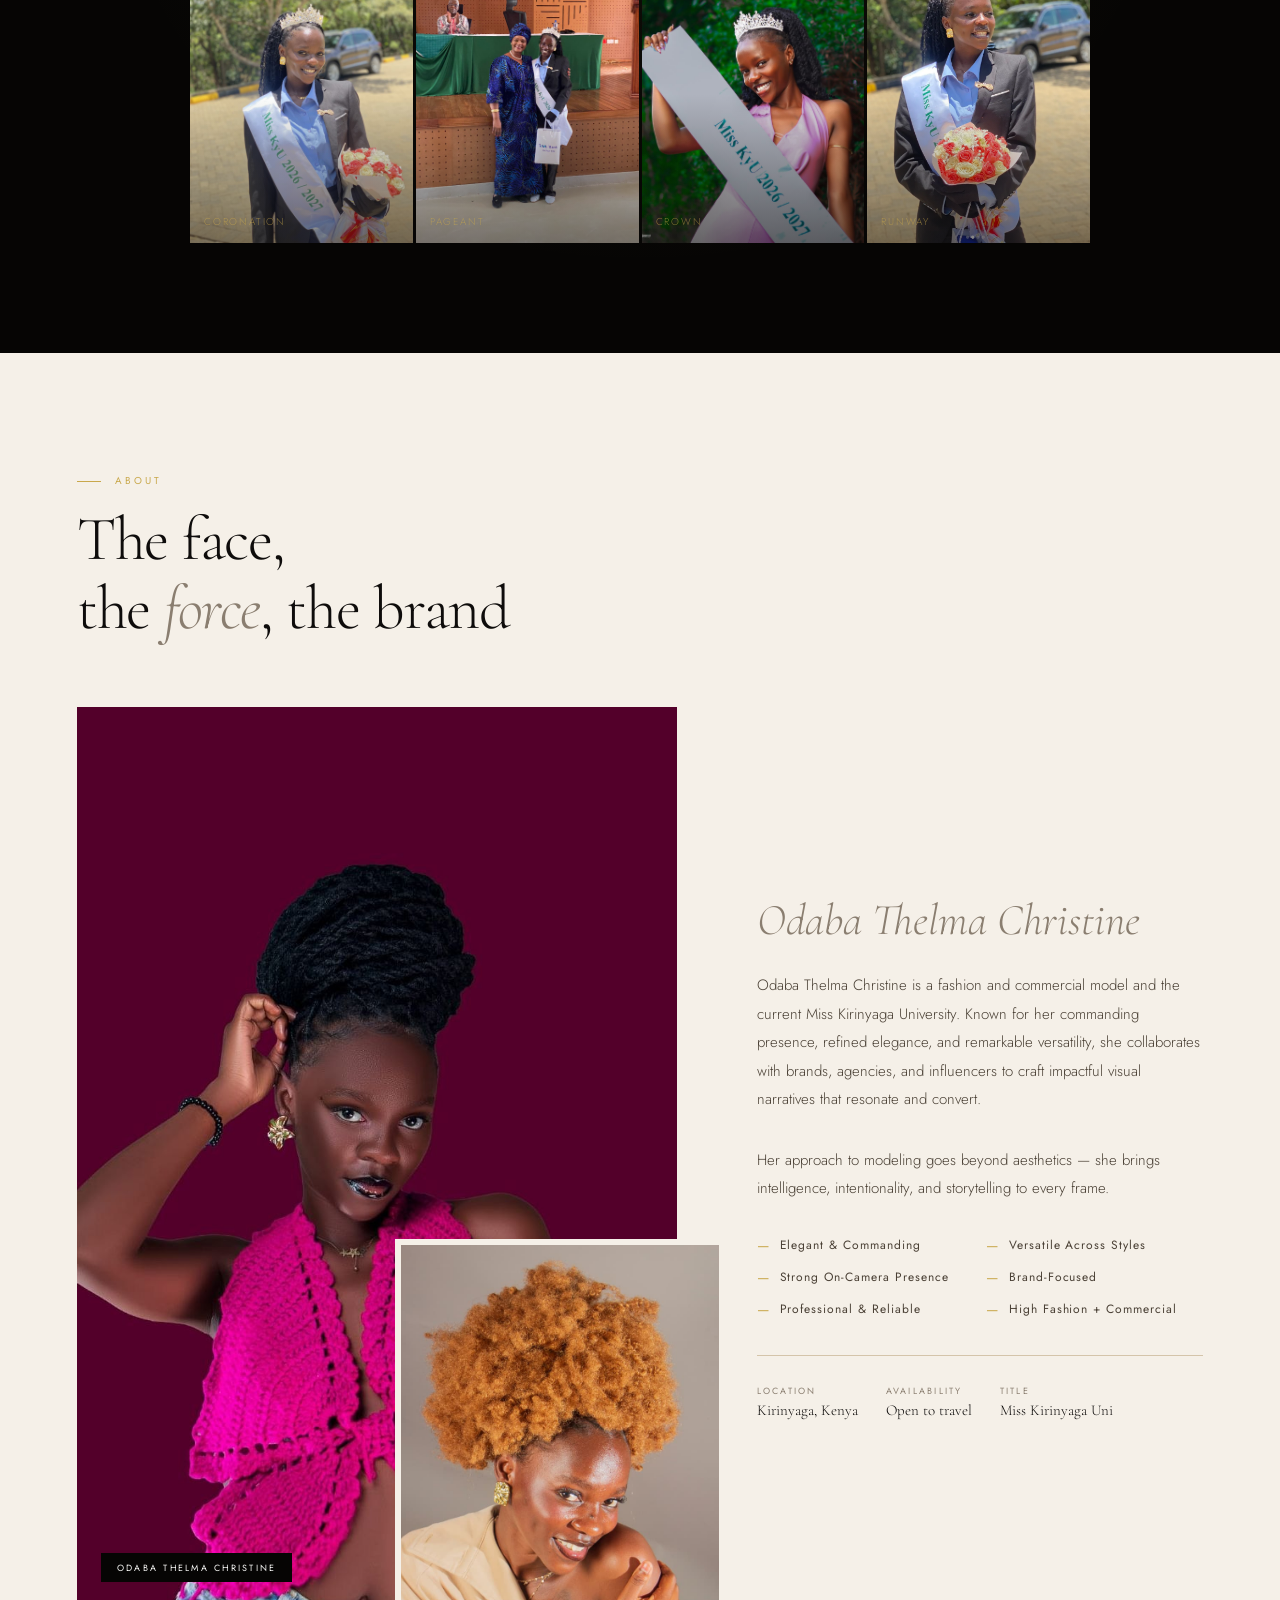
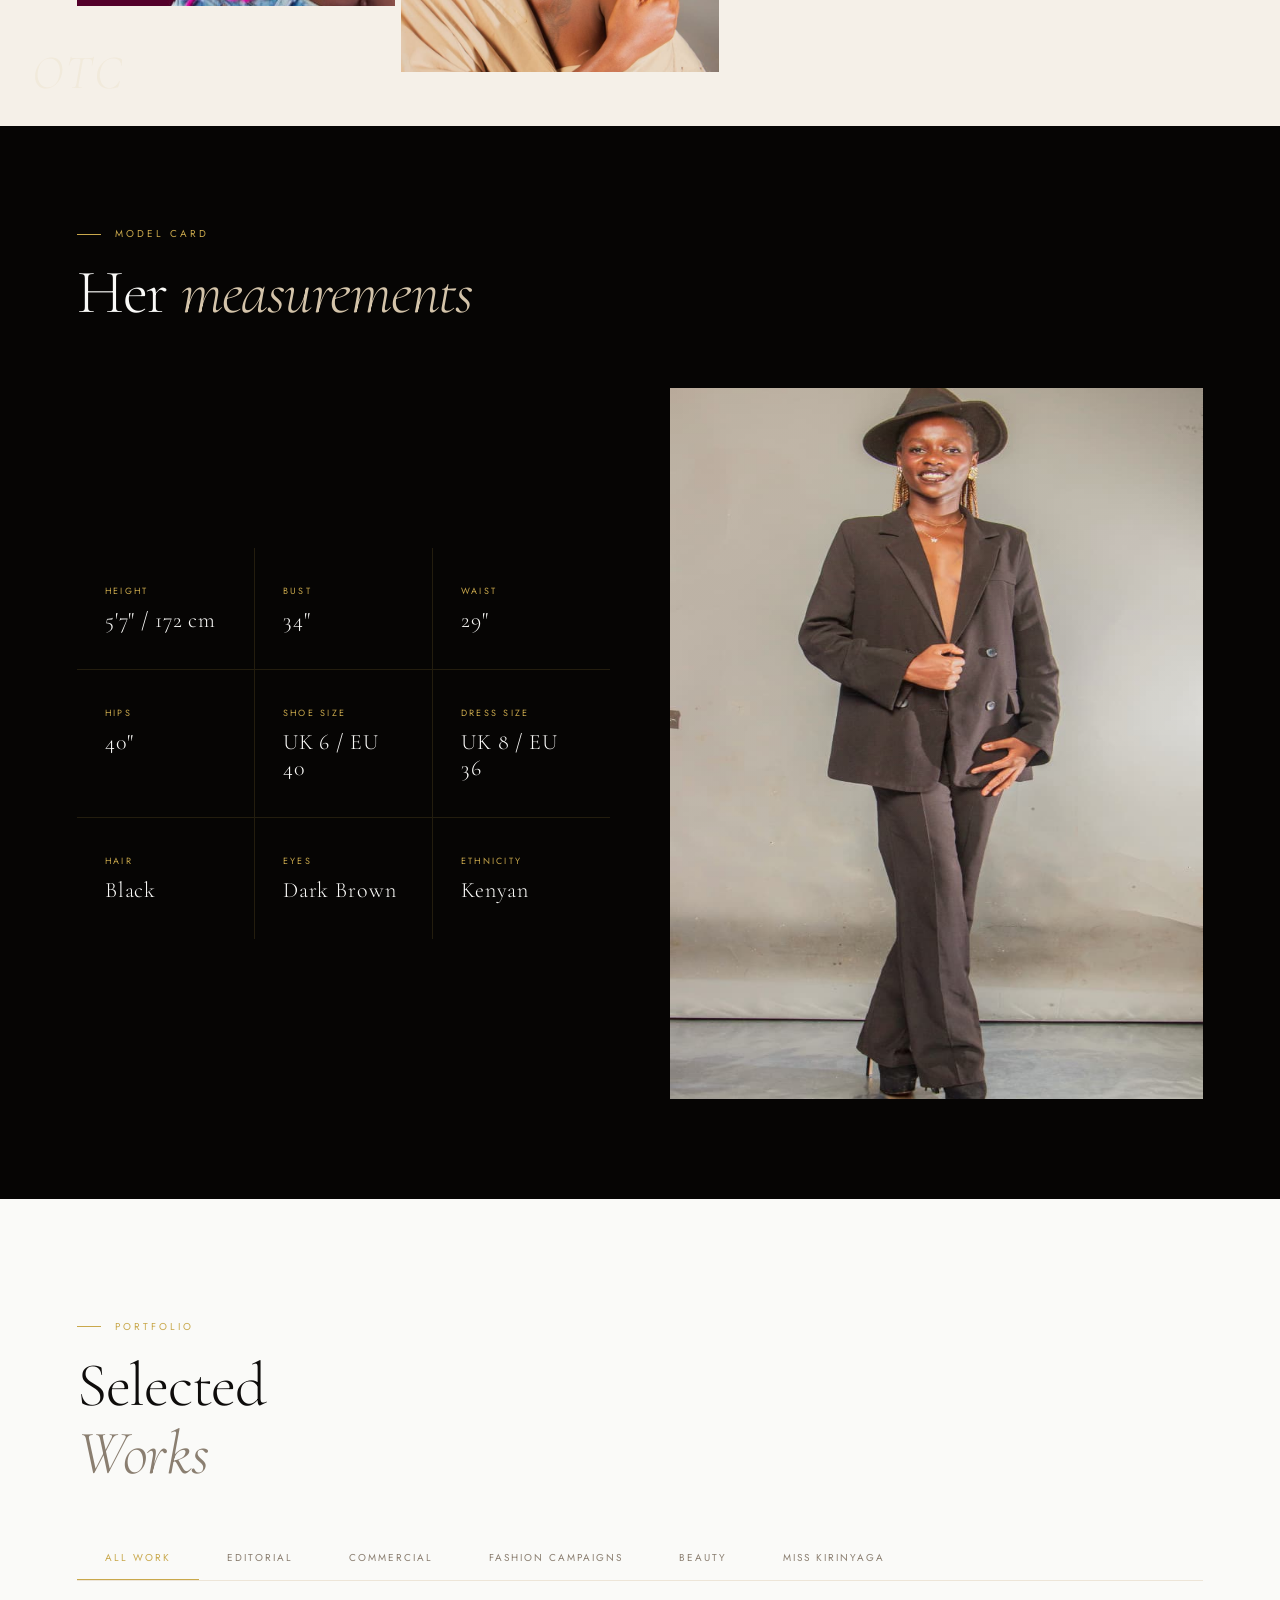
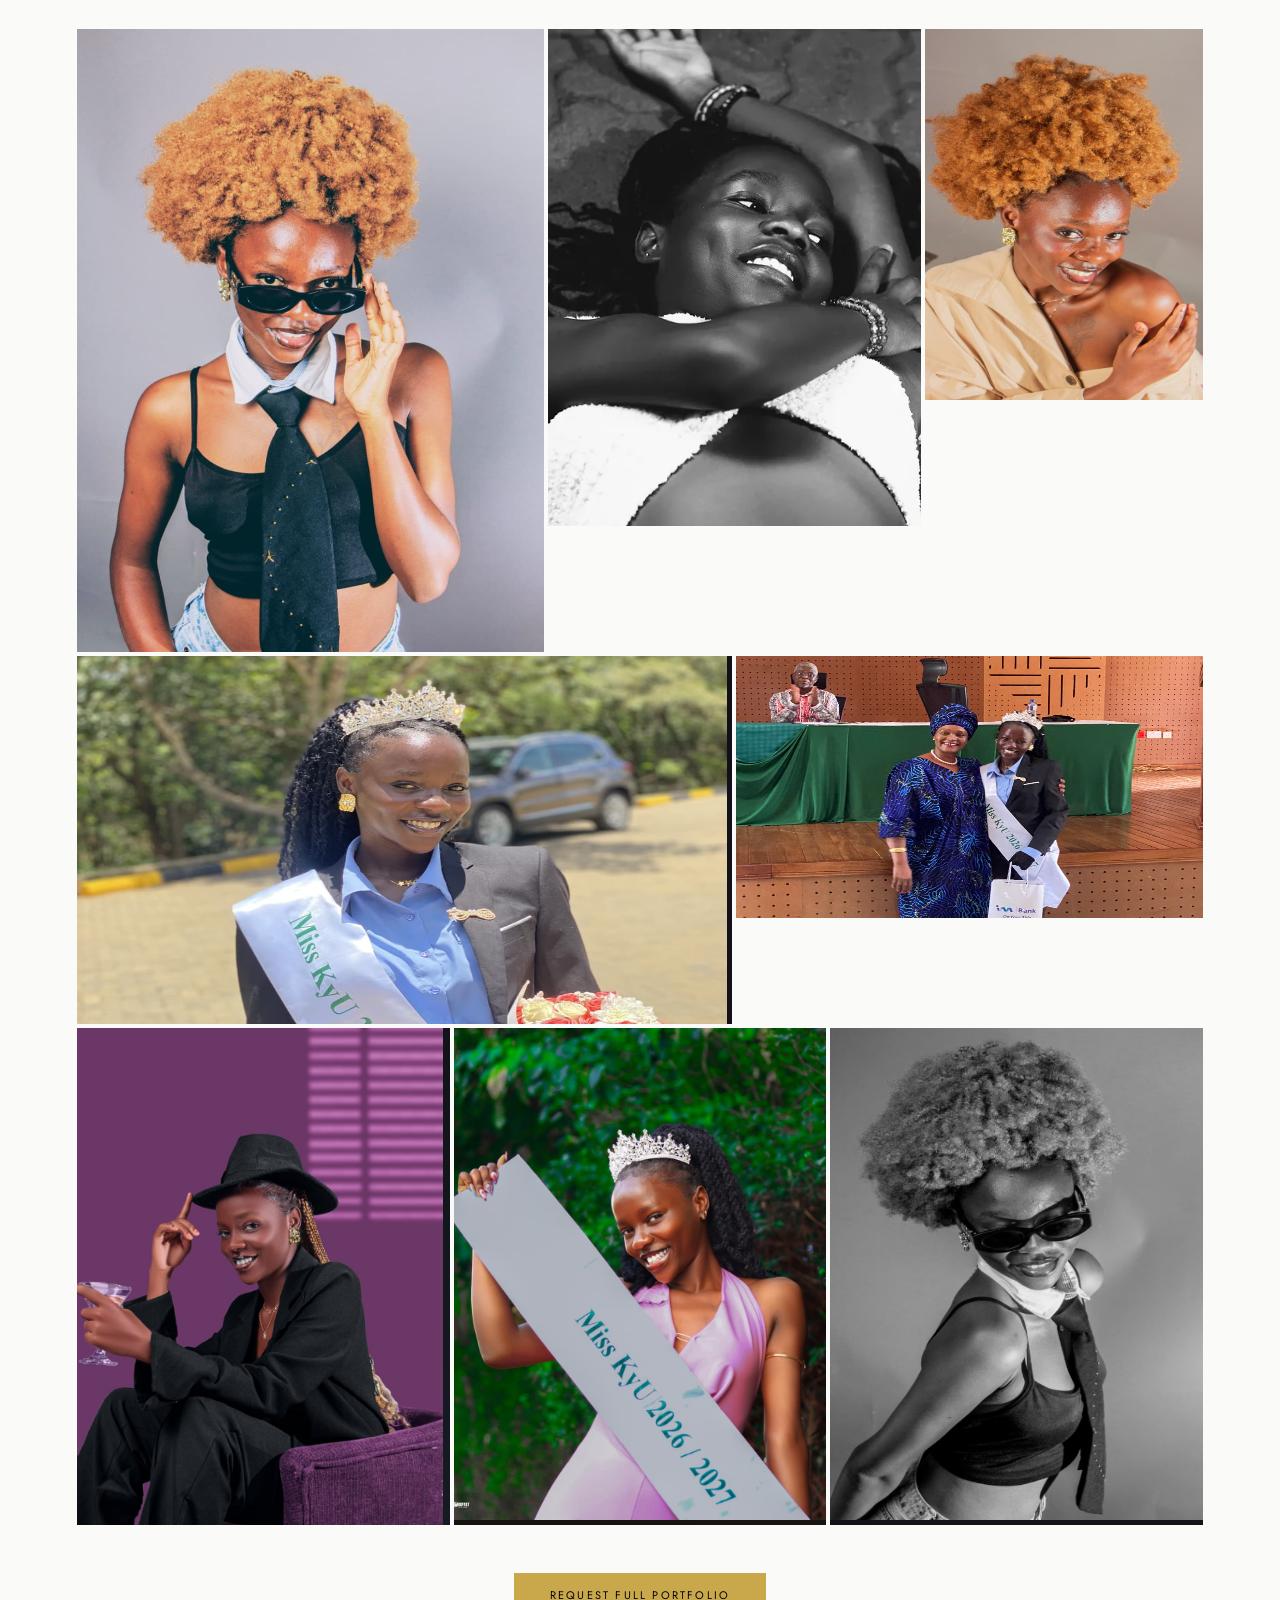
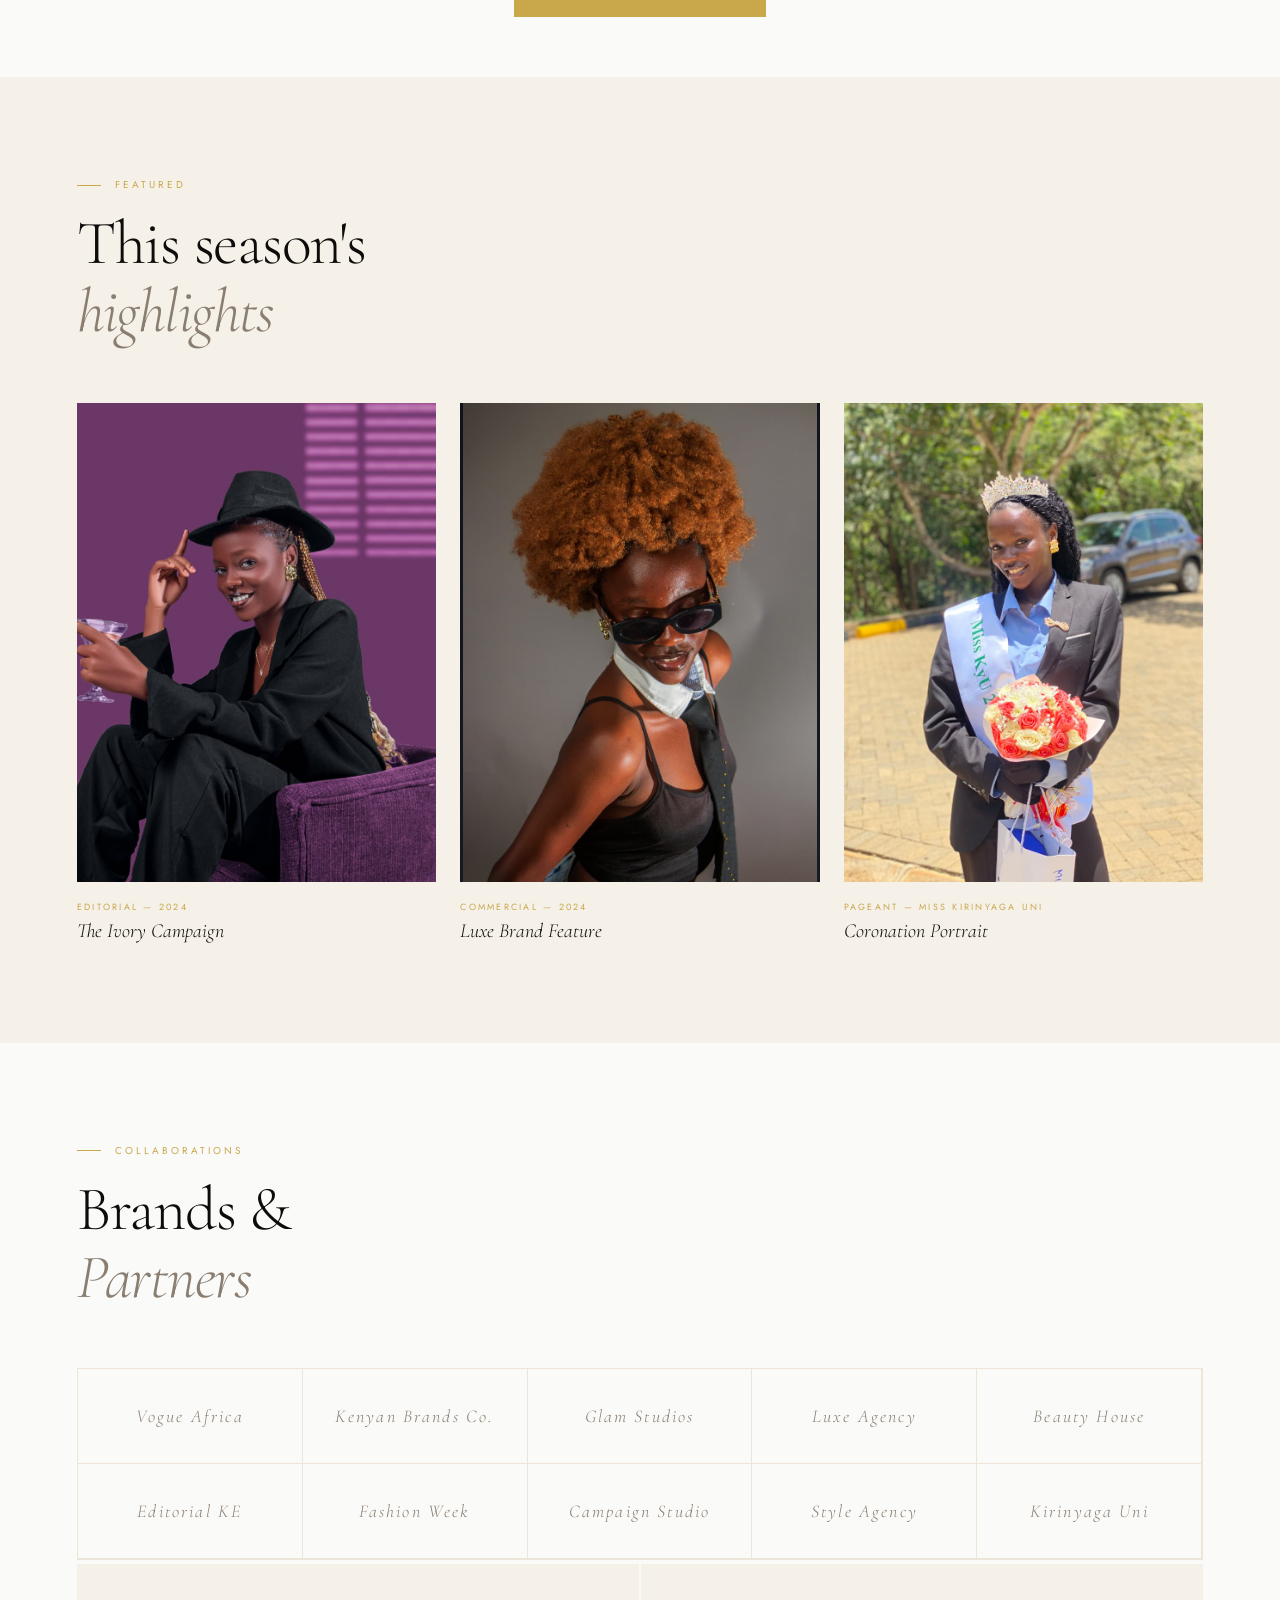
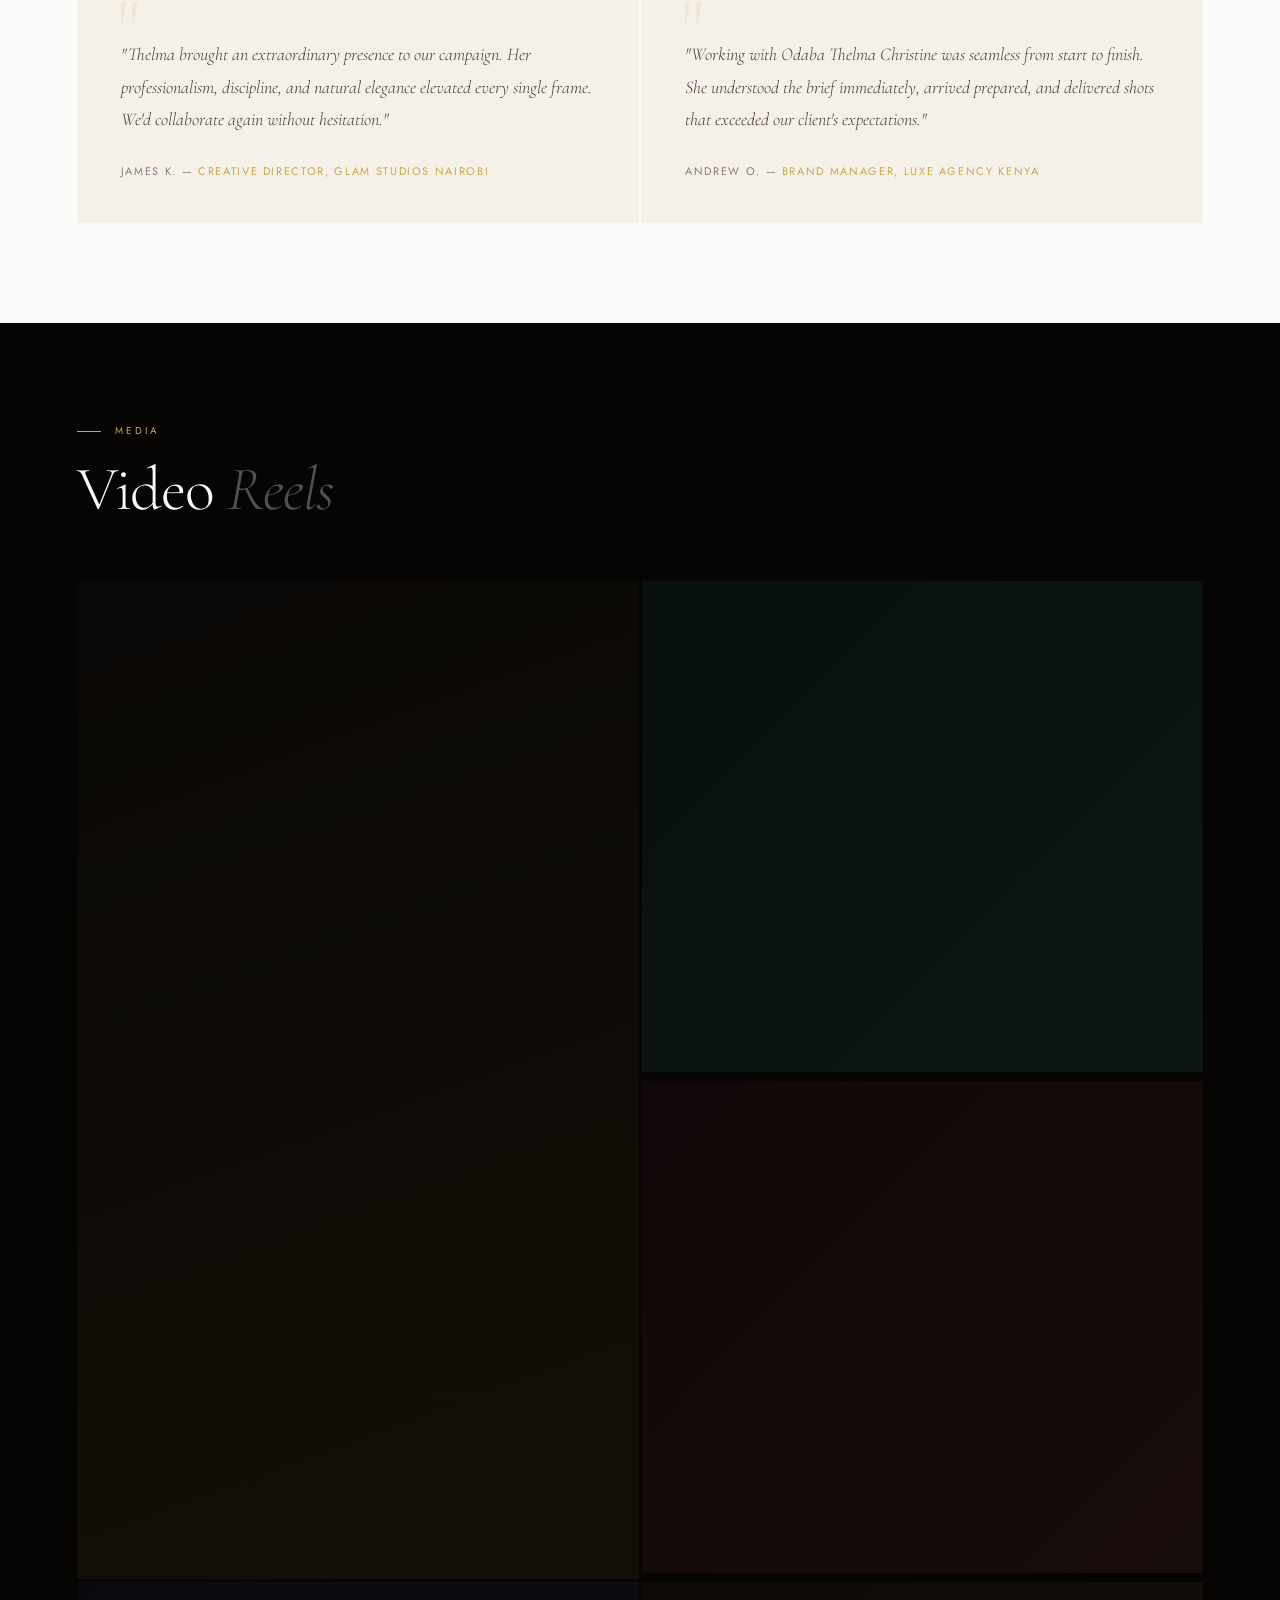
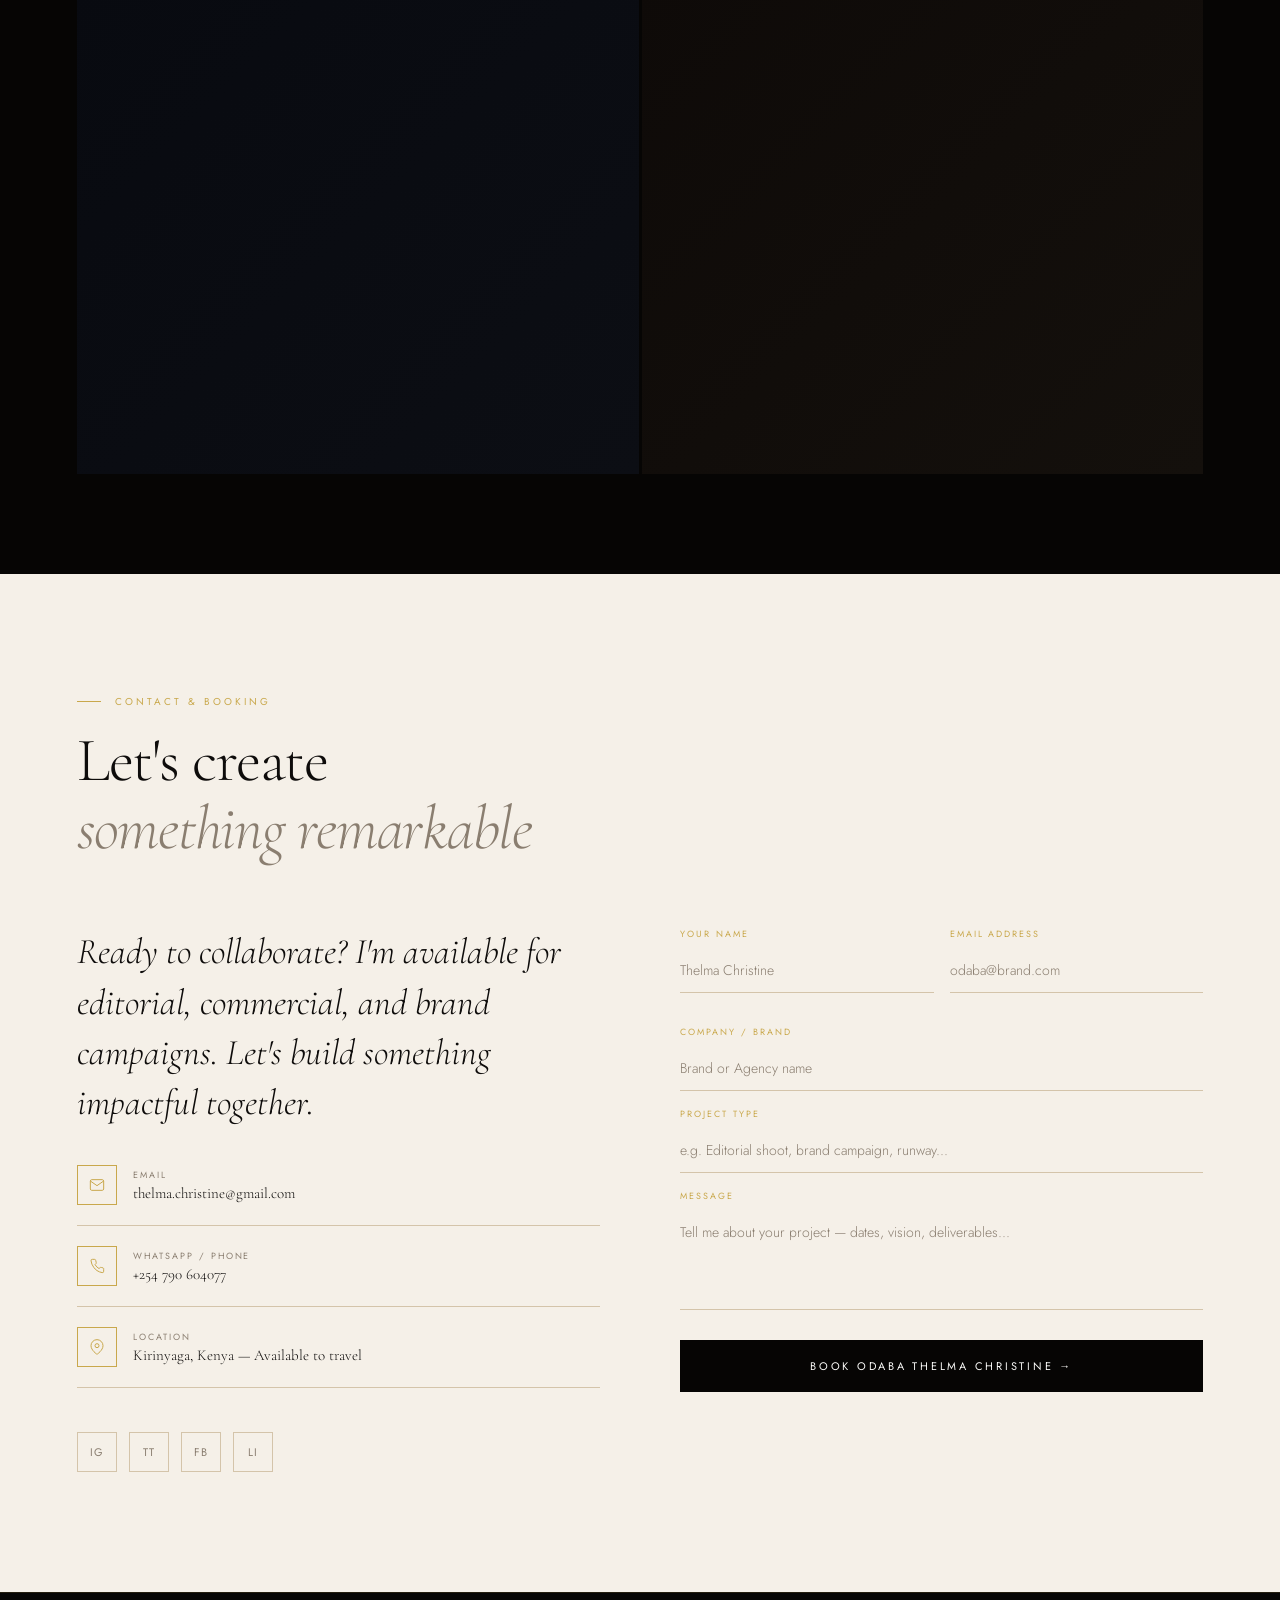
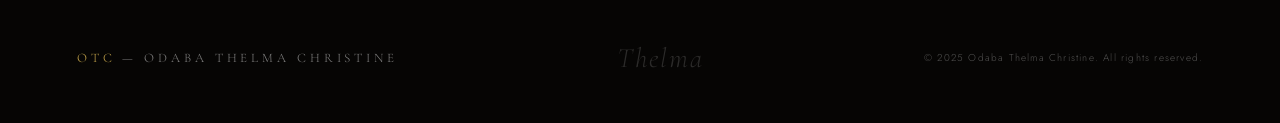
==== commit 2417ba8a: "added new 2" ====
--- a/index.html
+++ b/index.html
@@ -146,7 +146,7 @@
   <div class="about-grid">
     <div class="about-image-area reveal-left">
       <div class="about-main-img">
-        <img src="Back.jpeg" height="900">
+        <img src="new 2.jpg" height="900">
         <div class="about-img-label">Odaba Thelma Christine</div>
       </div>
       <div class="about-secondary-img">
